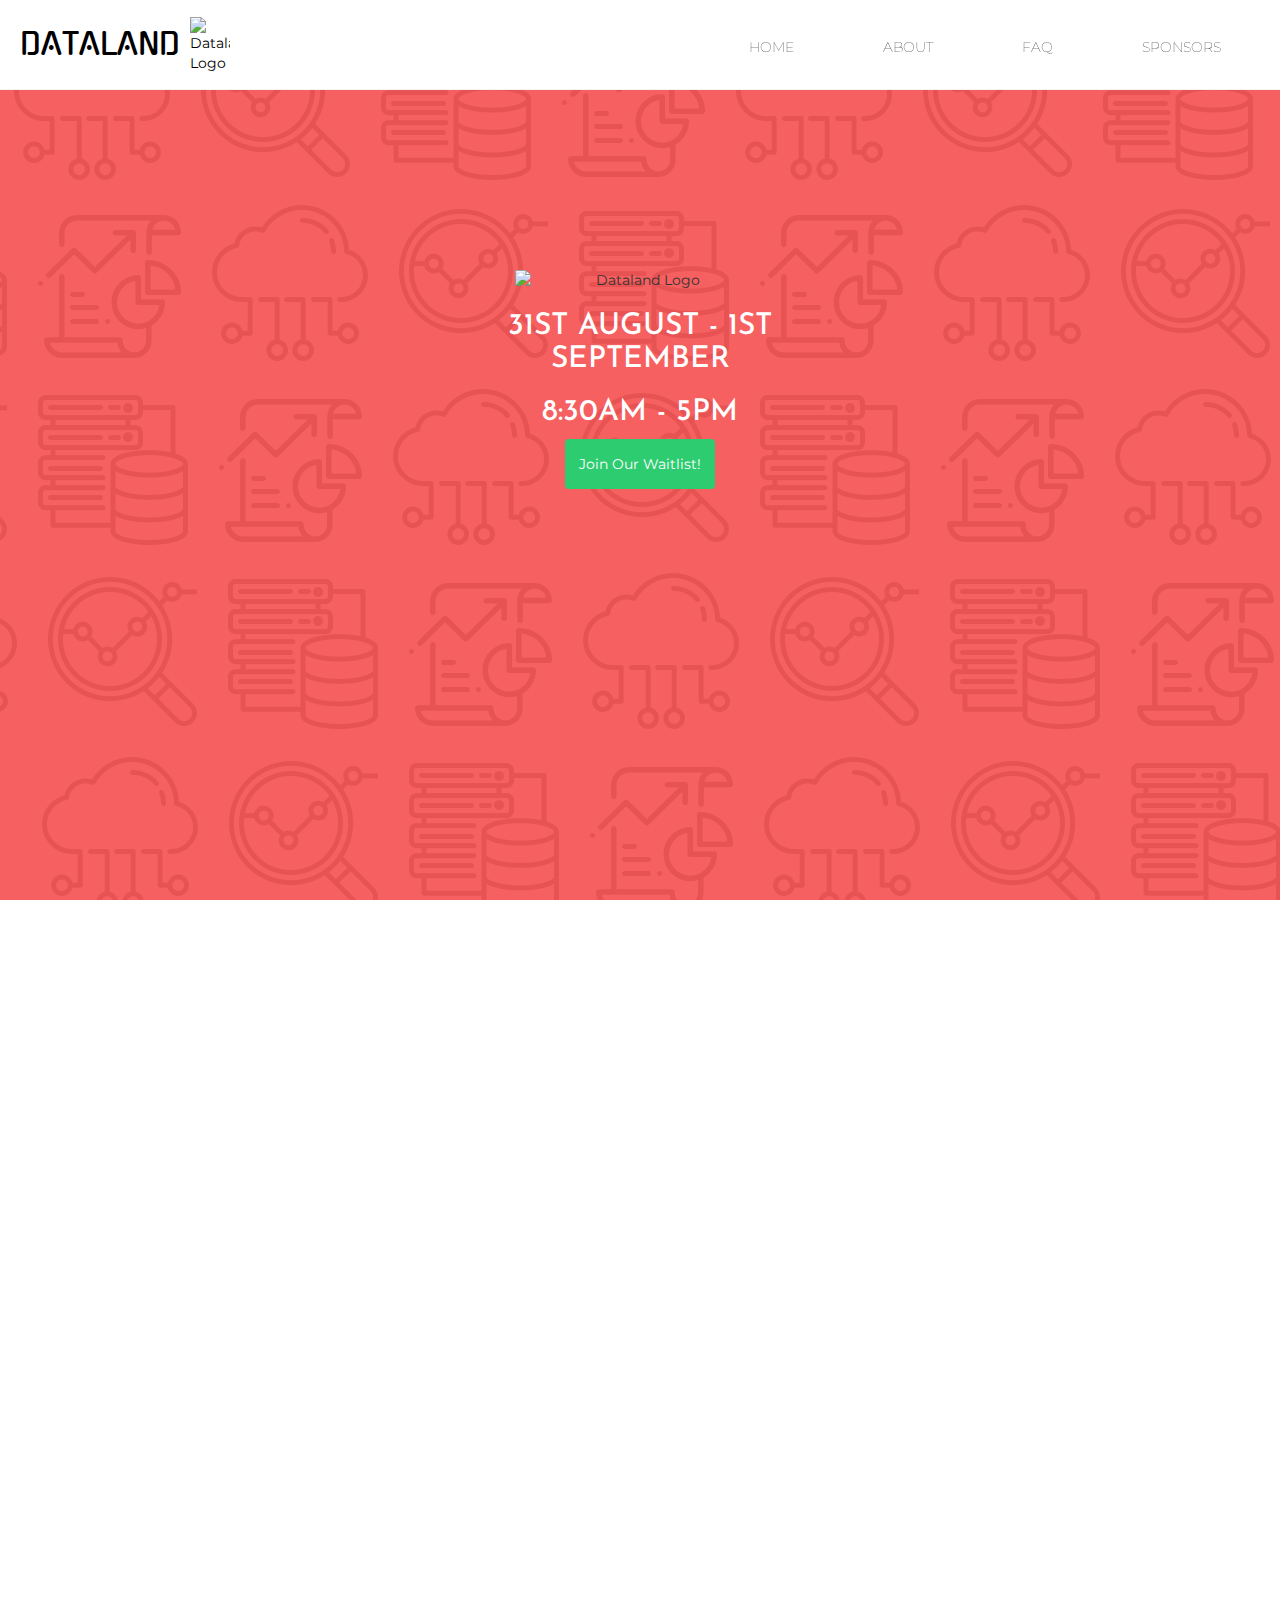
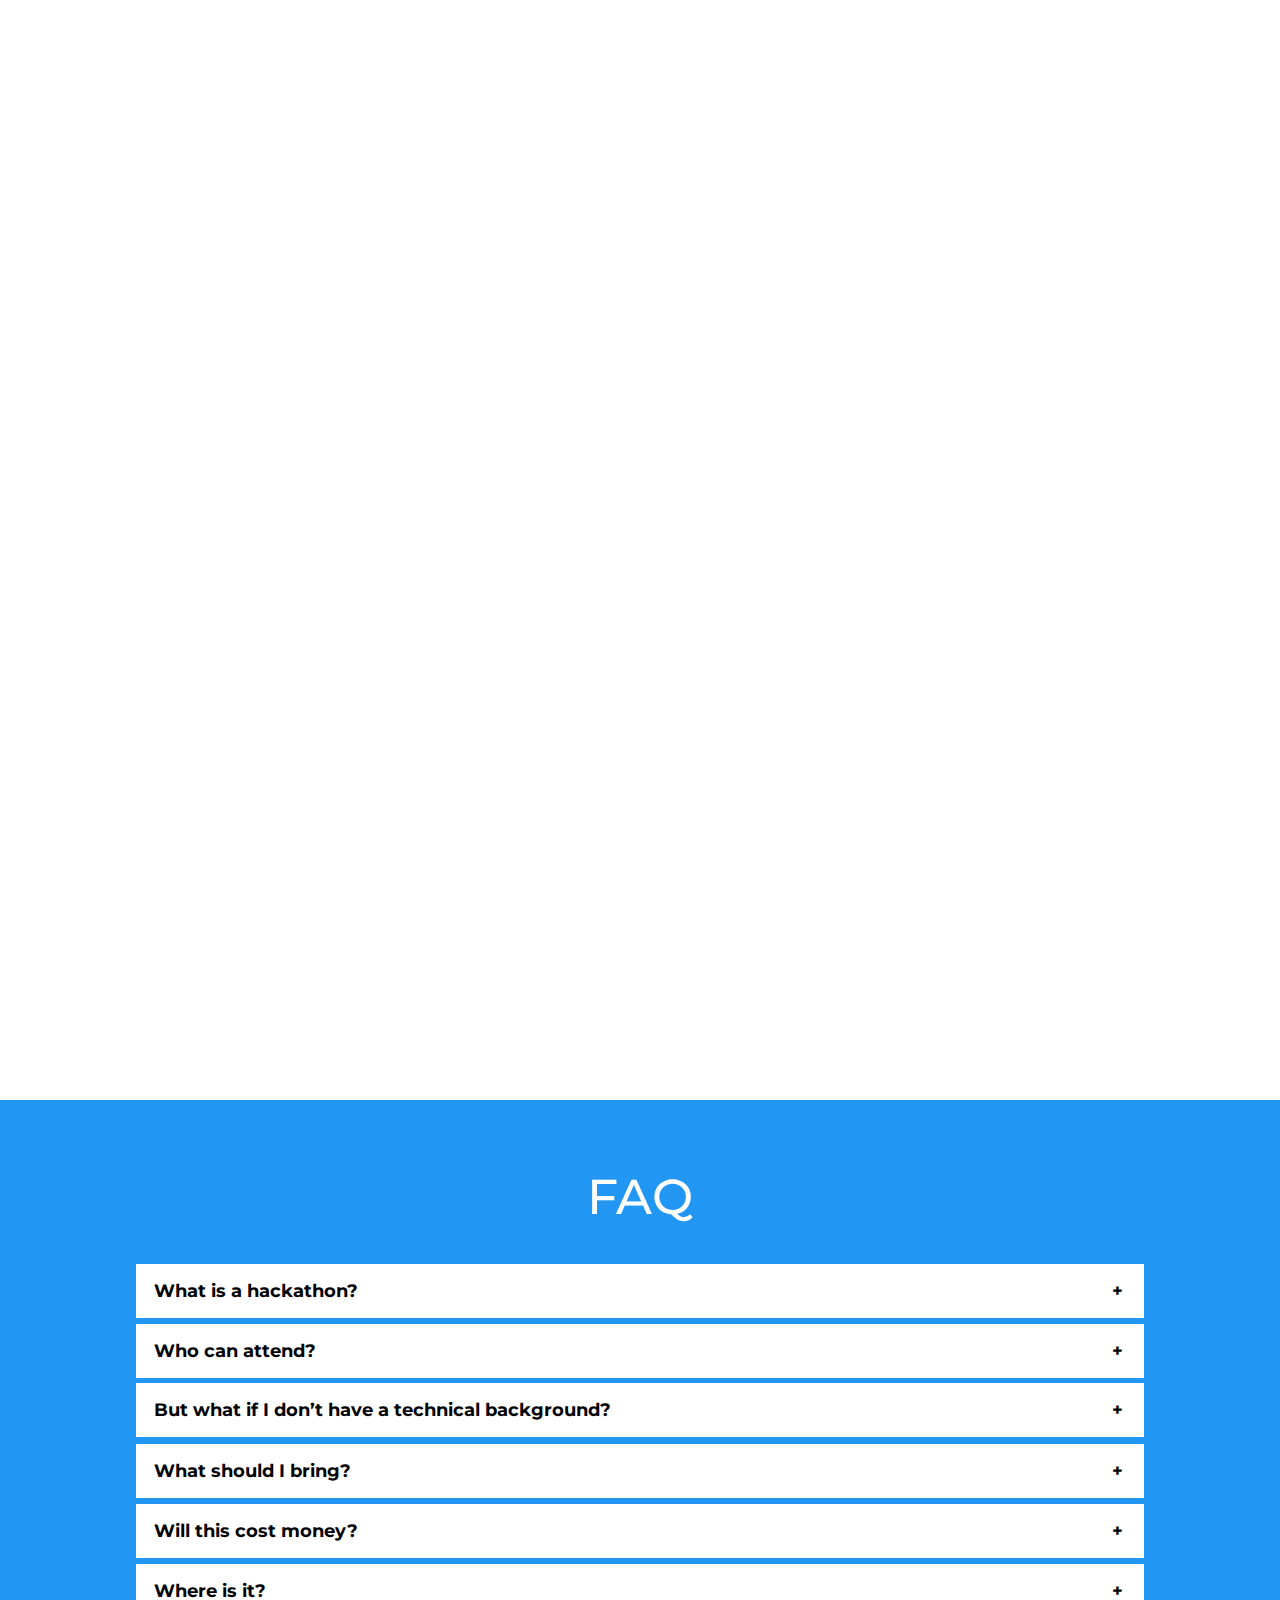
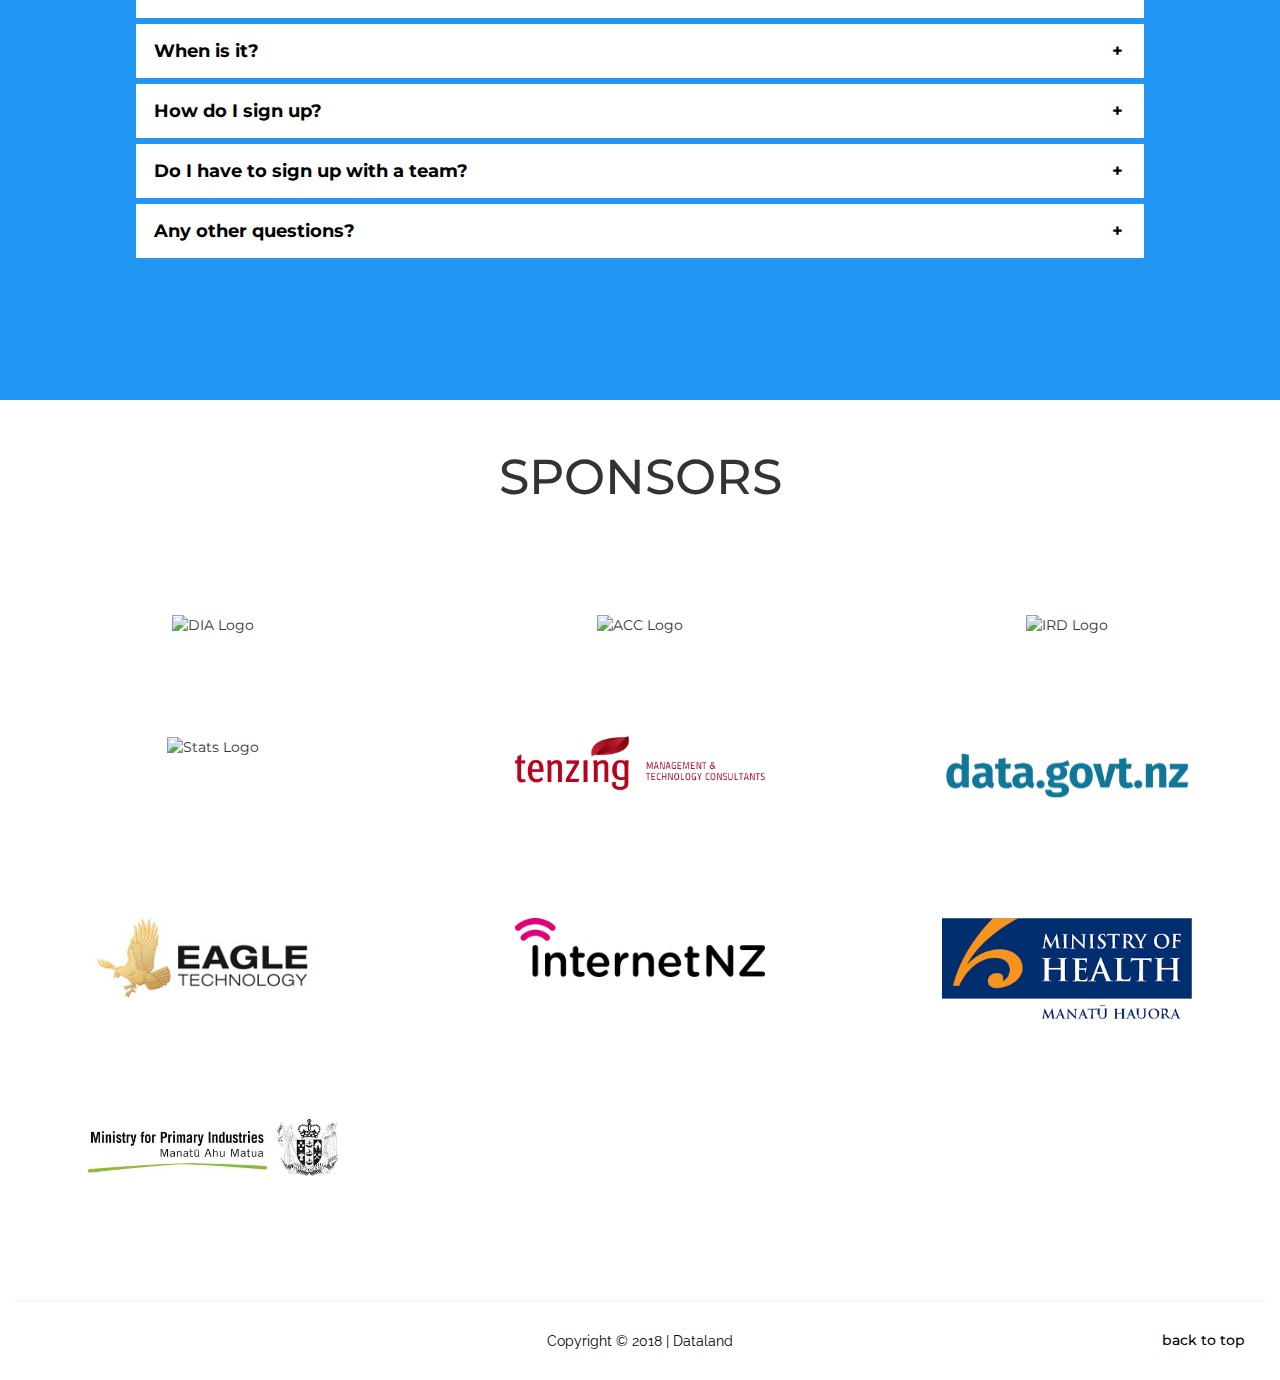
==== index.html @ 13bdbc5e "Tenzing logo added" ====
<!DOCTYPE html>
<html lang="en">

<head>

	<!-- Global site tag (gtag.js) - Google Analytics -->
	<script async src="https://www.googletagmanager.com/gtag/js?id=UA-121843398-1"></script>
	<script>
		window.dataLayer = window.dataLayer || [];

		function gtag() {
			dataLayer.push(arguments);
		}
		gtag('js', new Date());

		gtag('config', 'UA-121843398-1');
	</script>

	<!-- Hotjar Tracking Code for https://datalandnz.github.io/ -->
	<script>
		(function(h, o, t, j, a, r) {
			h.hj = h.hj || function() {
				(h.hj.q = h.hj.q || []).push(arguments)
			};
			h._hjSettings = {
				hjid: 945061,
				hjsv: 6
			};
			a = o.getElementsByTagName('head')[0];
			r = o.createElement('script');
			r.async = 1;
			r.src = t + h._hjSettings.hjid + j + h._hjSettings.hjsv;
			a.appendChild(r);
		})(window, document, 'https://static.hotjar.com/c/hotjar-', '.js?sv=');
	</script>

	<meta charset="utf-8">
	<meta http-equiv="X-UA-Compatible" content="IE=edge">
	<meta name="viewport" content="width=device-width, initial-scale=1.0">
	<!-- The above 3 meta tags *must* come first in the head; any other head content must come *after* these tags -->
	<title>Dataland</title>
	<link rel="icon" type="image/png" href="assets/favicon.ico" />

	<!-- Bootstrap -->
	<link href="css/bootstrap.min.css" rel="stylesheet">
	<link rel="stylesheet" href="https://maxcdn.bootstrapcdn.com/bootstrap/3.3.7/css/bootstrap.min.css" integrity="sha384-BVYiiSIFeK1dGmJRAkycuHAHRg32OmUcww7on3RYdg4Va+PmSTsz/K68vbdEjh4u" crossorigin="anonymous">

	<link href="css/style.css" rel="stylesheet">
	<link href="https://fonts.googleapis.com/css?family=Montserrat" rel="stylesheet">
	<link href="https://fonts.googleapis.com/css?family=Raleway" rel="stylesheet">
	<link href="https://fonts.googleapis.com/css?family=Josefin+Sans:700" rel="stylesheet">
	<link href="https://fonts.googleapis.com/css?family=Gugi" rel="stylesheet">


</head>

<body>



	<div class="content" id="page-top">
		<header class="header" id="top">

			<nav class="header-nav">
				<a href="#page-top"><h1 class="site-logo">DATALAND</h1></a>
				<a href="#page-top"><img class="" src="assets/logo.svg" alt="Dataland Logo"></a>
			</nav>


			<nav role='navigation' class="hamburger-nav">
				<div id="menuToggle">
					<input type="checkbox">
					<span></span>
					<span></span>
					<span></span>
					<ul id="menu">
						<a href="#page-top">
							<li>HOME</li>
						</a>

						<a href="#about" id="hamburger-dropdown">
							<li>ABOUT</li>
						</a>

						<a href="#" id="hamburger-dropdown">
							 <a href="#faq"><li>FAQ</li></a>
						</a>

						<a href="#sponsors" id="hamburger-dropdown">
							<li>SPONSORS</li>
						</a>
						<!-- <a href="#contact-form" id="hamburger-dropdown">
							<li>SCHEDULE</li>
						</a> -->
					</ul>
				</div>
			</nav>



			<div class="header-menu v-align">
				<ul>
					<li>
						<div class="dropdown">
							<button class="dropbtn"><a href="#page-top">Home</a></button>
						</div>
					</li>

					<li>
						<div class="dropdown sub-menu-parent">
							<button class="dropbtn sub-menu-parent"><a href="#about">About</a></button>
						</div>
					</li>

					<li>
						<div class="dropdown">
							<button class="dropbtn"><a href="#faq">FAQ</a></button>
						</div>
					</li>

					<li>
						<div class="dropdown">
							<button class="dropbtn"><a href="#sponsors">sponsors</a></button>
						</div>
					</li>
					<!-- <li>
						<div class="dropdown">
							<button class="dropbtn"><a href="#contact1">schedule</a></button>
						</div>
					</li> -->
					<!-- <li>
						<div class="dropdown">
							<img src="assets/facebook.png" alt="facebook icon">
						</div>
					</li> -->
				</ul>
			</div>
		</header>

		<div class="container-fluid">
			<div class="row">
				<div class="splash" id="large-header">
					<canvas id="demo-canvas"></canvas>
					<div class="wave">
						<!-- <img	src="assets/background.svg" alt="background image for splash page" > -->
					</div>

					<div class="logo-pic col-lg-4 col-xs-12">
						<img class="" src="assets/logo.svg" alt="Dataland Logo">
						<div class="quote-text">
							<h2>31st August - 1st September</h2>

							<h2>8:30am - 5pm</h2>
						</div>
						<div class="register">

							<a href="https://dataland-nz.lilregie.com/booking/attendees/new"><button type="button" class="btn btn-success">Join Our Waitlist!</button></a>
						</div>
					</div>
				</div>


			</div>
		</div>



		<div id="about" class="container-fluid">
			<div class="row">
				<div class="ux col-lg-12">
					<div class="row v-align">
						<div class=" col-xs-10  col-xs-offset-1">
							<div class="design-text col-xs-12 col-md-6">
								<h2>What we're about</h2>
								<hr>
								DataLand NZ is a cross-agency open data event, bringing creative minds together at the Department of Internal Affair's head office.
								<br>
								<br>
								We want to bring creativity from all different walks of life together to work collaboratively. We're looking for techies, arties, data people, graduates, workplace professionals, uni students and anyone in-between. If you're passionate, then all we ask for is your time, a laptop and a willingness to get stuck in!
								<br>
								<br>
								Our primary target audience is tertiary students and young professionals. But if you don’t fit into either of these categories, don’t worry! We are all about diversity of thinking, and what better way to promote the meeting of multifarious minds than to have seasoned open data enthusiasts collaborating with emerging talent. So, whatever age or background you come from we have a place for you at DataLand!
								<br>
								<br>
								Our event will bring together sponsors from the public and private sector. We'll have speakers leading up to the event, bringing inspiration on how companies use and manipulate data in innovative and insightful ways. On the day, we'll be bringing mentors and experts to help you reimagine Open Data and Open Government, with food and prizes to keep you motivated!

								</p>
							</div>
							<div class="ux-icon col-s-12 col-md-6">
								<img src="assets/network.png" alt="website icon">
							</div>
						</div>
					</div>

				</div>
			</div>
		</div>

		<div class="container-fluid">
			<div class="row">
				<div class=" dev-container col-lg-12">
					<div class="row v-align">
						<div class="col-xs-10  col-xs-offset-1">
							<div class="skills-text col-xs-12 col-md-6 align-items-start">
								<h2>About the event</h2>
								<hr>
								<p>
									The event will run over two days, from 8:30 am to 5 pm on Friday the 31st of August and Saturday the 1st of September, with morning tea, lunch and afternoon tea provided.
									<br>
									<br>
									Our pre-events will be held over the 20th to the 28th of August. We will be bringing in speakers, hosting board games, and holding Q&A panels. If you need that extra bit of inspiration, or just want a bit of an edge over the competition, come along and see what Open Data is already achieving.
									<br>
									<br>
									After the event, we will be hosting a short presentation and judging panel. Here you will get a chance to present your solution, with some quick feedback from our panel of expert judges. We will then be awarding spot prizes, for categories such as most helpful, best team names and funniest presentations. Our grand prizes will be awarded later, after careful consideration.
									<br>
									<br>
									The real prize will be the ability to come together and celebrate Open Data and Open Government driving innovation and connectivity for the benefit of all New Zealanders
								</p>
							</div>
							<div class="ux-icon col-xs-12 col-md-6">
								<img src="assets/calendar.svg" alt="icon for skills">
							</div>

						</div>
					</div>
				</div>

			</div>
		</div>
	</div>

	<!-- <div id="about" class="container-fluid">
		<div class="row">
			<div class="schedule col-lg-12">
				<h2>SCHEDULE</h2>

			</div>
		</div>
	</div> -->

	<div id="faq" class="container-fluid">
		<div class="row">
			<div class="faq col-lg-12" id="contact-form">
				<div class="row faq-background">
					<div class="col-md-10  col-md-offset-1">

						<h2>FAQ</h2>
						<p>
							<div class="accordion-background">

								<div class="wrapper">


									<div class="half">

										<div class="tab">
											<input id="tab-one" type="checkbox" name="tabs">
											<label for="tab-one">What is a hackathon?</label>
											<div class="tab-content">
												<p>Hackathons provide a venue for self-expression and creativity through technology and ideas. People with technical and creative thinking backgrounds come together, form teams around a problem or idea, and collaboratively come up with a unique
													solution from scratch — these generally take the shape of websites and mobile apps, but we welcome other formats too – the sky’s the limit!</p>
											</div>
										</div>
										<div class="tab">
											<input id="tab-two" type="checkbox" name="tabs">
											<label for="tab-two">Who can attend?</label>
											<div class="tab-content">
												<p>Anyone! We're looking for diverse thinkers and creators from all backgrounds and disciplines.</p>
											</div>

											<div class="tab">
												<input id="tab-2" type="checkbox" name="tabs">
												<label for="tab-2">But what if I don’t have a technical background?</label>
												<div class="tab-content">
													<p>That's fine! We're looking for diverse thinkers from all types of backgrounds. Your creative thinking will be valuable in coming up with solutions.</p>
												</div>
											</div>

										</div>
										<div class="tab">
											<input id="tab-three" type="checkbox" name="tabs">
											<label for="tab-three">What should I bring?</label>
											<div class="tab-content">
												<p>Bring your laptop and charger to work on. We'll take care of the rest.</p>
											</div>
										</div>

										<div class="tab">
											<input id="tab-4" type="checkbox" name="tabs">
											<label for="tab-4">Will this cost money?</label>
											<div class="tab-content">
												<p>Nope! It's free! We will also be providing food and drinks (if you have special dietary requirements you can specify these on our registration form).</p>
											</div>
										</div>

										<div class="tab">
											<input id="tab-5" type="checkbox" name="tabs">
											<label for="tab-5">Where is it?</label>
											<div class="tab-content">
												<p>Department of Internal Affairs building | 45 Pipitea Street | Wellington</p>
											</div>
										</div>

										<div class="tab">
											<input id="tab-5-2" type="checkbox" name="tabs">
											<label for="tab-5-2">When is it?</label>
											<div class="tab-content">
												<p>August 31st (Friday) - September 1st (Saturday)</p>
											</div>
										</div>

										<div class="tab">
											<input id="tab-6" type="checkbox" name="tabs">
											<label for="tab-6">How do I sign up?</label>
											<div class="tab-content">
												<p>Sign up <a href="https://dataland-nz.lilregie.com/booking/attendees/new"><strong>here!
												</strong></a> </p>
											</div>
										</div>

										<div class="tab">
											<input id="tab-7" type="checkbox" name="tabs">
											<label for="tab-7">Do I have to sign up with a team?</label>
											<div class="tab-content">
												<p>You don't have to sign up with a team, but it's certainly more fun! We allow teams of 4 - 6 people.</p>
											</div>
										</div>

										<div class="tab">
											<input id="tab-8" type="checkbox" name="tabs">
											<label for="tab-8">Any other questions?</label>
											<div class="tab-content">
												<p>Send them to datalandnz@gmail.com!</p>
											</div>
										</div>

									</div>
								</div>
							</div>
					</div>
				</div>
			</div>
		</div>
	</div>

	<div id="sponsors" class="container-fluid">
		<div class="row">
			<div class="sponsors col-lg-12">
				<h2>SPONSORS</h2>
				<div class="row">
					<div class="s-logo col-md-4 col-xs-12">
						<img src="assets/dia.png" alt="DIA Logo">
					</div>
					<div class="s-logo acc col-md-4 col-xs-12">
						<img src="assets/acc.png" alt="ACC Logo">
					</div>
					<div class="s-logo col-md-4 col-xs-12">
						<img src="assets/ird.png" alt="IRD Logo">
					</div>
				</div>
				<div class="row">
					<div class="s-logo col-md-4 col-xs-12">
						<img src="assets/stats.png" alt="Stats Logo">
					</div>
					<div class="s-logo mpi col-md-4 col-xs-12">
						<img src="assets/tenzing.png" alt="MPI Logo">
					</div </div>

					<div class="s-logo col-md-4 col-xs-12">
						 <img src="assets/datagovtnz.png" alt="MPI Logo">
					</div </div>

				</div>

				<div class="row">
					<div class="s-logo col-md-4 col-xs-12">
						 <img src="assets/EagleTech.jpg" alt="Eagle tech Logo">
					</div>
					<div class="s-logo col-md-4 col-xs-12">
						 <img src="assets/inz.png" alt="Immigration NZ Logo">
					</div>
					<div class="s-logo col-md-4 col-xs-12">
						 <img src="assets/moh.png" alt="Ministry of Health Logo">
					</div>

				</div>

				<div class="row">
					<div class="s-logo mpi col-md-4 col-xs-12">
						<img src="assets/mpi.jpeg" alt="MPI Logo">
					</div </div>
				</div>



			</div>
		</div>


		<div class="clear-float">
			<footer>
				<p class="v-align footer">Copyright © 2018 | Dataland</p>
				<h5 class="btt v-align"><a href="#page-top">back to top</a></h5>
			</footer>
		</div>









		<!-- jQuery (necessary for Bootstrap's JavaScript plugins) -->
		<script src="https://ajax.googleapis.com/ajax/libs/jquery/1.11.3/jquery.min.js"></script>


		<!-- Include all compiled plugins (below), or include individual files as needed -->
		<script src="http://cdnjs.cloudflare.com/ajax/libs/gsap/1.18.0/TweenMax.min.js"></script>
		<script src="https://cdnjs.cloudflare.com/ajax/libs/ScrollMagic/2.0.5/ScrollMagic.min.js"></script>
		<script src="https://cdnjs.cloudflare.com/ajax/libs/ScrollMagic/2.0.5/plugins/debug.addIndicators.min.js"></script>
		<script src="js/bootstrap.min.js"></script>
		<script type="text/javascript" src="js/script.js"></script>

</body>

</html>
---- css/style.css ----
body.day2 .day-2-415 {
  display: none; }
  @media (max-width: 415px) {
    body.day2 .day-2-415 {
      display: block; } }
body.day2 .day-2-700 {
  display: none; }
  @media (min-width: 415px) and (max-width: 700px) {
    body.day2 .day-2-700 {
      display: block; } }
body.day2 .day-2-992 {
  display: none; }
  @media (min-width: 700px) and (max-width: 992px) {
    body.day2 .day-2-992 {
      display: block; } }

body.day1 .day-1-415 {
  display: block; }
  @media (max-width: 415px) {
    body.day1 .day-1-415 {
      display: none; } }
body.day1 .day-1-700 {
  display: none; }
  @media (min-width: 415px) and (max-width: 992px) {
    body.day1 .day-1-700 {
      display: block; } }
body.day1 .day-1-992 {
  display: none; }
  @media (min-width: 700px) and (max-width: 992px) {
    body.day1 .day-1-992 {
      display: block; } }

.day-2-415 {
  display: none;
  text-align: center; }

body {
  font-family: 'Montserrat', sans-serif;
  margin: 0;
  overflow-x: hidden; }

p {
  font-family: 'Raleway', sans-serif; }

form {
  color: black; }

.half {
  float: left;
  width: 100%;
  padding: 0 1em; }

/* Acordeon styles */
.tab {
  position: relative;
  margin-bottom: 1px;
  width: 100%;
  color: #fff;
  overflow: hidden;
  font-size: 18px; }

input {
  position: absolute;
  opacity: 0;
  z-index: -1; }

label {
  position: relative;
  display: block;
  padding: 0 0 0 1em;
  background: white;
  font-weight: bold;
  line-height: 3;
  cursor: pointer; }

.tab-content {
  max-height: 0;
  overflow: hidden;
  background: #f3f3f3;
  -webkit-transition: max-height .35s;
  -o-transition: max-height .35s;
  transition: max-height .35s;
  color: black; }

.blue .tab-content {
  background: #3498db; }

.tab-content p {
  margin: 1em; }

/* :checked */
input:checked ~ .tab-content {
  max-height: 10em; }

/* Icon */
label::after {
  position: absolute;
  right: 0;
  top: 0;
  display: block;
  width: 3em;
  height: 3em;
  line-height: 3;
  text-align: center;
  -webkit-transition: all .35s;
  -o-transition: all .35s;
  transition: all .35s; }

input[type=checkbox] + label::after {
  content: "+"; }

input[type=radio] + label::after {
  content: "\25BC"; }

input[type=checkbox]:checked + label::after {
  transform: rotate(315deg); }

input[type=radio]:checked + label::after {
  transform: rotateX(180deg); }

.but {
  display: block; }

.formStyling {
  background-color: white;
  display: block;
  margin: 0 auto;
  border: 0;
  margin-top: 100px;
  width: 50vw;
  border-bottom: 1px solid black;
  height: 50px; }

button {
  display: block; }

.my-form {
  background-color: black; }

.v-align {
  position: relative;
  top: 50%;
  transform: translateY(-50%); }

/* Section */
/* Header */
header {
  width: 100%; }

header a.active, header a:hover {
  color: #3d3d3d; }

header li {
  margin-right: 30px; }

/* header large */
header.large {
  height: 10vh; }

/* header small */
header.small {
  height: 7vh; }

/* Transitions */
header {
  transition: .7s all;
  -moz-transition: .7s all;
  -webkit-transition: .7s all;
  -o-transition: .7s all; }

.header {
  background-color: white;
  font-family: 'Montserrat', sans-serif;
  color: #474747;
  position: fixed;
  display: flex;
  flex-flow: row;
  justify-content: space-between;
  height: 10vh;
  z-index: 1200;
  border-bottom: 1px solid #F3F3F3; }
  .header a {
    text-decoration: none; }

.header-nav img {
  max-width: 40px;
  margin-left: 10px; }

.header .header-nav {
  display: flex;
  align-items: center;
  margin-left: 20px; }

.header .header-nav .site-logo {
  color: black;
  text-decoration: none;
  font-family: 'Gugi', cursive;
  font-size: 30px;
  text-align: center; }

.header .header-menu {
  width: 600px;
  display: flex;
  align-items: center;
  margin-top: 7px; }

.header .header-menu ul {
  width: 100%;
  display: flex;
  justify-content: space-around; }

.header .header-menu ul li {
  list-style-type: none; }

.header .header-menu ul li a {
  text-decoration: none;
  color: black;
  text-transform: uppercase;
  font-weight: 100;
  display: block; }

.header .header-menu ul li a:hover {
  color: grey; }

/* Dropdown Button */
.dropbtn {
  background-color: white;
  color: black;
  border: none;
  cursor: pointer;
  display: block; }

/* The container <div> - needed to position the dropdown content */
.dropdown {
  position: relative;
  display: inline-block; }

/* Dropdown Content (Hidden by Default) */
.dropdown-content {
  position: absolute;
  background-color: white;
  min-width: 160px;
  box-shadow: 0px 8px 16px 0px rgba(0, 0, 0, 0);
  z-index: 1; }

/* Links inside the dropdown */
.dropdown-content a {
  color: black;
  padding: 12px 16px;
  text-decoration: none;
  display: block; }

/* Change color of dropdown links on hover */
.dropdown-content a:hover {
  background-color: white; }

/* Show the dropdown menu on hover */
.dropdown:hover .dropdown-content {
  display: block; }

/* Change the background color of the dropdown button when the dropdown content is shown */
.dropdown:hover .dropbtn {
  background-color: white; }

.sub-menu-parent {
  position: relative; }

.sub-menu {
  visibility: hidden;
  /* hides sub-menu */
  opacity: 0;
  position: absolute;
  top: 100%;
  left: 0;
  width: 100%;
  transform: translateY(-2em);
  z-index: -1;
  transition: all 0.3s ease-in-out 0s, visibility 0s linear 0.3s, z-index 0s linear 0.01s; }

.sub-menu-parent:hover .sub-menu {
  visibility: visible;
  /* shows sub-menu */
  opacity: 1;
  z-index: 1;
  transform: translateY(0%);
  transition-delay: 0s, 0s, 0.3s;
  /* this removes the transition delay so the menu will be visible while the other styles transition */ }

.nav-gap {
  height: 10vh;
  width: 100%;
  background-color: #F3F3F3; }

.hamburger-nav {
  display: none; }

.content {
  height: 100%;
  width: 100%; }

.splash {
  height: 100vh;
  width: 100vw;
  background-image: url("../assets/background2.png");
  background-repeat: repeat;
  display: flex; }

.large-header {
  position: relative;
  width: 100%;
  background: #333;
  overflow: hidden;
  background-size: cover;
  background-position: center center;
  z-index: 1; }

.wave {
  width: 100%;
  height: 100%;
  align-self: flex-end;
  position: absolute; }

.quote-text {
  display: inline-block;
  color: white;
  text-align: center;
  font-family: 'Josefin Sans', sans-serif; }
  .quote-text h2 {
    text-transform: uppercase; }

.site-logo {
  margin: 0 auto; }
  .site-logo h1 {
    font-family: 'Gugi', cursive; }

.logo-pic {
  position: absolute;
  /*it can be fixed too*/
  left: 0;
  right: 0;
  top: 10vh;
  bottom: 0;
  margin: auto;
  max-width: 50%;
  max-height: 50%;
  text-align: center; }
  .logo-pic img {
    display: block;
    margin-left: auto;
    margin-right: auto;
    max-width: 250px; }
  .logo-pic .register button {
    background-color: #2ecc71;
    height: 50px;
    width: 150px;
    border: none; }
  .logo-pic .register button:hover {
    border: 1px solid #27ae60;
    background-color: #27ae60; }
  .logo-pic p {
    position: absolute;
    width: 95%;
    bottom: 0;
    text-align: center;
    color: white; }

.pic {
  display: inline-block;
  height: 100%;
  vertical-align: middle; }

.large-header {
  position: relative;
  width: 100%;
  background: #333;
  overflow: hidden;
  background-size: cover;
  background-position: center center;
  z-index: 1; }

.main-title {
  position: absolute;
  margin: 0;
  padding: 0;
  color: #f9f1e9;
  text-align: center;
  top: 50%;
  left: 50%;
  -webkit-transform: translate3d(-50%, -50%, 0);
  transform: translate3d(-50%, -50%, 0); }

.demo-1 .main-title {
  text-transform: uppercase;
  font-size: 4.2em;
  letter-spacing: 0.1em; }

.main-title .thin {
  font-weight: 200; }

#about::before {
  display: block;
  content: " ";
  margin-top: -7vh;
  height: 7vh;
  visibility: hidden;
  pointer-events: none; }

#faq::before {
  display: block;
  content: " ";
  margin-top: -7vh;
  height: 7vh;
  visibility: hidden;
  pointer-events: none; }

#sponsors::before {
  display: block;
  content: " ";
  margin-top: -7vh;
  height: 7vh;
  visibility: hidden;
  pointer-events: none; }

.ux {
  height: 100vh;
  width: 100vw;
  background-color: #FFF;
  opacity: 0;
  transform: translateY(50px);
  transition: all 1s ease-out; }

.ux.fade-in {
  opacity: 1;
  transform: translateY(0); }

.design-text {
  color: #353535;
  float: left;
  left: 0;
  right: 0;
  top: 0;
  bottom: 0;
  margin: 0 auto; }
  .design-text h2 {
    font-size: 3.5em; }
  .design-text p {
    font-size: 1.2em; }
  .design-text hr {
    height: 4px;
    width: 100%;
    background-color: #fad292; }

.ux-icon {
  margin: 0 auto;
  text-align: center;
  margin-top: 100px; }
  .ux-icon img {
    max-width: 256px; }

.skills-text {
  color: #353535;
  float: left;
  left: 0;
  right: 0;
  top: 0;
  bottom: 0; }
  .skills-text h2 {
    font-size: 3.5em; }
  .skills-text p {
    font-size: 1.2em; }
  .skills-text hr {
    height: 4px;
    width: 100%;
    background-color: #9cc3c1; }

#BkUsCd7yX {
  height: 256px;
  width: 256px;
  animation-delay: 2s; }

.dev-container {
  height: 100vh;
  min-height: 850px;
  width: 100vw;
  background-color: #F3F3F3;
  opacity: 0;
  transform: translateY(50px);
  transition: all 1s ease-out; }

.dev-container.fade-in {
  opacity: 1;
  transform: translateY(0); }

.skills-icon h2 {
  font-size: 10em;
  color: #353535;
  font-family: 'Raleway';
  text-align: center;
  margin-top: 86px; }

.latest-work {
  height: 1130px;
  width: 100vw;
  background-color: #FFFFFF; }
  .latest-work h2 {
    font-size: 3.5em;
    margin-top: 60px; }

.work {
  float: left;
  height: 200px;
  width: 200px;
  background-color: blue; }

.work2 {
  float: left;
  height: 200px;
  width: 200px;
  background-color: red; }

.container-1 {
  display: flex;
  flex-wrap: wrap;
  text-align: center; }
  .container-1 hr {
    color: #36d6b7;
    background-color: #36d6b7;
    height: 5px;
    border: 0;
    width: 100%; }

.container-1 div {
  padding: 10px; }

.work-box {
  margin-bottom: 30px;
  margin-top: 20px; }

.button {
  width: 120px;
  border: black solid 1px;
  background-color: light-grey;
  border-radius: 2px;
  background-color: white;
  -o-transition: .5s;
  -ms-transition: .5s;
  -moz-transition: .5s;
  -webkit-transition: .5s;
  transition: .5s; }

.button:hover {
  background-color: black;
  color: white; }

.schedule {
  min-height: 100vh;
  width: 100vw;
  overflow: hidden;
  background-color: #FFF; }
  .schedule h2 {
    font-size: 3.5em;
    text-align: center;
    margin-top: 50px; }

.days {
  text-align: center; }

.btn-schedule {
  border: 1px solid black;
  width: 100px; }

.day1Btn {
  margin-left: 10px;
  margin-right: 10px;
  background-color: #f7605f;
  color: white; }

.day2Btn {
  margin-left: 10px;
  margin-right: 10px;
  background-color: white; }

.day-1 {
  text-align: center;
  padding-top: 40px;
  transition: ease-in-out 1s; }
  .day-1 img {
    max-width: 80vw; }

.day-1-992 {
  display: none; }

.day-2-992 {
  display: none; }

.day-1-700 {
  display: none; }

.day-2-700 {
  display: none; }

.day-2 {
  display: none;
  text-align: center;
  padding-top: 40px;
  transition: ease-in-out 1s; }
  .day-2 img {
    max-width: 80vw; }

.day-1-415 {
  display: none; }

.day-2-415 {
  display: none;
  text-align: center; }

.random-section {
  height: 100vh;
  width: 100vw;
  background-color: #2196F3;
  display: inline-table; }

.problems-container {
  padding-top: 50px; }

.problem-center {
  text-align: center; }

.faq {
  height: 100vh;
  width: 100vw;
  background-color: #2196F3;
  display: inline-table; }
  .faq h2 {
    font-size: 3.5em;
    color: white;
    text-align: center;
    margin-top: 70px; }

.faq-background {
  background-color: #2196F3; }

.accordion-background {
  padding-top: 30px; }

.tab-content {
  font-size: 16px; }
  .tab-content a {
    color: #0000EE;
    text-decoration: underline; }

.dataland-accordion {
  width: 100%;
  height: 60px;
  background-color: white;
  margin: 0 auto;
  z-index: 2;
  border-top-left-radius: 5px;
  border-top-right-radius: 5px; }
  .dataland-accordion h3 {
    padding-left: 100px;
    padding-top: 12px;
    margin: 0; }

.form-control {
  width: 100%; }

.contact-message {
  text-align: center;
  color: white; }

label {
  color: black; }

#message {
  height: 400px; }

.submit-button {
  background-color: white;
  width: 140px;
  height: 50px;
  border-radius: 2px; }

.input-errors {
  color: black; }

a {
  color: black; }

input:checked ~ .tab-content {
  max-height: 30em; }

footer {
  height: 80px;
  background-color: white;
  color: black;
  text-align: center;
  border-top: 1px solid #F3F3F3; }

.clear-float {
  clear: both; }

.btt {
  padding-right: 20px;
  float: right;
  position: inherit; }
  .btt a:hover {
    color: #474747;
    text-decoration: none; }

.problem-agency-text {
  font-size: 2em;
  font-weight: bold; }

.sponsors {
  height: 100vh;
  width: 100vw;
  background-color: #FFF; }
  .sponsors h2 {
    font-size: 3.5em;
    text-align: center;
    margin-top: 50px; }

.s-logo {
  padding-top: 100px;
  text-align: center; }
  .s-logo img {
    max-width: 250px; }

.acc {
  padding-top: 100px;
  text-align: center; }
  .acc img {
    max-width: 150px; }

.mpi {
  padding-bottom: 20px; }

.day-2-992 {
  display: none; }

@media only screen and (max-width: 1200px) {
  .logo-pic {
    border: none;
    max-width: 50%;
    max-height: 50%; } }
@media only screen and (max-width: 992px) and (min-width: 700px) {
  .dev-container {
    height: 1150px; }

  .ux {
    height: 1000px; }

  .skills-icon h2 {
    margin: 0; }

  .quote-text h2 {
    padding-top: 10px;
    font-size: 21px; }

  .day-1 {
    display: none; }

  .day-2 img {
    display: none; }

  .day-1-992 {
    display: block;
    text-align: center;
    padding-top: 40px;
    transition: ease-in-out 1s; }
    .day-1-992 img {
      max-width: 60vw; }

  .day-2-992 {
    display: block;
    text-align: center;
    transition: ease-in-out 1s; }
    .day-2-992 img {
      max-width: 60vw; }

  .day-1 .day-2 {
    display: none; } }
@media screen and (max-width: 700px) and (min-width: 510px) {
  .dev-container {
    height: 1200px; }

  .ux {
    height: 1200px; }

  .day-1-700 {
    padding-top: 40px;
    display: block;
    text-align: center; }
    .day-1-700 img {
      max-width: 70vw; }

  .day-2-700 {
    display: block;
    text-align: center; }
    .day-2-700 img {
      max-width: 70vw; }

  .day-1 {
    display: none; }

  .day-2 img {
    display: none; }

  .day-1-992 {
    display: none; }

  .day-2-992 {
    display: none; }

  .day-1-700 {
    display: block; } }
@media screen and (max-width: 510px) {
  /*
   * Made by Erik Terwan
   * 24th of November 2015
   * All rights reserved
   *
   *
   * If you are thinking of using this in
   * production code, beware of the browser
   * prefixes.
   */
  .day-1 {
    display: none; }

  .day-2 {
    display: none; }

  .day-2-415 {
    display: block;
    text-align: center; }
    .day-2-415 img {
      max-width: 70vw; }

  .day-1-415 {
    display: block;
    text-align: center;
    padding-top: 40px; }
    .day-1-415 img {
      max-width: 70vw; }

  .day-1-992 {
    display: none; }

  .day-2-992 {
    display: none; }

  .day-2 img {
    display: none; }

  .dev-container {
    height: 1500px; }

  .btt {
    display: none; }

  header.small {
    height: 10vh; }

  #menuToggle {
    display: block;
    position: absolute;
    top: 38px;
    right: 50px;
    z-index: 1;
    -webkit-user-select: none;
    user-select: none; }

  #menuToggle input {
    display: block;
    width: 40px;
    height: 32px;
    position: absolute;
    top: -7px;
    left: -5px;
    cursor: pointer;
    opacity: 0;
    /* hide this */
    z-index: 2;
    /* and place it over the hamburger */
    -webkit-touch-callout: none; }

  /*
   * Just a quick hamburger
   */
  #menuToggle span {
    display: block;
    width: 33px;
    height: 4px;
    margin-bottom: 5px;
    position: relative;
    background: #232323;
    border-radius: 3px;
    z-index: 1;
    transform-origin: 4px 0px;
    transition: transform 0.5s cubic-bezier(0.77, 0.2, 0.05, 1), background 0.5s cubic-bezier(0.77, 0.2, 0.05, 1), opacity 0.55s ease; }

  #menuToggle span:first-child {
    transform-origin: 0% 0%; }

  #menuToggle span:nth-last-child(2) {
    transform-origin: 0% 100%; }

  /*
   * Transform all the slices of hamburger
   * into a crossmark.
   */
  #menuToggle input:checked ~ span {
    opacity: 1;
    transform: rotate(45deg) translate(-2px, -1px);
    background: #232323; }

  /*
   * But let's hide the middle one.
   */
  #menuToggle input:checked ~ span:nth-last-child(3) {
    opacity: 0;
    transform: rotate(0deg) scale(0.2, 0.2); }

  /*
   * Ohyeah and the last one should go the other direction
   */
  #menuToggle input:checked ~ span:nth-last-child(2) {
    opacity: 1;
    transform: rotate(-45deg) translate(0, -1px); }

  /*
   * Make this absolute positioned
   * at the top left of the screen
   */
  #menu {
    position: absolute;
    width: 300px;
    margin: -100px 0 0 0;
    padding: 50px;
    padding-top: 125px;
    right: -100px;
    display: none;
    background: #f9f9f9;
    list-style-type: none;
    -webkit-font-smoothing: antialiased;
    /* to stop flickering of text in safari */
    transform-origin: 0% 0%;
    transform: translate(100%, 0);
    transition: transform 0.5s cubic-bezier(0.77, 0.2, 0.05, 1); }

  #menu li {
    padding: 10px 0;
    font-size: 22px;
    text-decoration: none;
    color: black;
    text-decoration: none; }

  #menu li:hover {
    color: grey; }

  /*
   * And let's fade it in from the left
   */
  #menuToggle input:checked ~ ul {
    transform: scale(1, 1);
    opacity: 1; }

  .hamburger-nav {
    display: block; }

  .header .header-menu .dropbtn {
    display: none; }

  #dropdown-list {
    display: none;
    padding-left: 10px; }
    #dropdown-list li {
      font-size: 18px;
      text-transform: uppercase; }

  .header .header-menu ul {
    width: 0%; }

  .photography-images img {
    max-width: 100%; }

  .quote-text h2 {
    text-transform: uppercase;
    padding-top: 10px;
    font-size: 24px; }

  .email h4 {
    padding-top: 0px;
    text-transform: lowercase;
    font-size: 1em; }

  .logo-pic {
    border: none;
    max-width: 100%;
    max-height: 100%;
    overflow: hidden; } }
@media screen and (max-width: 415px) {
  .splash {
    overflow: auto;
    padding-top: 100px; }

  .logo-pic {
    border: none;
    top: 150px; }
    .logo-pic img {
      max-width: 200px; }

  .site-logo {
    padding-top: 8px; }

  #menuToggle {
    top: 26px; }

  .header .header-nav .site-logo {
    font-size: 18px; }

  .skills-text h2 {
    font-size: 2.5em; }

  .design-text h2 {
    font-size: 2.5em; }

  .container-1 h2 {
    font-size: 2.5em; }

  .container-fluid {
    height: auto; }

  .dev-container {
    height: 1500px; }

  .skills-icon h2 {
    font-size: 6em;
    padding-top: 50px; }

  .ux {
    height: 1400px; }

  #message {
    height: 100px; }

  .hello {
    text-align: center;
    padding-top: 50px; }

  .faq h2 {
    margin-top: 20px; }

  .tab {
    font-size: 14px; }

  input:checked ~ .tab-content {
    max-height: 30em; }

  .day-1-415 {
    display: block;
    text-align: center;
    padding-top: 40px; }
    .day-1-415 img {
      max-width: 70vw; }

  .day-1-992 {
    display: none; }

  .day-2-700 {
    display: none; }

  .day-2-992 {
    display: none; } }

/*# sourceMappingURL=style.css.map */
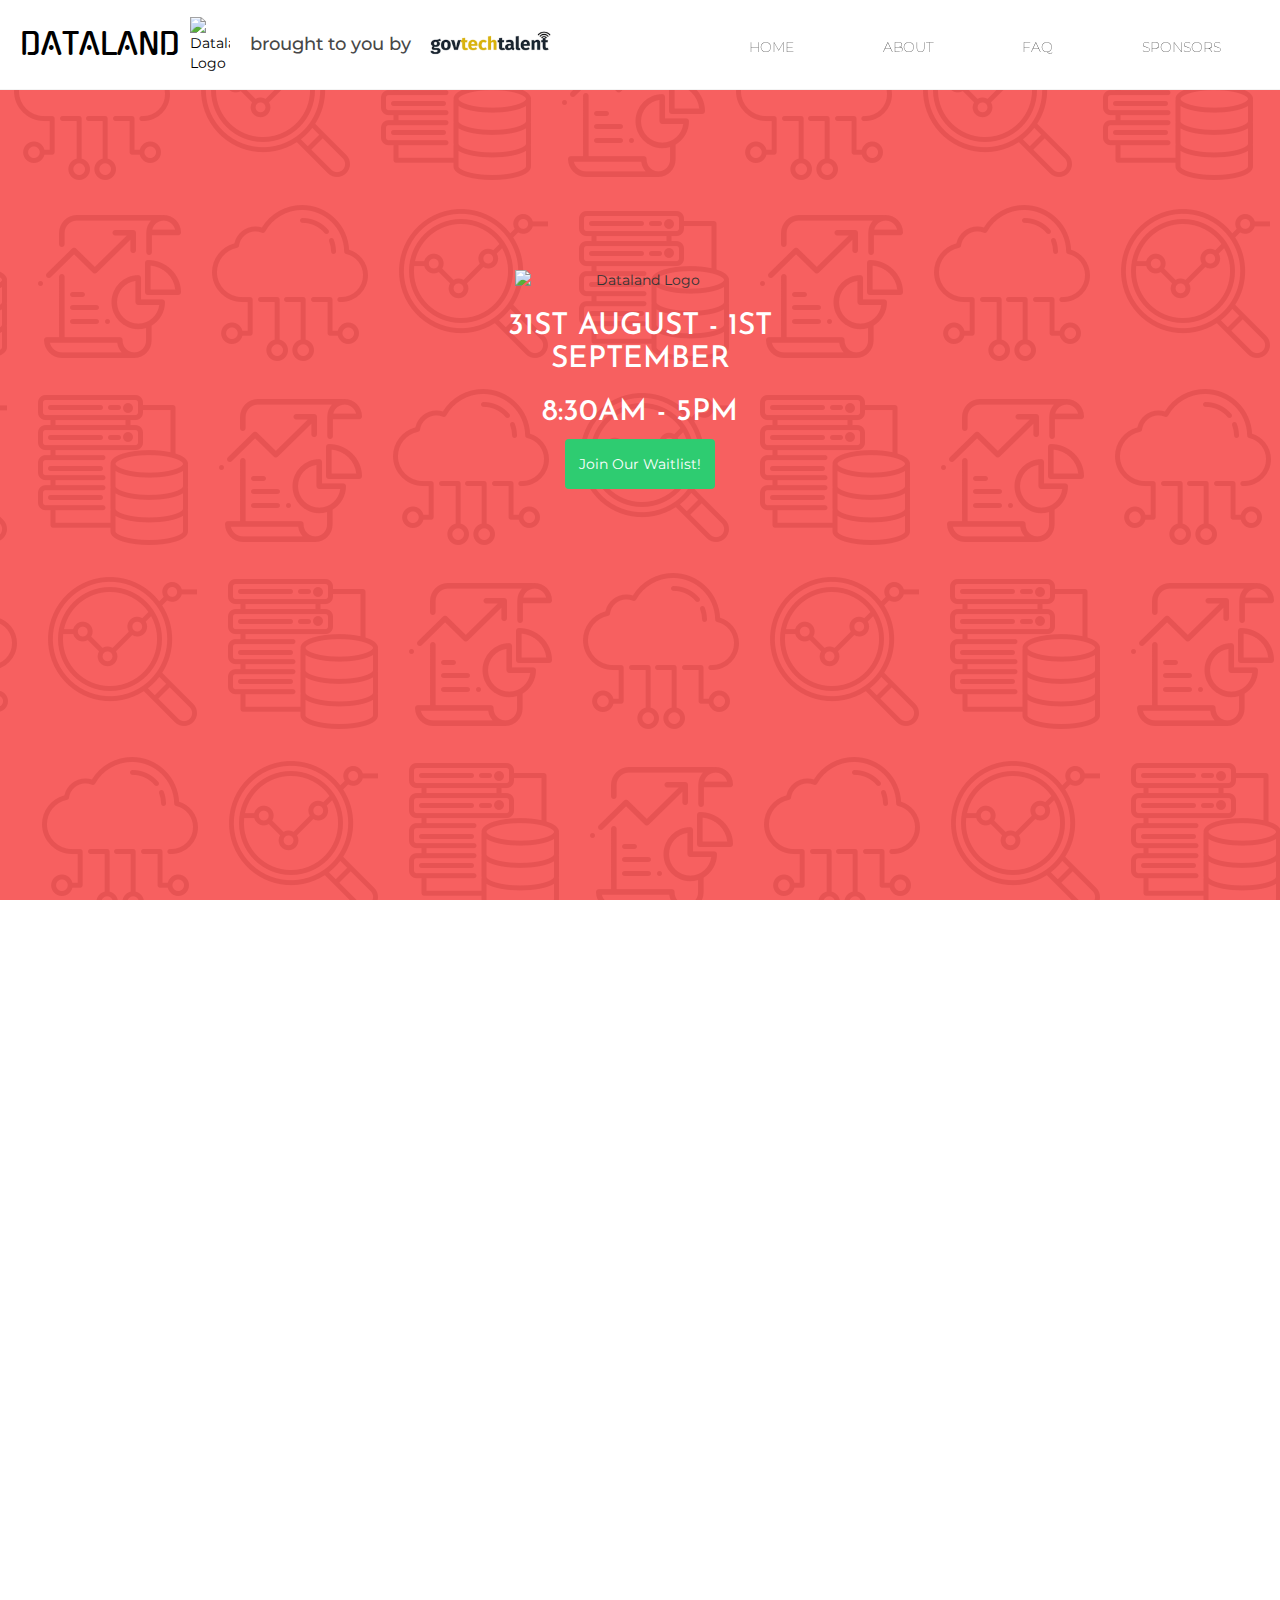
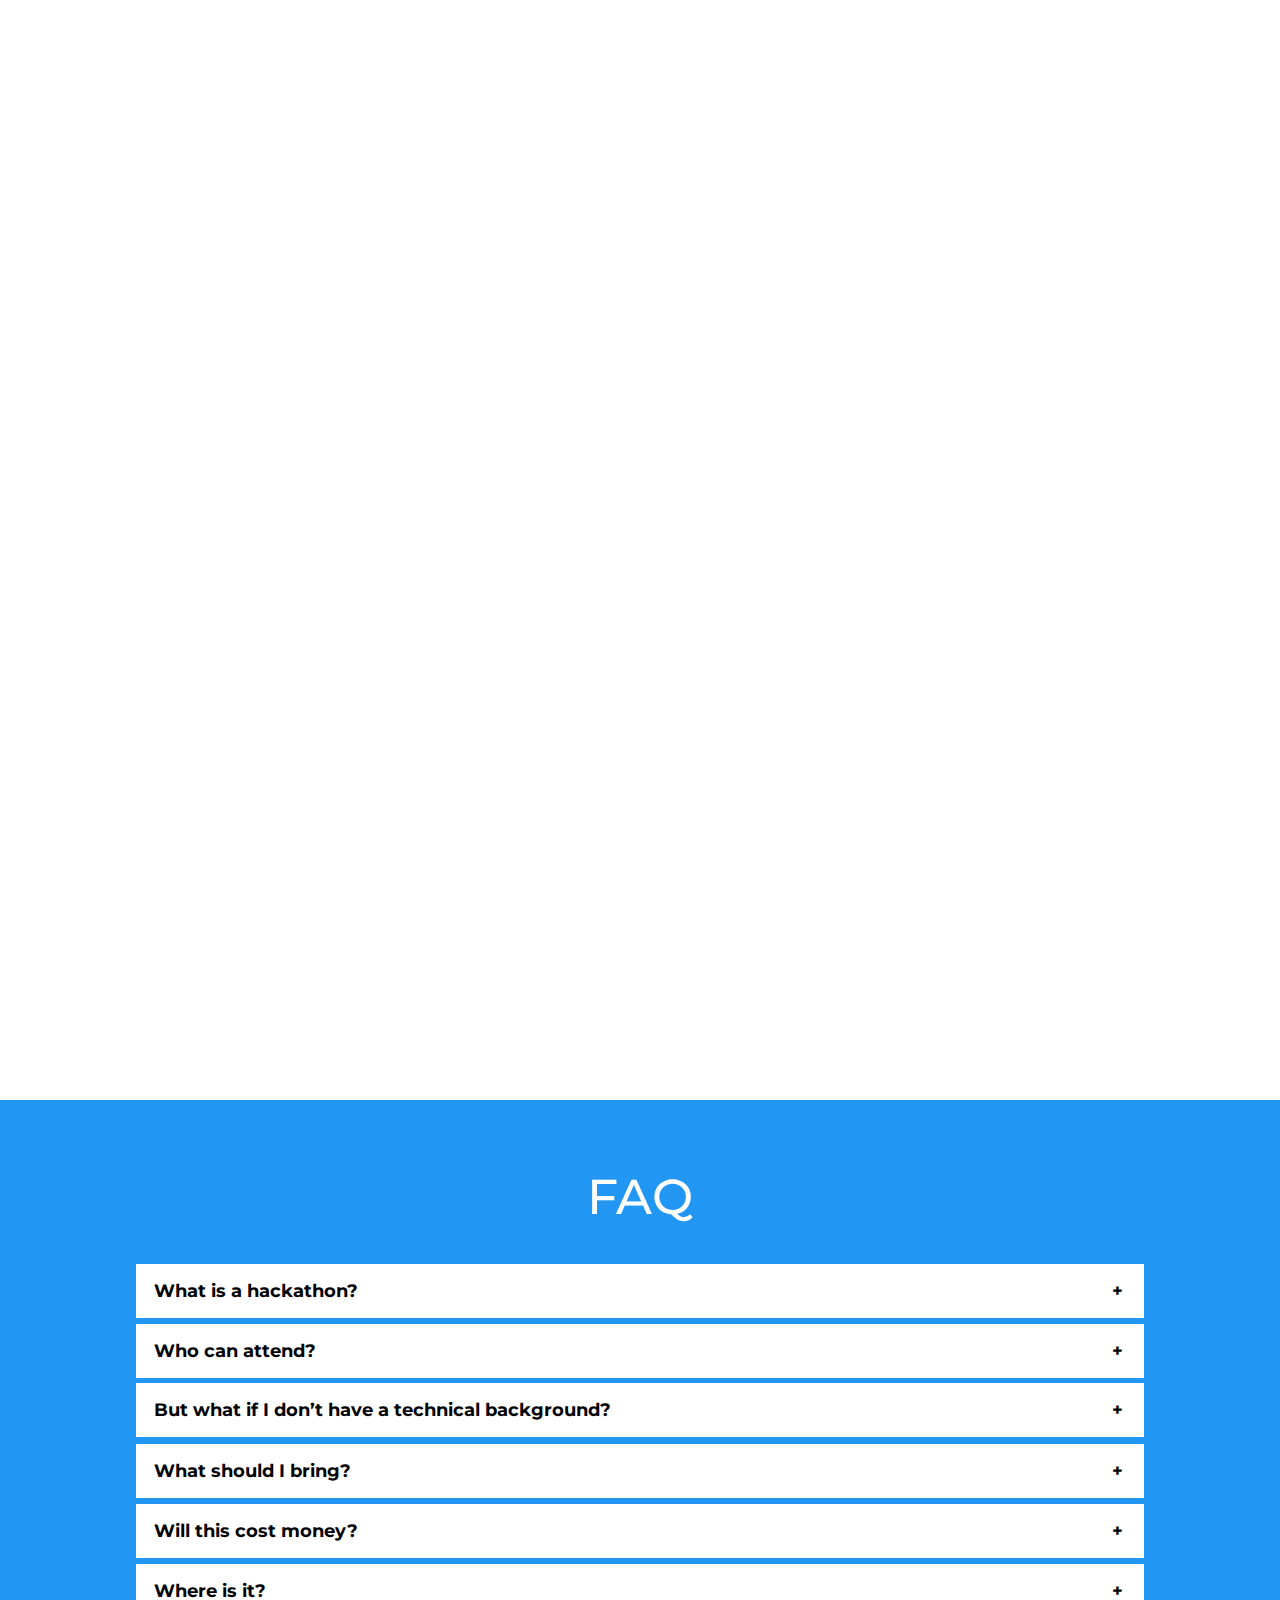
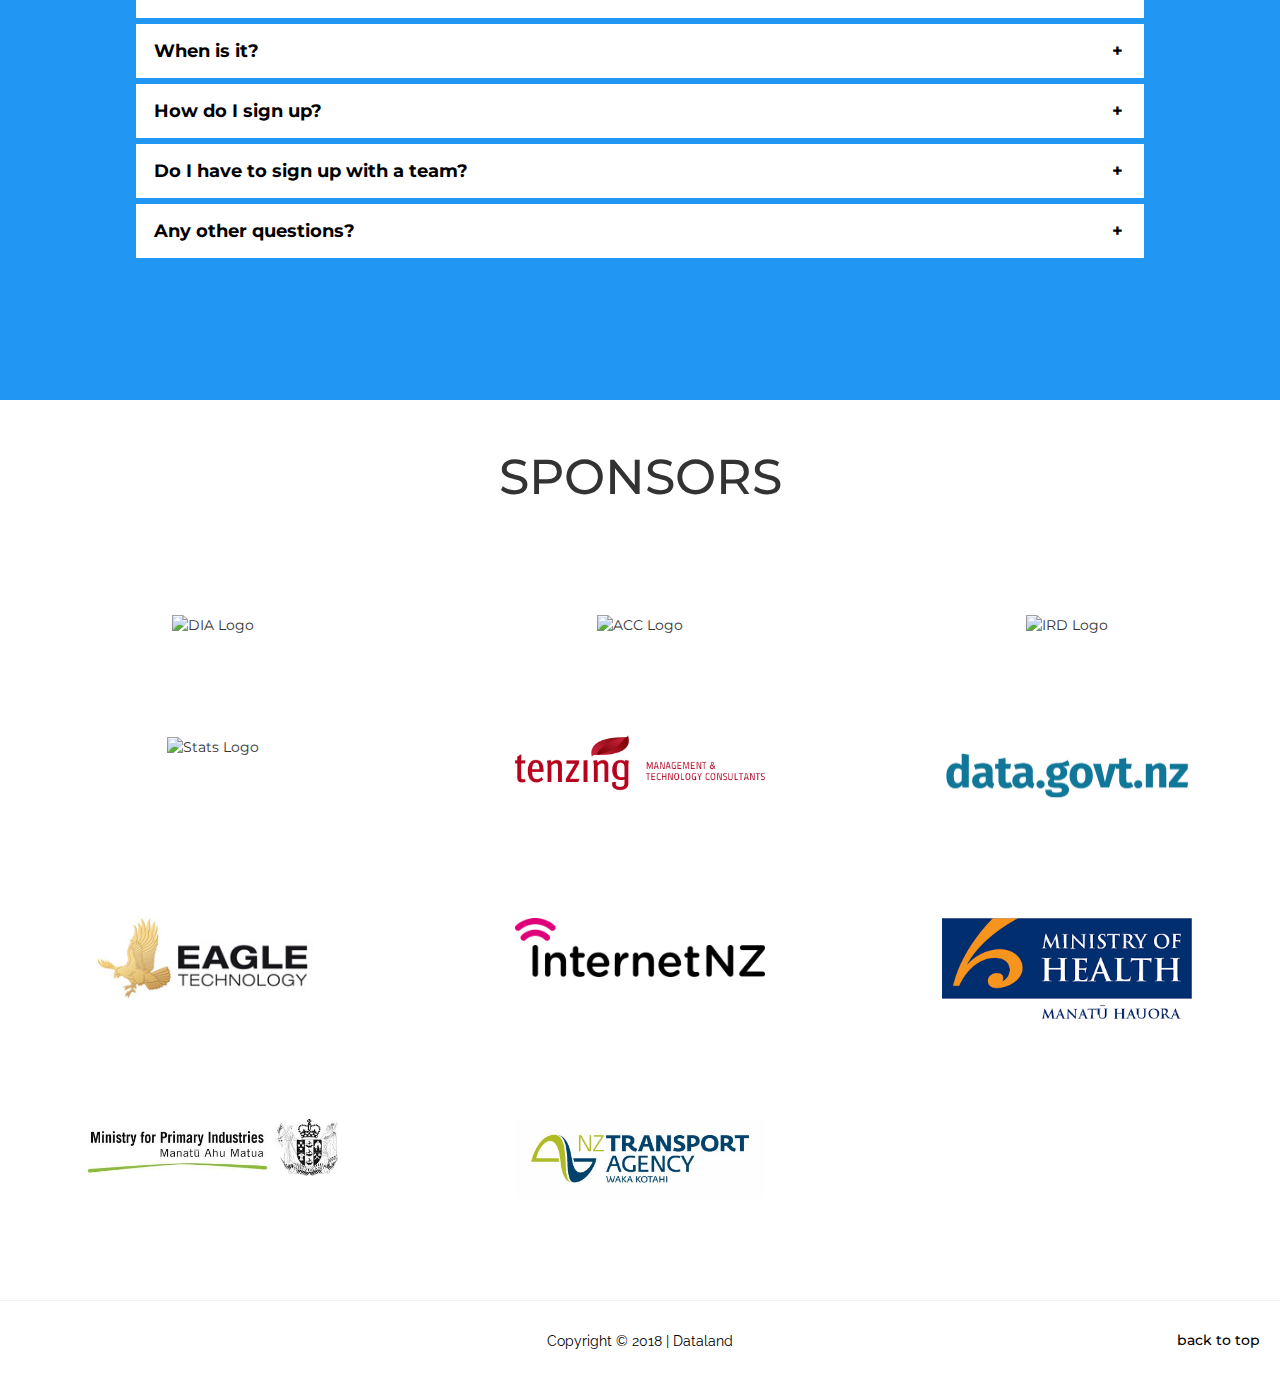
==== commit 78510b76: "Basic structure for PS done. Added GTT and NZTA logos" ====
--- a/index.html
+++ b/index.html
@@ -64,6 +64,9 @@
 			<nav class="header-nav">
 				<a href="#page-top"><h1 class="site-logo">DATALAND</h1></a>
 				<a href="#page-top"><img class="" src="assets/logo.svg" alt="Dataland Logo"></a>
+				<div class="gtt">
+					<h4>brought to you by</h4> <a href="https://govtechtalent.co.nz/"><img class="" src="assets/gtt.png" alt="Dataland Logo"></a>
+				</div>
 			</nav>
 
 
@@ -388,8 +391,10 @@
 				<div class="row">
 					<div class="s-logo mpi col-md-4 col-xs-12">
 						<img src="assets/mpi.jpeg" alt="MPI Logo">
-					</div </div>
-				</div>
+				</div>
+				<div class="s-logo mpi col-md-4 col-xs-12">
+					<img src="assets/nzta.jpg" alt="MPI Logo">
+			</div>
 
 
 
--- a/css/style.css
+++ b/css/style.css
@@ -185,6 +185,13 @@
 .header-nav img {
   max-width: 40px;
   margin-left: 10px; }
+
+.gtt {
+  display: flex;
+  align-items: center;
+  margin-left: 20px; }
+  .gtt img {
+    max-width: 15vh; }
 
 .header .header-nav {
   display: flex;
@@ -624,7 +631,17 @@
   padding-top: 50px; }
 
 .problem-center {
-  text-align: center; }
+  text-align: center;
+  padding: 30px; }
+  .problem-center a {
+    color: white;
+    text-decoration: underline;
+    border-radius: 4px;
+    background-color: #696DE2;
+    padding-top: 5px;
+    padding-bottom: 5px;
+    padding-left: 10px;
+    padding-right: 10px; }
 
 .faq {
   height: 100vh;
@@ -715,7 +732,9 @@
 .sponsors {
   height: 100vh;
   width: 100vw;
-  background-color: #FFF; }
+  overflow: auto;
+  background-color: #FFF;
+  position: relative; }
   .sponsors h2 {
     font-size: 3.5em;
     text-align: center;
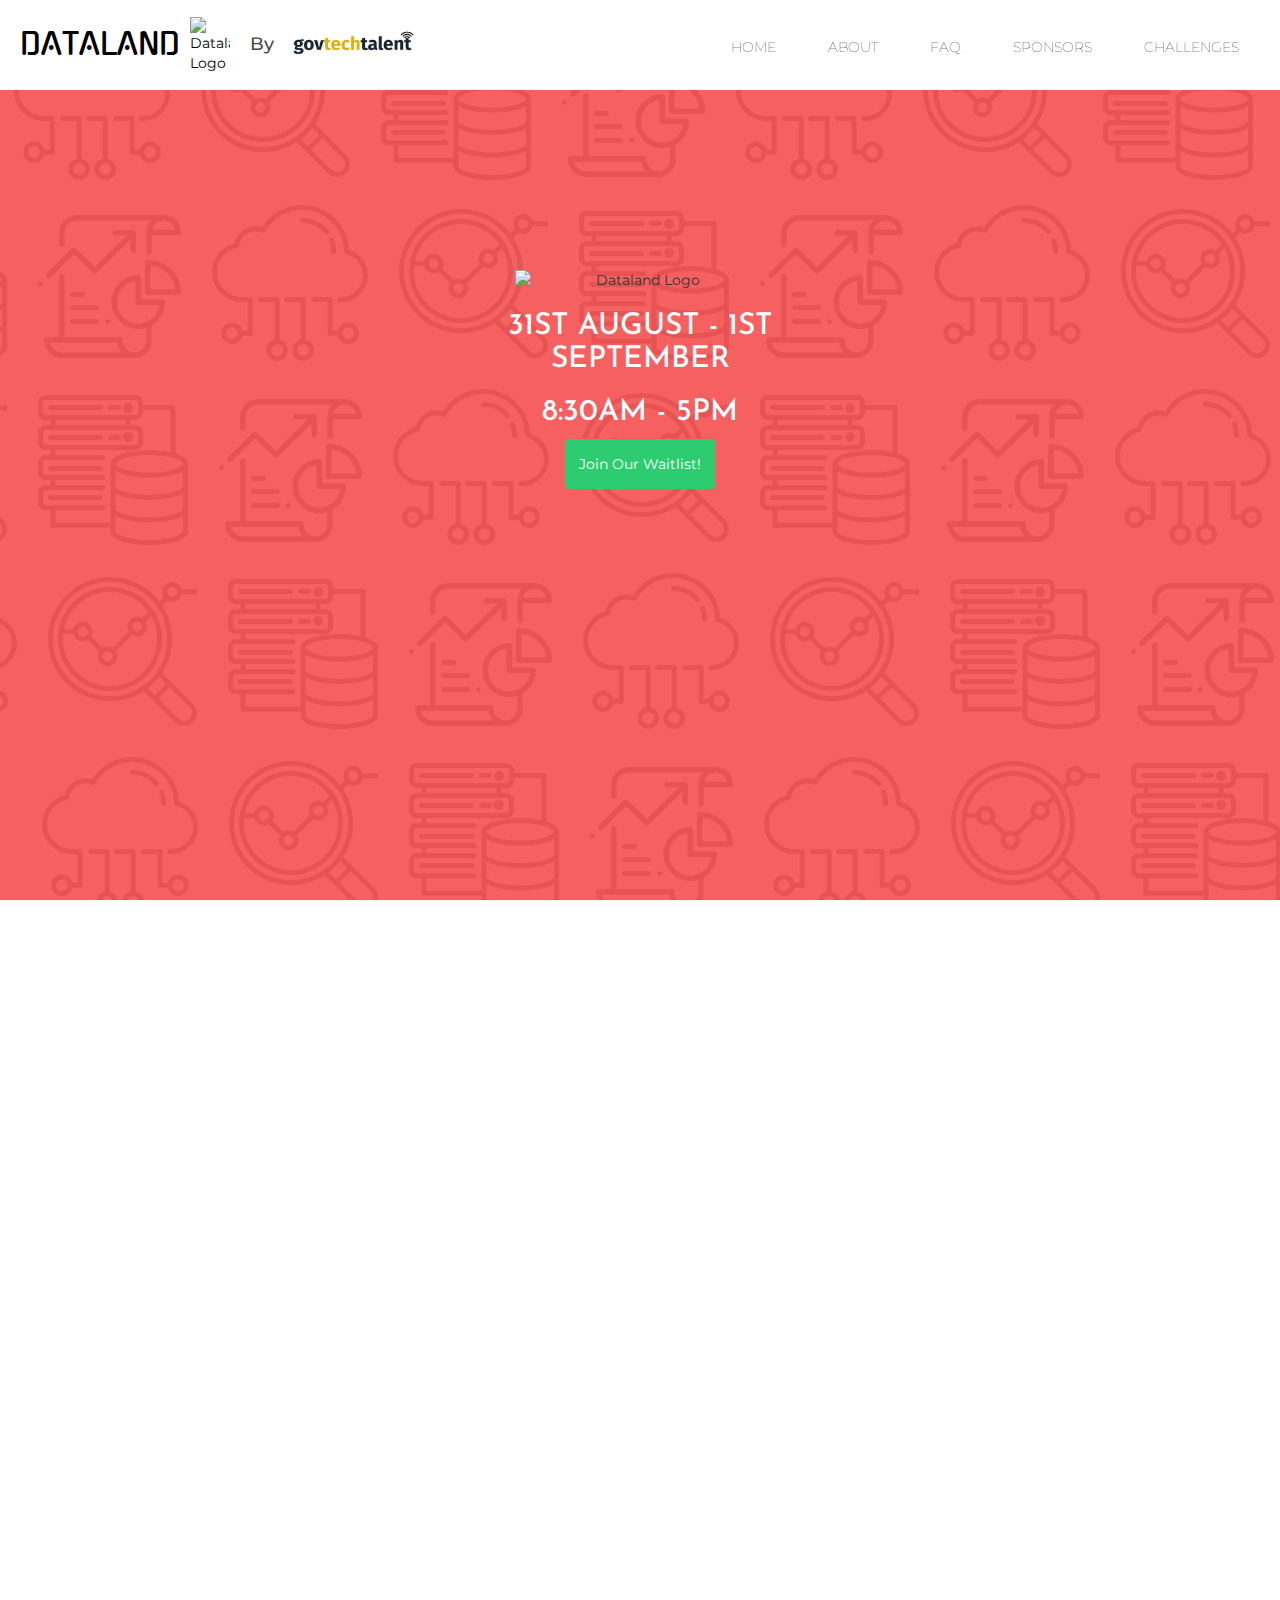
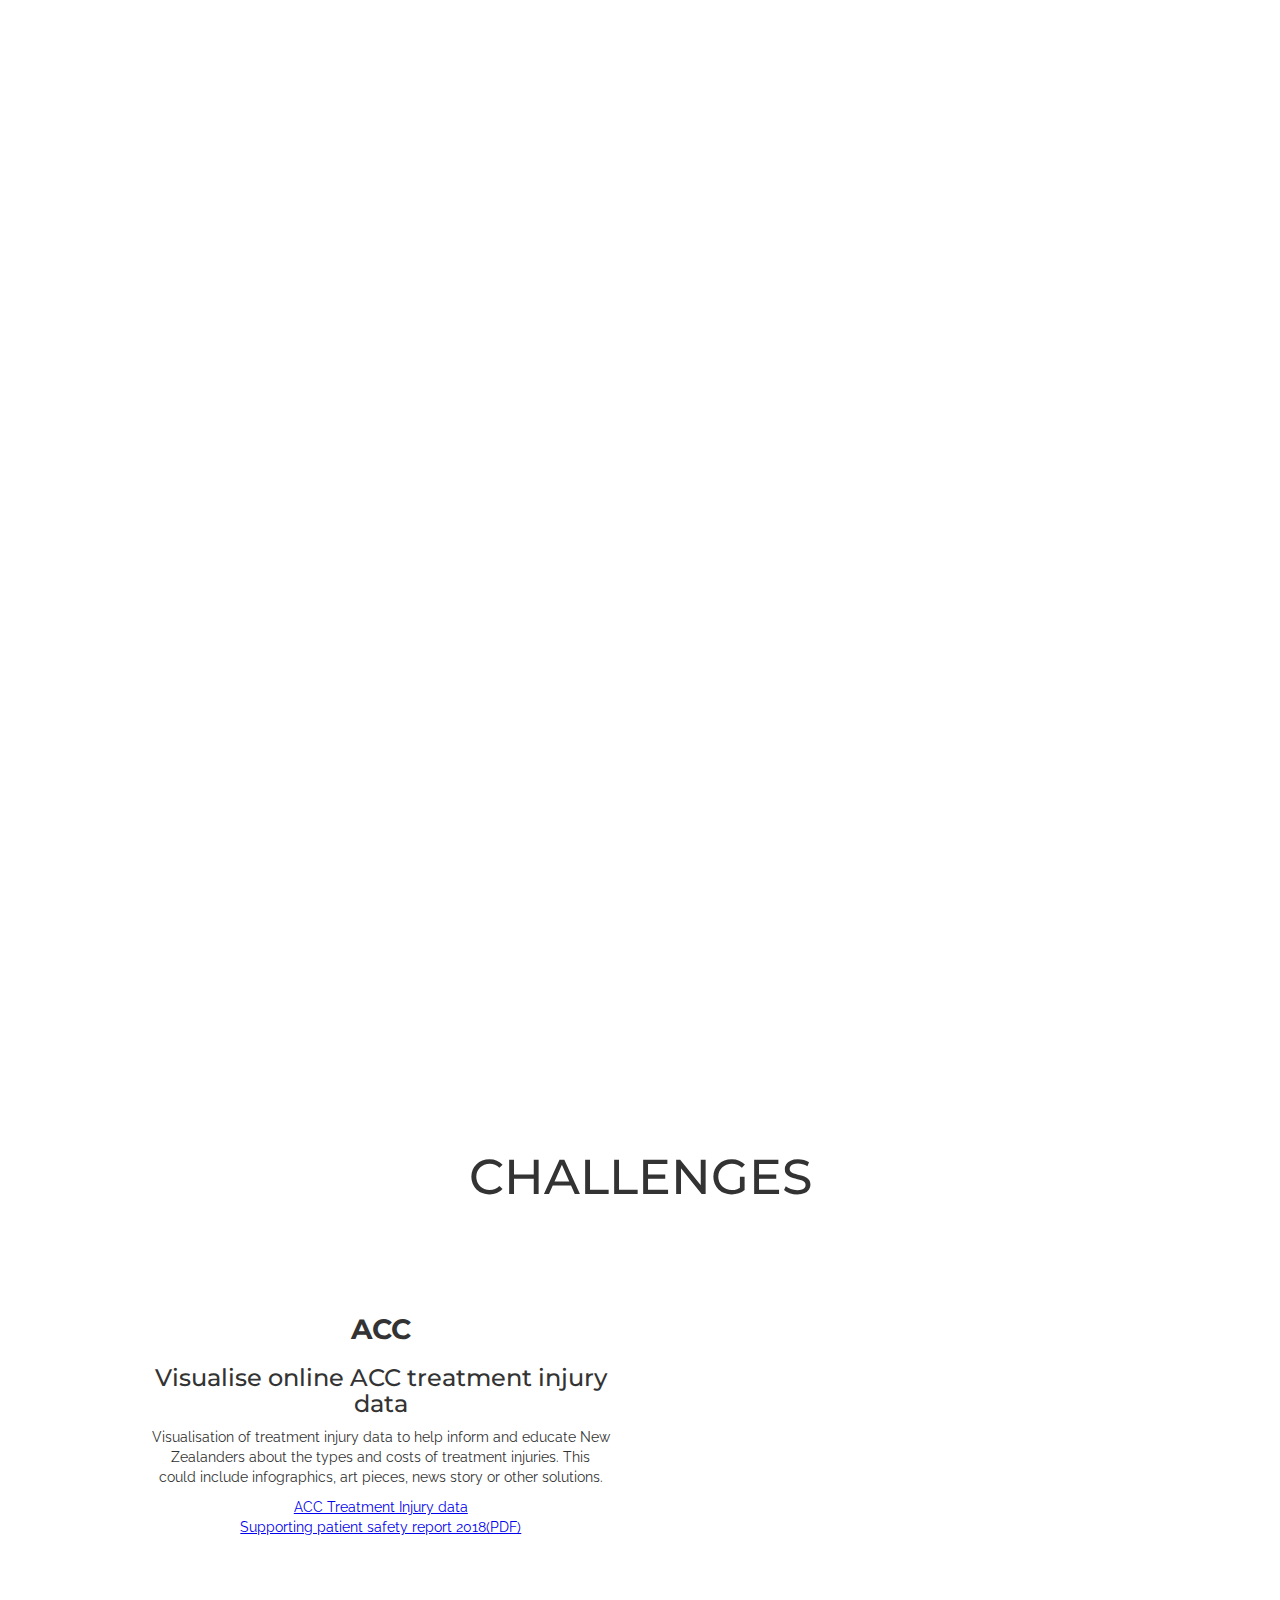
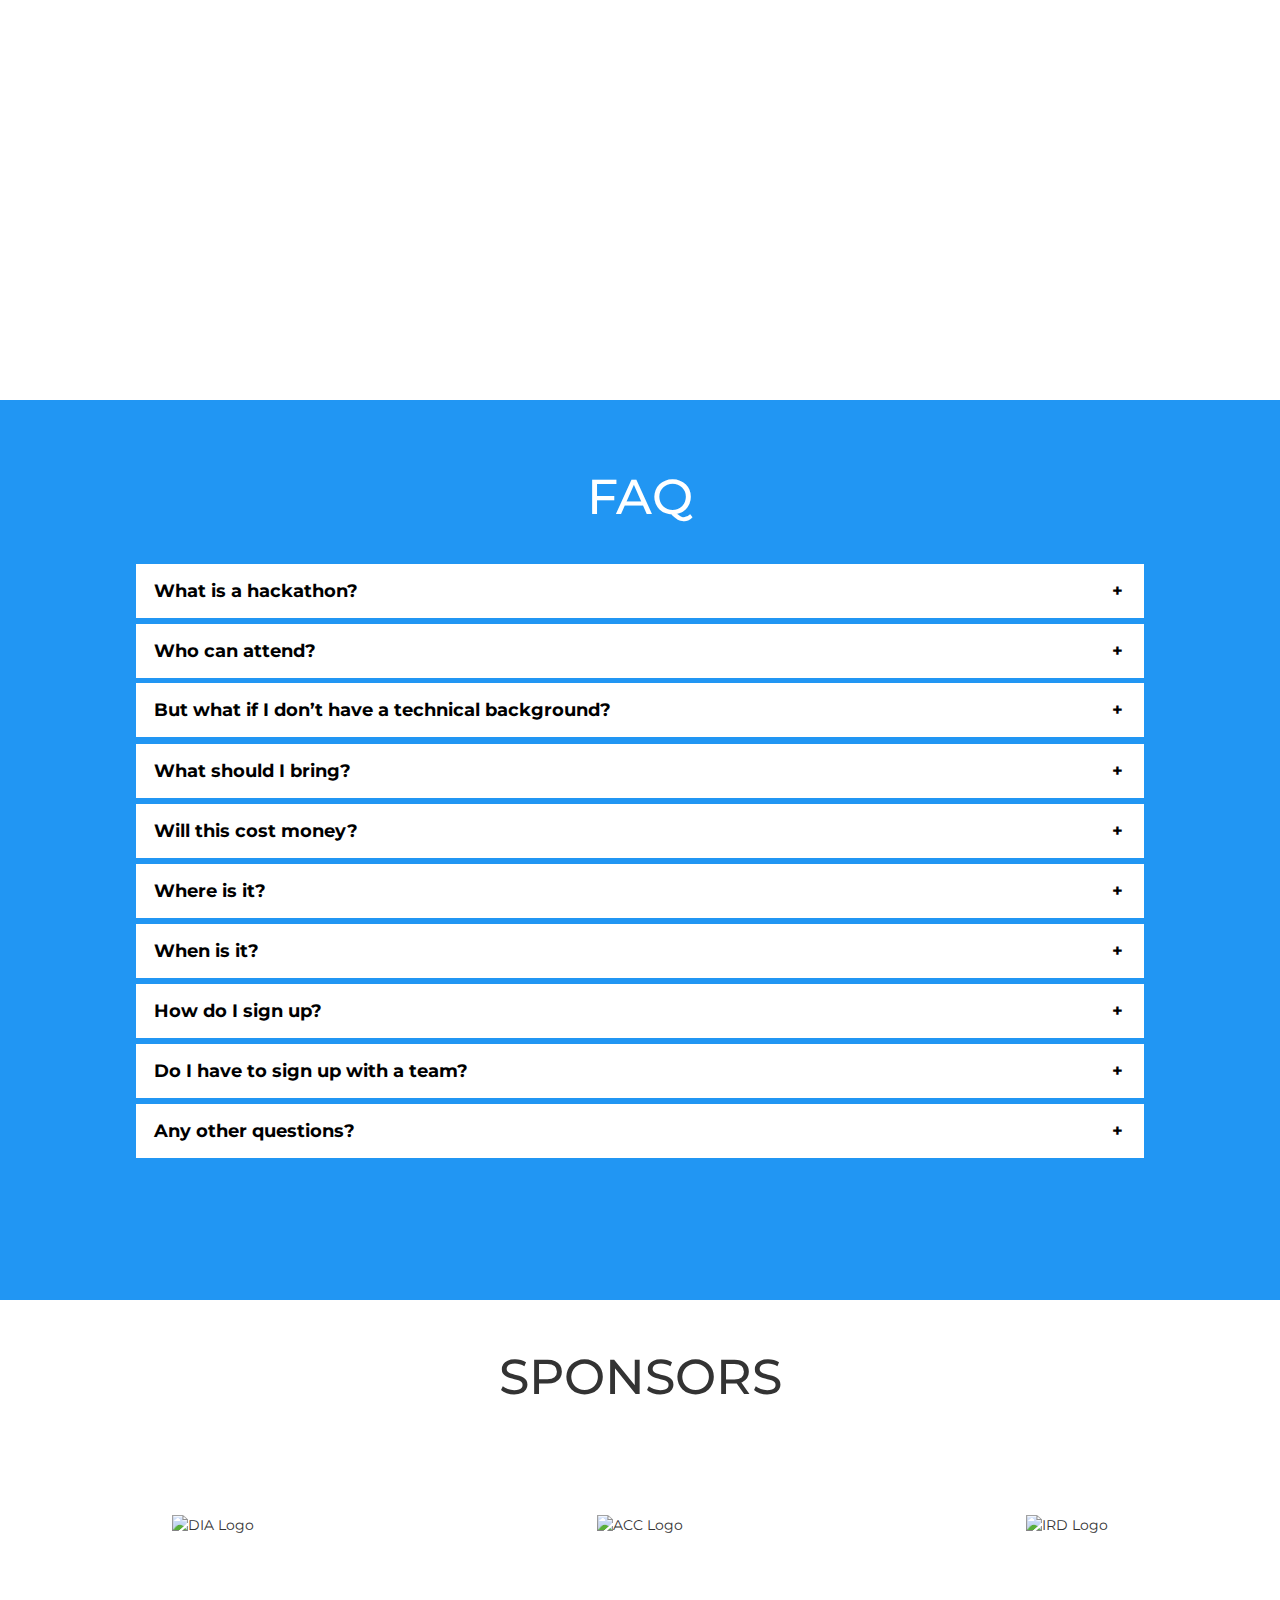
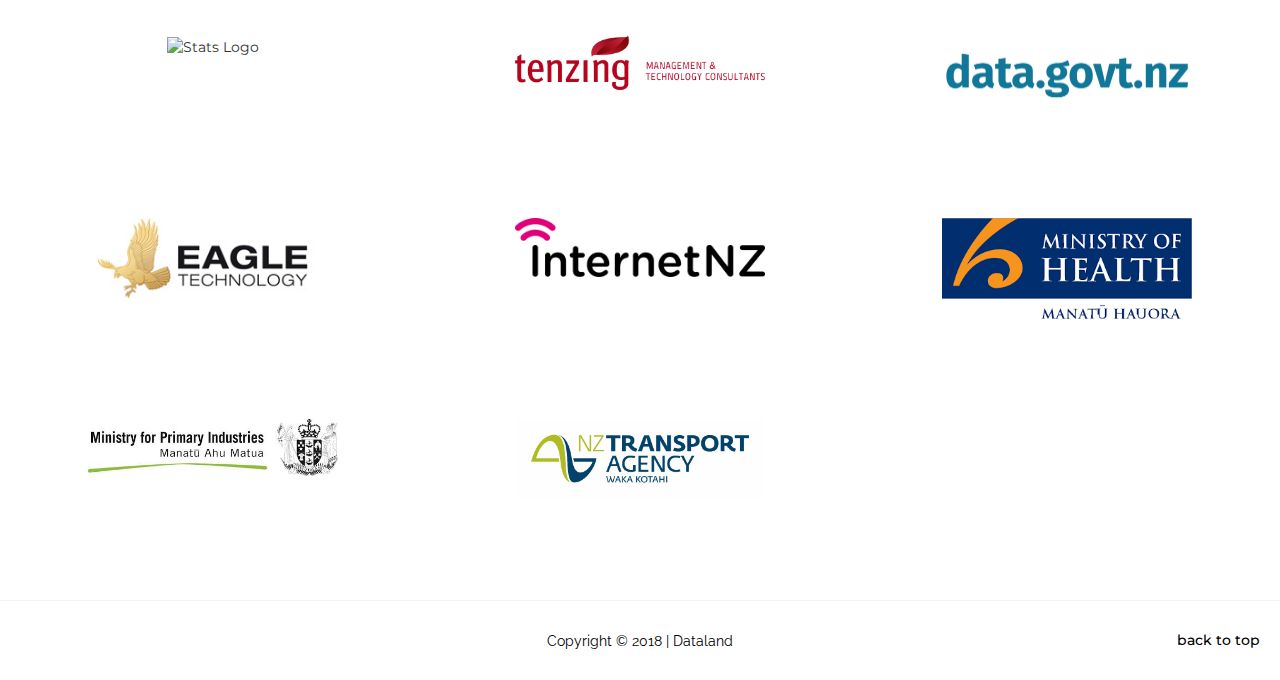
==== commit bb783b8e: "Added challenges" ====
--- a/index.html
+++ b/index.html
@@ -65,10 +65,9 @@
 				<a href="#page-top"><h1 class="site-logo">DATALAND</h1></a>
 				<a href="#page-top"><img class="" src="assets/logo.svg" alt="Dataland Logo"></a>
 				<div class="gtt">
-					<h4>brought to you by</h4> <a href="https://govtechtalent.co.nz/"><img class="" src="assets/gtt.png" alt="Dataland Logo"></a>
+					<h4>By</h4> <a href="https://govtechtalent.co.nz/"><img class="" src="assets/gtt.png" alt="Dataland Logo"></a>
 				</div>
 			</nav>
-
 
 			<nav role='navigation' class="hamburger-nav">
 				<div id="menuToggle">
@@ -92,6 +91,10 @@
 						<a href="#sponsors" id="hamburger-dropdown">
 							<li>SPONSORS</li>
 						</a>
+
+						<a href="#challenges" id="hamburger-dropdown">
+							<li>CHALLENGES</li>
+						</a>
 						<!-- <a href="#contact-form" id="hamburger-dropdown">
 							<li>SCHEDULE</li>
 						</a> -->
@@ -124,6 +127,12 @@
 					<li>
 						<div class="dropdown">
 							<button class="dropbtn"><a href="#sponsors">sponsors</a></button>
+						</div>
+					</li>
+
+					<li>
+						<div class="dropdown">
+							<button class="dropbtn"><a href="#challenges">challenges</a></button>
 						</div>
 					</li>
 					<!-- <li>
@@ -241,6 +250,28 @@
 		</div>
 	</div> -->
 
+	<div class="schedule">
+		<h2>CHALLENGES</h2>
+
+		<div id="challenges" class="container-fluid">
+			<div class="row">
+				<div class="col-md-10  col-md-offset-1 problems-container">
+					<div class="problem-center col-md-6">
+						<h3 class="problem-agency-text">ACC</h3>
+						<h3>Visualise online ACC treatment injury data</h3>
+						<p>Visualisation of treatment injury data to help inform and educate New Zealanders about the types and costs of treatment injuries. This could include infographics, art pieces, news story or other solutions.</p>
+						<p>
+							<a href="https://drive.google.com/open?id=1KTscztl4YjTWpEeOVvDToGq4e_s71DwV">ACC Treatment Injury data</a>
+							<br>
+							<a href="https://www.acc.co.nz/assets/provider/supporting-patient-safety-report-2018.pdf">Supporting patient safety report 2018(PDF)</a></p>
+					</div>
+
+
+				</div>
+			</div>
+		</div>
+	</div>
+
 	<div id="faq" class="container-fluid">
 		<div class="row">
 			<div class="faq col-lg-12" id="contact-form">
--- a/css/style.css
+++ b/css/style.css
@@ -634,14 +634,8 @@
   text-align: center;
   padding: 30px; }
   .problem-center a {
-    color: white;
-    text-decoration: underline;
-    border-radius: 4px;
-    background-color: #696DE2;
-    padding-top: 5px;
-    padding-bottom: 5px;
-    padding-left: 10px;
-    padding-right: 10px; }
+    color: #0000EE;
+    text-decoration: underline; }
 
 .faq {
   height: 100vh;
@@ -799,6 +793,9 @@
       max-width: 60vw; }
 
   .day-1 .day-2 {
+    display: none; } }
+@media only screen and (max-width: 900px) {
+  .gtt {
     display: none; } }
 @media screen and (max-width: 700px) and (min-width: 510px) {
   .dev-container {
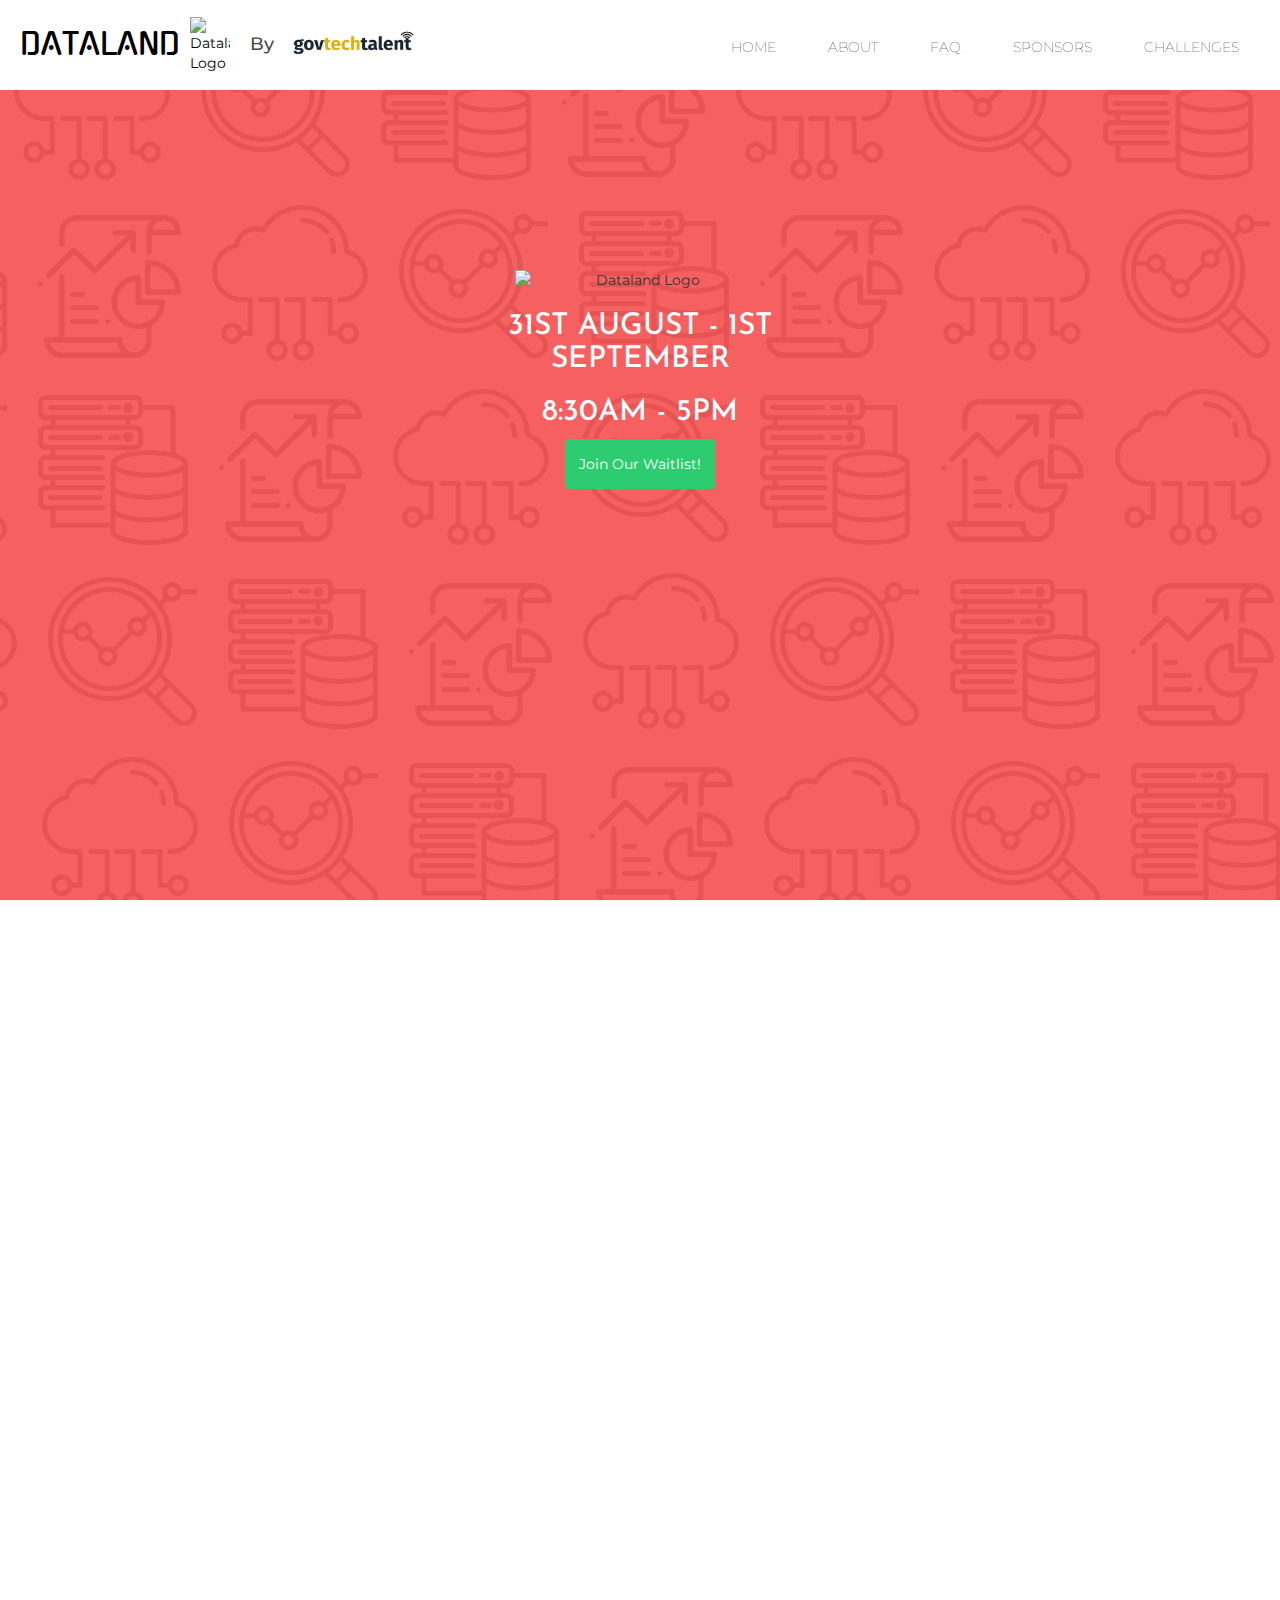
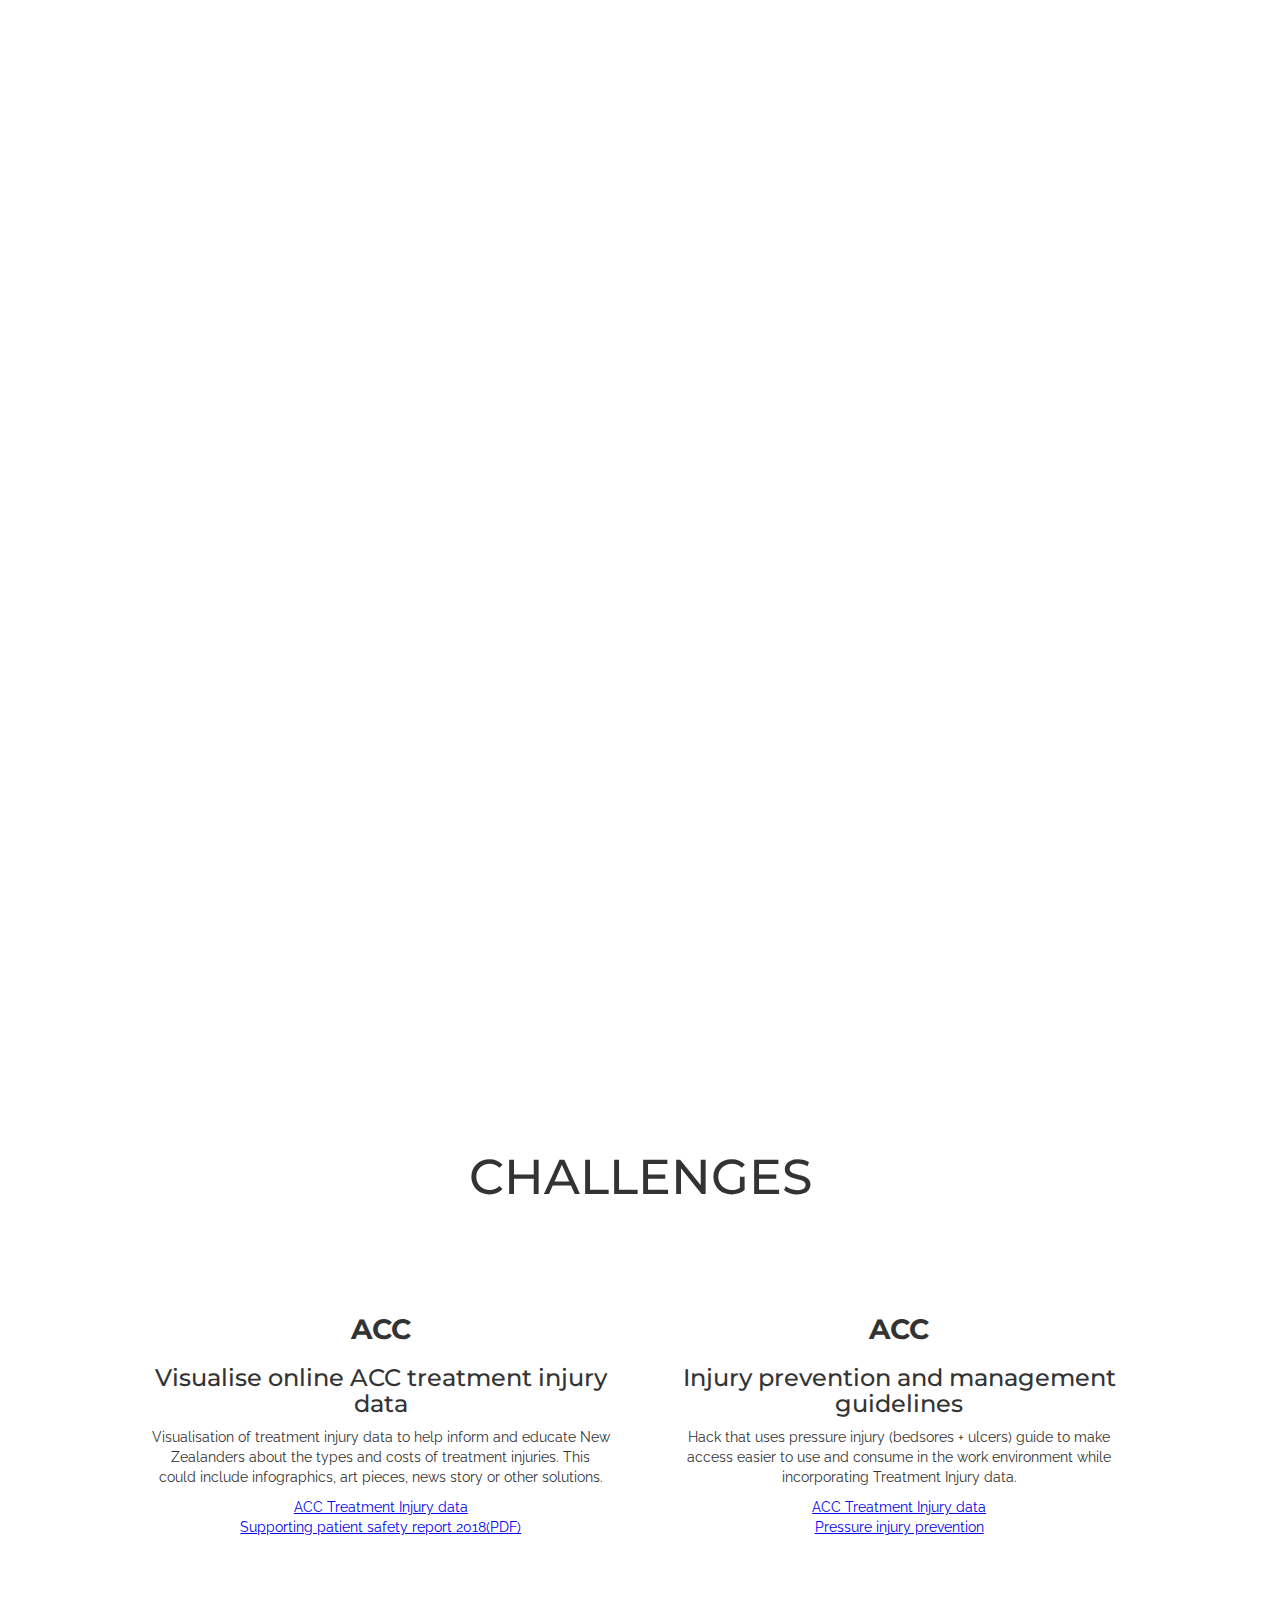
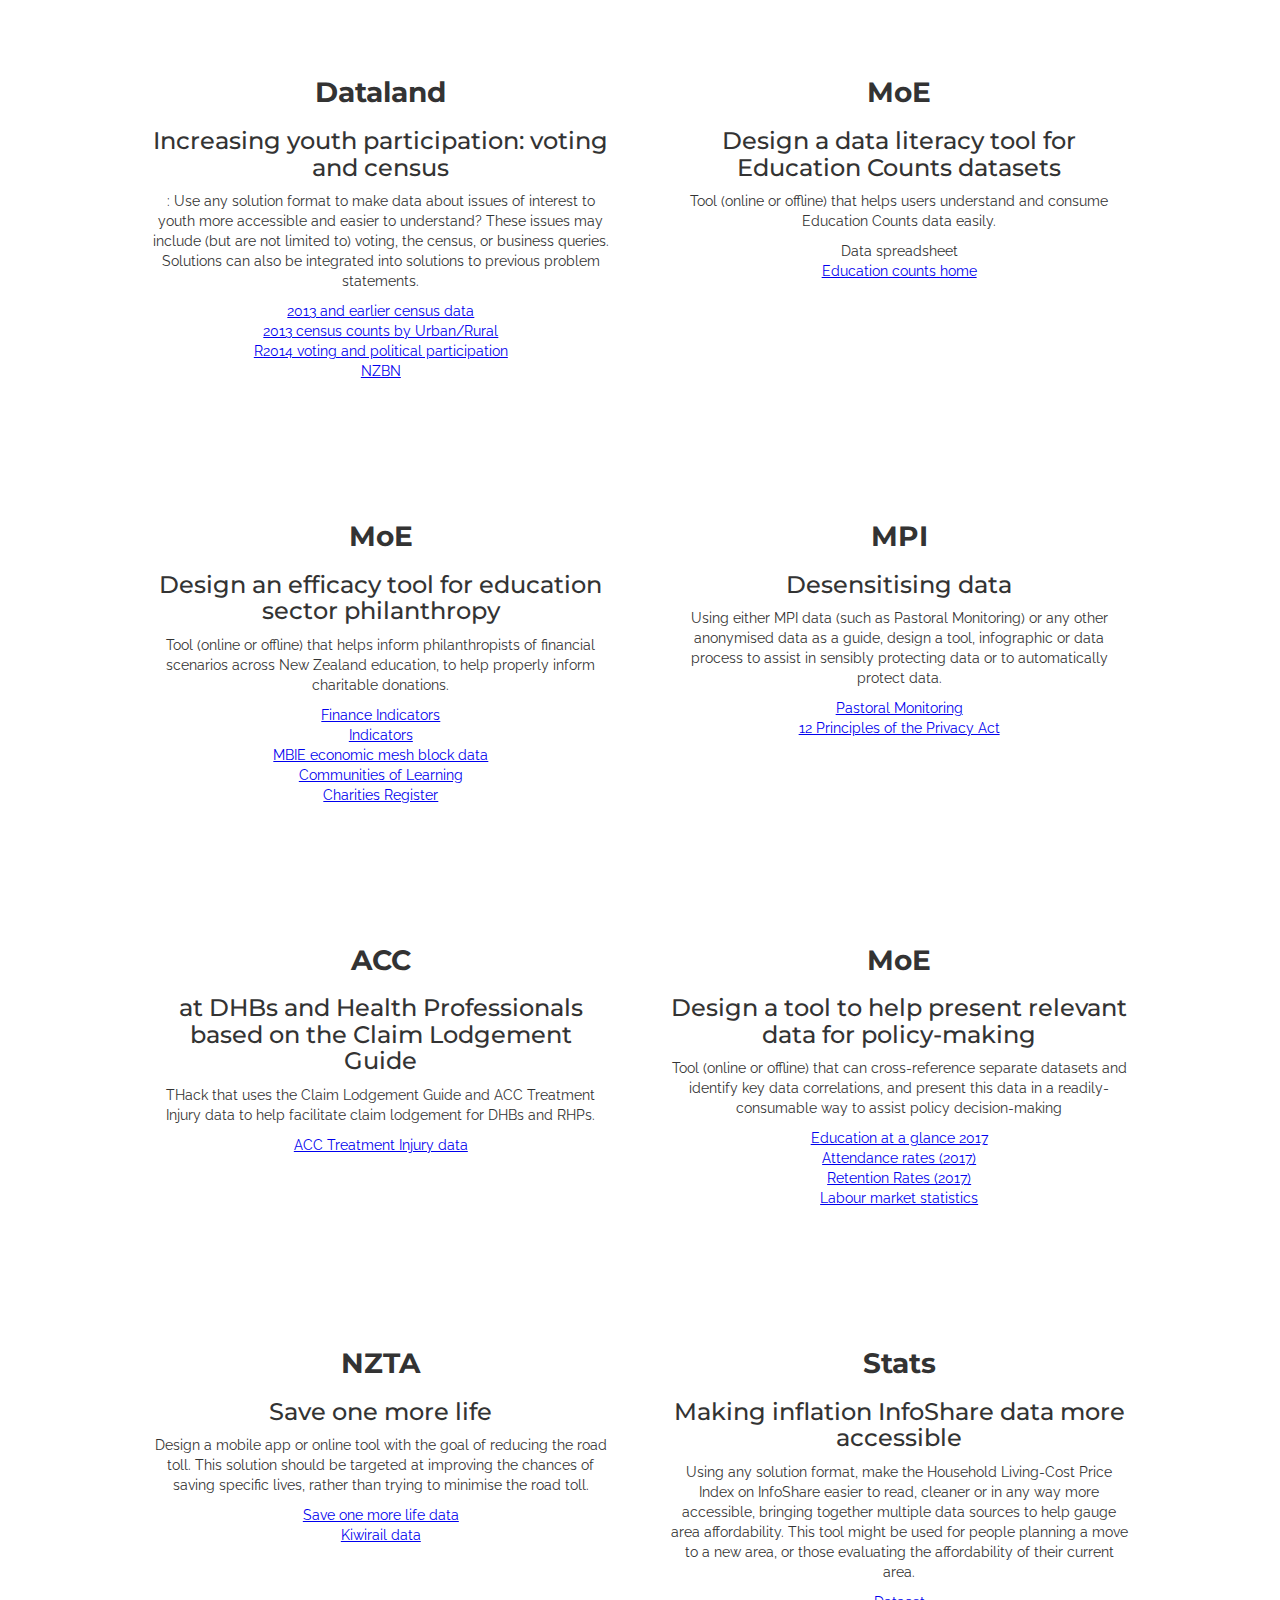
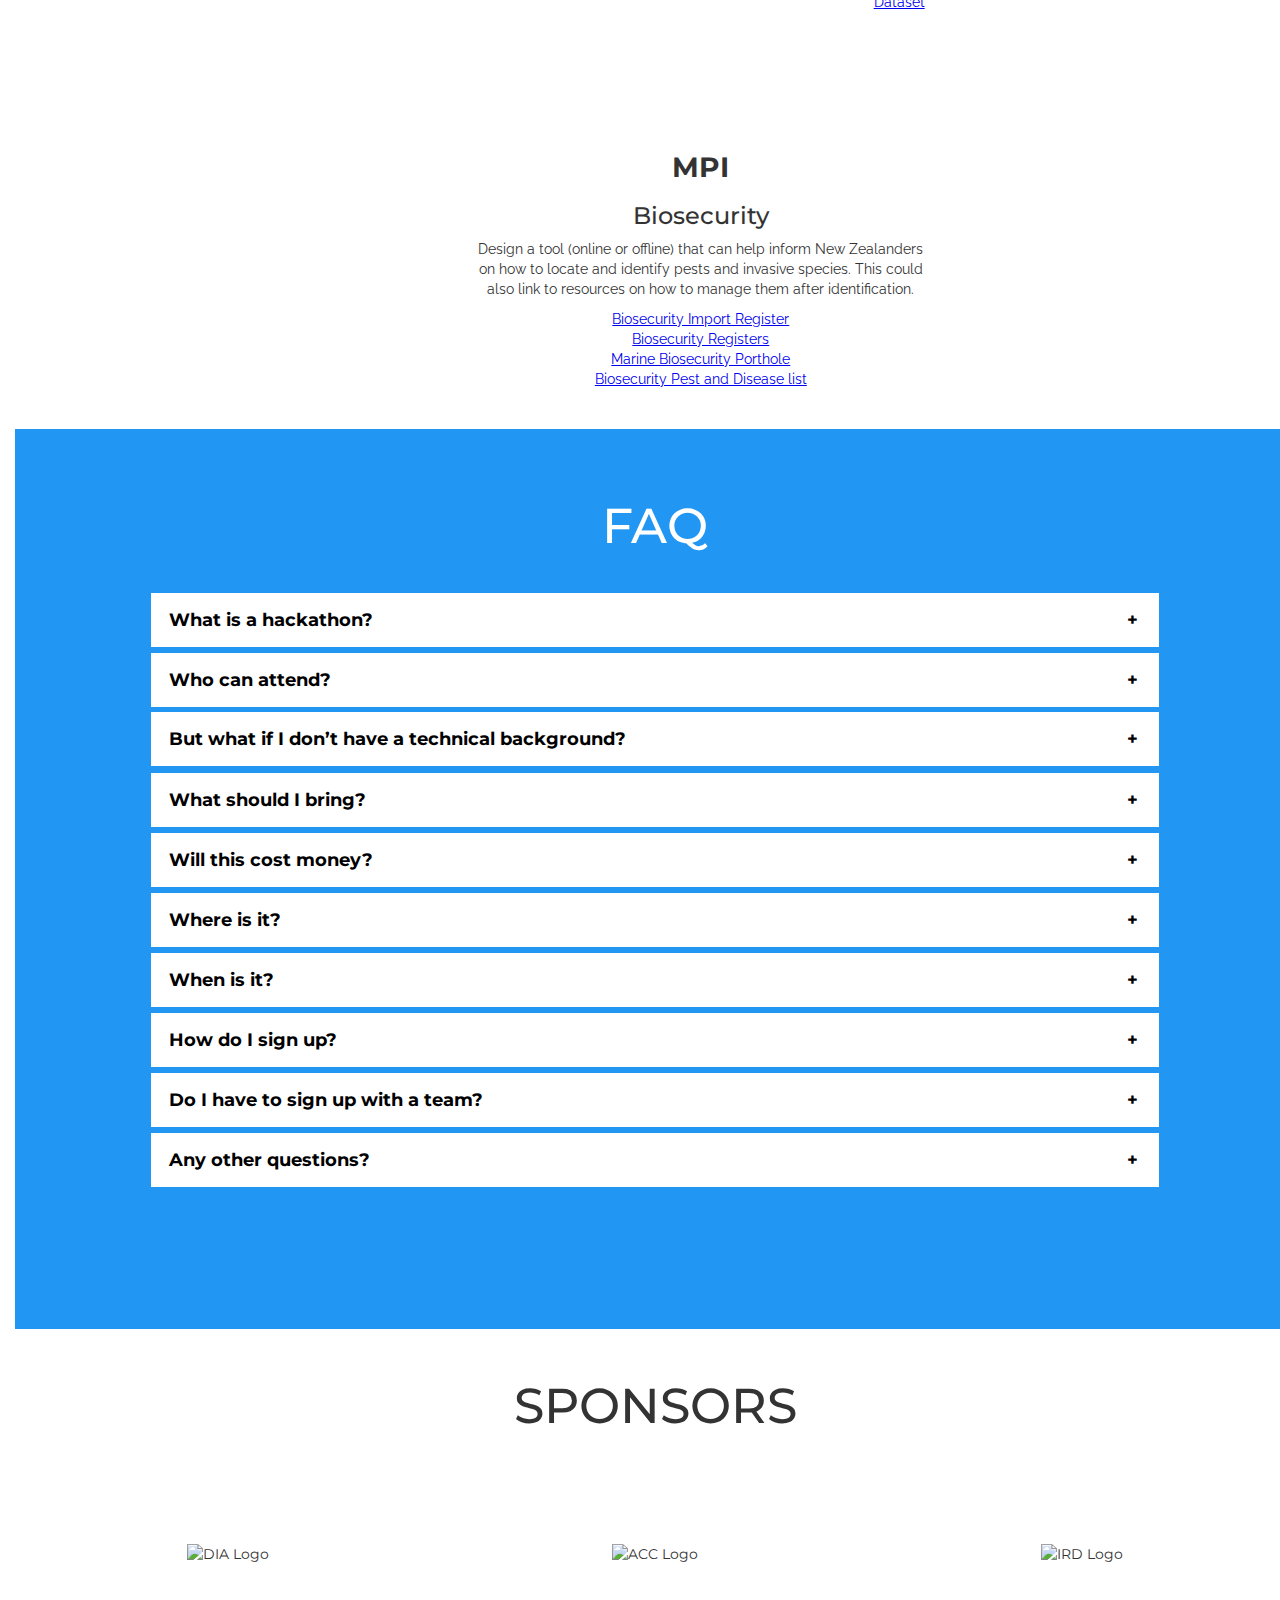
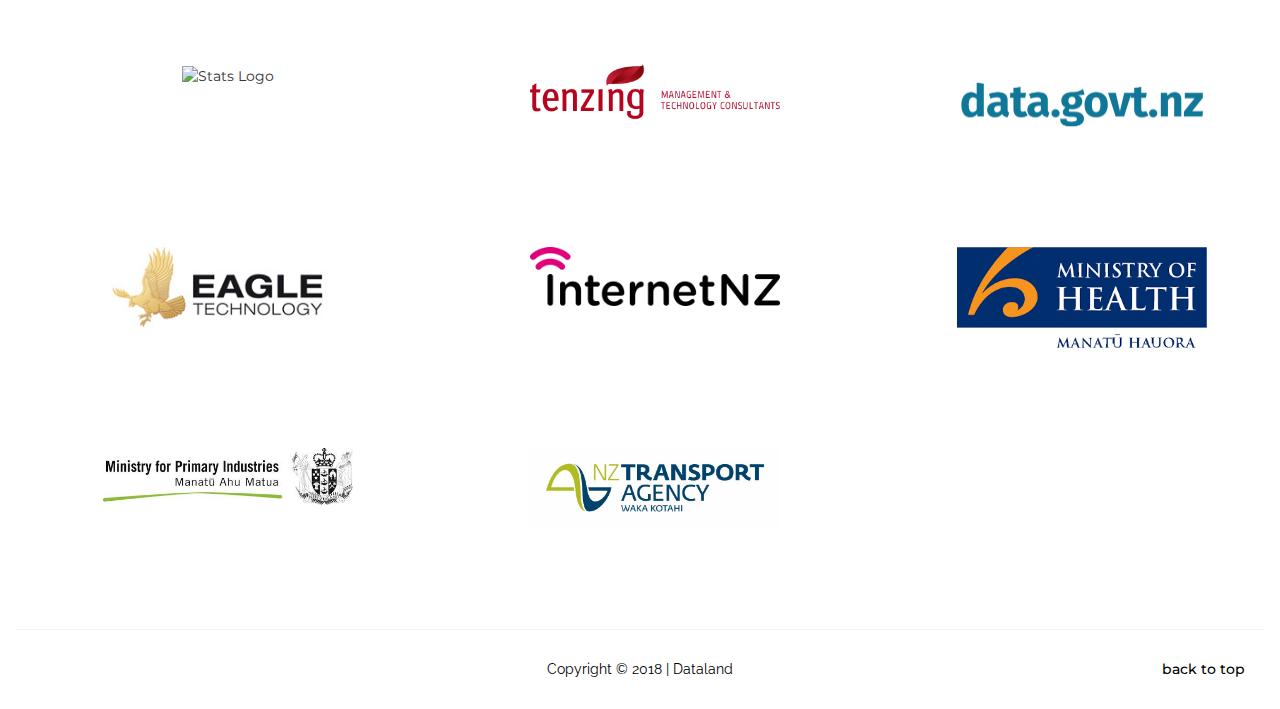
==== commit 471266ae: "Baisc version of problem statements" ====
--- a/index.html
+++ b/index.html
@@ -255,22 +255,155 @@
 
 		<div id="challenges" class="container-fluid">
 			<div class="row">
-				<div class="col-md-10  col-md-offset-1 problems-container">
-					<div class="problem-center col-md-6">
-						<h3 class="problem-agency-text">ACC</h3>
-						<h3>Visualise online ACC treatment injury data</h3>
-						<p>Visualisation of treatment injury data to help inform and educate New Zealanders about the types and costs of treatment injuries. This could include infographics, art pieces, news story or other solutions.</p>
-						<p>
-							<a href="https://drive.google.com/open?id=1KTscztl4YjTWpEeOVvDToGq4e_s71DwV">ACC Treatment Injury data</a>
-							<br>
-							<a href="https://www.acc.co.nz/assets/provider/supporting-patient-safety-report-2018.pdf">Supporting patient safety report 2018(PDF)</a></p>
-					</div>
-
-
-				</div>
-			</div>
-		</div>
-	</div>
+        <div class="col-md-10  col-md-offset-1 problems-container">
+          <div class="problem-center col-md-6">
+            <h3 class="problem-agency-text">ACC</h3>
+            <h3>Visualise online ACC treatment injury data</h3>
+            <p>Visualisation of treatment injury data to help inform and educate New Zealanders about the types and costs of treatment injuries. This could include infographics, art pieces, news story or other solutions.</p>
+            <p>
+              <a href="https://drive.google.com/open?id=1KTscztl4YjTWpEeOVvDToGq4e_s71DwV">ACC Treatment Injury data</a>
+              <br>
+              <a href="https://www.acc.co.nz/assets/provider/supporting-patient-safety-report-2018.pdf">Supporting patient safety report 2018(PDF)</a></p>
+          </div>
+          <div class="problem-center col-md-6">
+            <h3 class="problem-agency-text">ACC</h3>
+            <h3>Injury prevention and management guidelines</h3>
+            <p>Hack that uses pressure injury (bedsores + ulcers) guide to make access easier to use and consume in the work environment while incorporating Treatment Injury data.</p>
+            <p>
+              <a href="https://drive.google.com/open?id=1KTscztl4YjTWpEeOVvDToGq4e_s71DwV">ACC Treatment Injury data</a>
+              <br>
+              <a href="•	https://www.acc.co.nz/assets/provider/acc7758-pressure-injury-prevention.pdf
+">Pressure injury prevention</a></p>
+          </div>
+
+        </div>
+      </div>
+      <div class="row">
+        <div class="col-md-10  col-md-offset-1 problems-container">
+
+          <div class="problem-center col-md-6">
+            <h3 class="problem-agency-text">Dataland</h3>
+            <h3>Increasing youth participation: voting and census</h3>
+            <p>: Use any solution format to make data about issues of interest to youth more accessible and easier to understand? These issues may include (but are not limited to) voting, the census, or business queries. Solutions can also be integrated into solutions to previous problem statements.</p>
+            <p>
+              <a href="http://archive.stats.govt.nz/Census.aspx">2013 and earlier census data</a><br>
+              <a href="https://catalogue.data.govt.nz/dataset/2013-census-counts-by-urban-rural-2018">2013 census counts by Urban/Rural</a><br>
+              <a href="https://www.stats.govt.nz/reports/voting-and-political-participation">R2014 voting and political participation</a><br>
+              <a href="https://www.nzbn.govt.nz/">NZBN</a>
+            </p>
+          </div>
+          <div class="problem-center col-md-6">
+            <h3 class="problem-agency-text">MoE</h3>
+            <h3>Design a data literacy tool for Education Counts datasets</h3>
+            <p>Tool (online or offline) that helps users understand and consume Education Counts data easily.</p>
+            <p>
+              Data spreadsheet
+              <br>
+              <a href="https://www.educationcounts.govt.nz/home">Education counts home</a>
+            </p>
+          </div>
+
+        </div>
+      </div>
+
+      <div class="row">
+        <div class="col-md-10  col-md-offset-1 problems-container">
+
+          <div class="problem-center col-md-6">
+            <h3 class="problem-agency-text">MoE</h3>
+            <h3>Design an efficacy tool for education sector philanthropy</h3>
+            <p>Tool (online or offline) that helps inform philanthropists of financial scenarios across New Zealand education, to help properly inform charitable donations.</p>
+            <p>
+              <a href="https://catalogue.data.govt.nz/dataset/key-financial-performance-indicators-for-schools">Finance Indicators</a><br>
+              <a href="https://www.educationcounts.govt.nz/statistics/indicators">Indicators</a><br>
+              <a href="http://webrear.mbie.govt.nz/summary/new-zealand?accessedvia=new-zealand&bailiwick=WyJhdWNrbGFuZCIsdHJ1ZSx0cnVlLHRydWVd">MBIE economic mesh block data</a><br>
+              <a href="https://www.education.govt.nz/communities-of-learning/evidence-and-data/">Communities of Learning</a><br>
+              <a href="#">Charities Register</a>
+            </p>
+          </div>
+          <div class="problem-center col-md-6">
+            <h3 class="problem-agency-text">MPI</h3>
+            <h3>Desensitising data</h3>
+            <p>Using either MPI data (such as Pastoral Monitoring) or any other anonymised data as a guide, design a tool, infographic or data process to assist in sensibly protecting data or to automatically protect data.</p>
+            <p>
+              <a href="https://catalogue.data.govt.nz/dataset/pastoral-monitoring">Pastoral Monitoring</a>
+              <br>
+              <a href="https://www.privacy.org.nz/the-privacy-act-and-codes/privacy-principles/
+                  ">12 Principles of the Privacy Act</a>
+            </p>
+          </div>
+
+        </div>
+      </div>
+
+      <div class="row">
+        <div class="col-md-10  col-md-offset-1 problems-container">
+
+          <div class="problem-center col-md-6">
+            <h3 class="problem-agency-text">ACC</h3>
+            <h3>at DHBs and Health Professionals based on the Claim Lodgement Guide</h3>
+            <p>THack that uses the Claim Lodgement Guide and ACC Treatment Injury data to help facilitate claim lodgement for DHBs and RHPs.</p>
+            <p>
+              <a href="https://drive.google.com/open?id=1KTscztl4YjTWpEeOVvDToGq4e_s71DwV">ACC Treatment Injury data</a>
+            </p>
+          </div>
+          <div class="problem-center col-md-6">
+            <h3 class="problem-agency-text">MoE</h3>
+            <h3>Design a tool to help present relevant data for policy-making</h3>
+            <p>Tool (online or offline) that can cross-reference separate datasets and identify key data correlations, and present this data in a readily-consumable way to assist policy decision-making</p>
+            <p>
+              <a href="https://www.educationcounts.govt.nz/publications/series/education-at-a-glance/how-does-new-zealands-education-system-compare-oecds-education-at-a-glance-2017">Education at a glance 2017 </a><br>
+              <a href="https://www.educationcounts.govt.nz/statistics/indicators/main/student-engagement-participation/1935">Attendance rates (2017)</a><br>
+              <a href="https://www.educationcounts.govt.nz/statistics/indicators/main/student-engagement-participation/1955">Retention Rates (2017)</a><br>
+              <a href="https://www.stats.govt.nz/information-releases/labour-market-statistics-march-2018-quarter">Labour market statistics</a><br>
+            </p>
+          </div>
+
+        </div>
+      </div>
+
+      <div class="row">
+        <div class="col-md-10  col-md-offset-1 problems-container">
+
+          <div class="problem-center col-md-6">
+            <h3 class="problem-agency-text">NZTA</h3>
+            <h3>Save one more life</h3>
+            <p>Design a mobile app or online tool with the goal of reducing the road toll. This solution should be targeted at improving the chances of saving specific lives, rather than trying to minimise the road toll.</p>
+            <p>
+              <a href="https://www.saveonemorelife.co.nz/data/">Save one more life data</a><br>
+              <a href="http://data-kiwirail.opendata.arcgis.com/datasets">Kiwirail data</a><br>
+            </p>
+          </div>
+          <div class="problem-center col-md-6">
+            <h3 class="problem-agency-text">Stats</h3>
+            <h3>Making inflation InfoShare data more accessible</h3>
+            <p>Using any solution format, make the Household Living-Cost Price Index on InfoShare easier to read, cleaner or in any way more accessible, bringing together multiple data sources to help gauge area affordability. This tool might be used for people planning a move to a new area, or those evaluating the affordability of their current area.</p>
+            <p>
+              <a href="http://archive.stats.govt.nz/infoshare/SelectVariables.aspx?pxID=0822ab7b-b10d-4a9d-aa9f-48182f41740d">Dataset</a><br>
+
+            </p>
+          </div>
+
+        </div>
+      </div>
+
+      <div class="row">
+        <div class="col-md-10  col-md-offset-4 problems-container">
+
+          <div class="problem-center col-md-6">
+            <h3 class="problem-agency-text">MPI</h3>
+            <h3>Biosecurity</h3>
+            <p>Design a tool (online or offline) that can help inform New Zealanders on how to locate and identify pests and invasive species. This could also link to resources on how to manage them after identification.</p>
+            <p>
+              <a href="https://catalogue.data.govt.nz/dataset/biosecurity-organisms-register-for-imported-commodities">Biosecurity Import Register</a><br>
+              <a href="https://catalogue.data.govt.nz/dataset/biosecurity-registers-list-and-indexes">Biosecurity Registers</a><br>
+              <a href="https://catalogue.data.govt.nz/dataset/new-zealand-marine-biosecurity-porthole">Marine Biosecurity Porthole</a><br>
+              <a href="https://www.mpi.govt.nz/protection-and-response/finding-and-reporting-pests-and-diseases/pest-and-disease-search/">Biosecurity Pest and Disease list</a>
+            </p>
+          </div>
+
+        </div>
+      </div>
 
 	<div id="faq" class="container-fluid">
 		<div class="row">
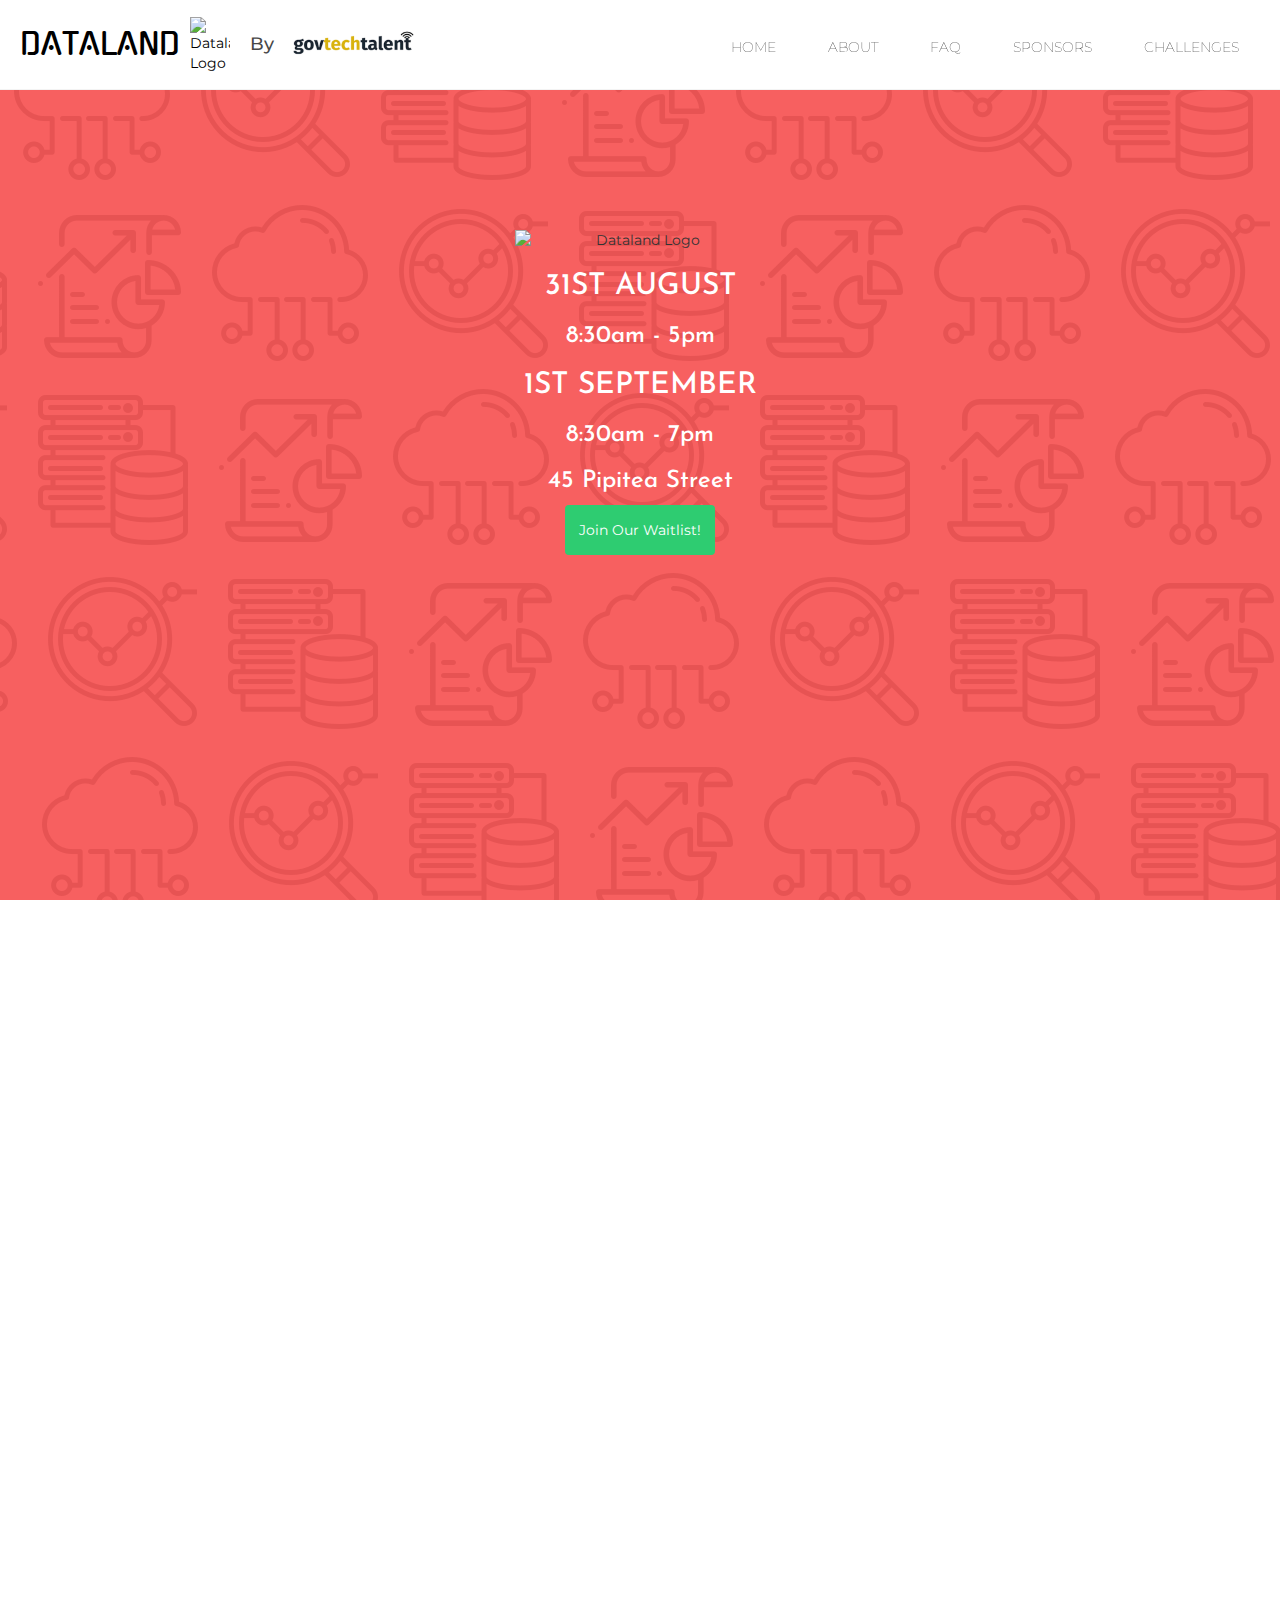
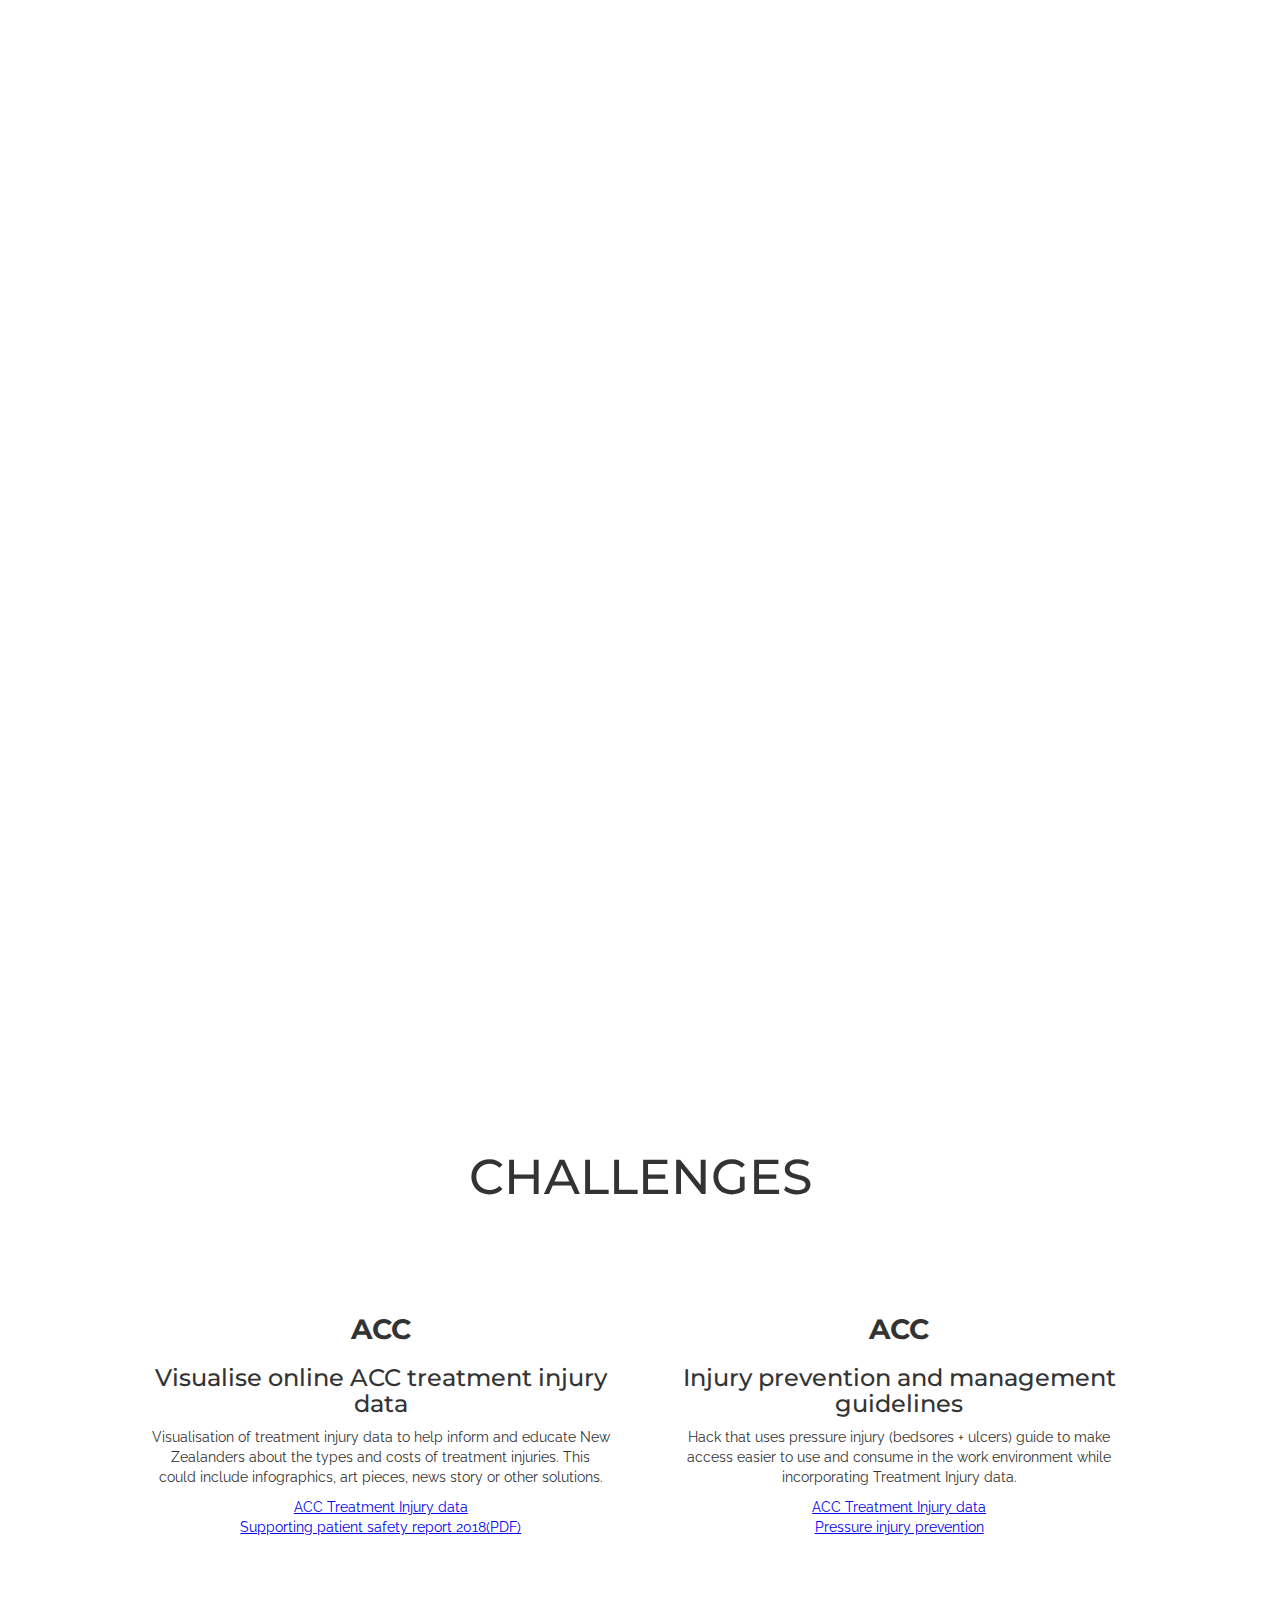
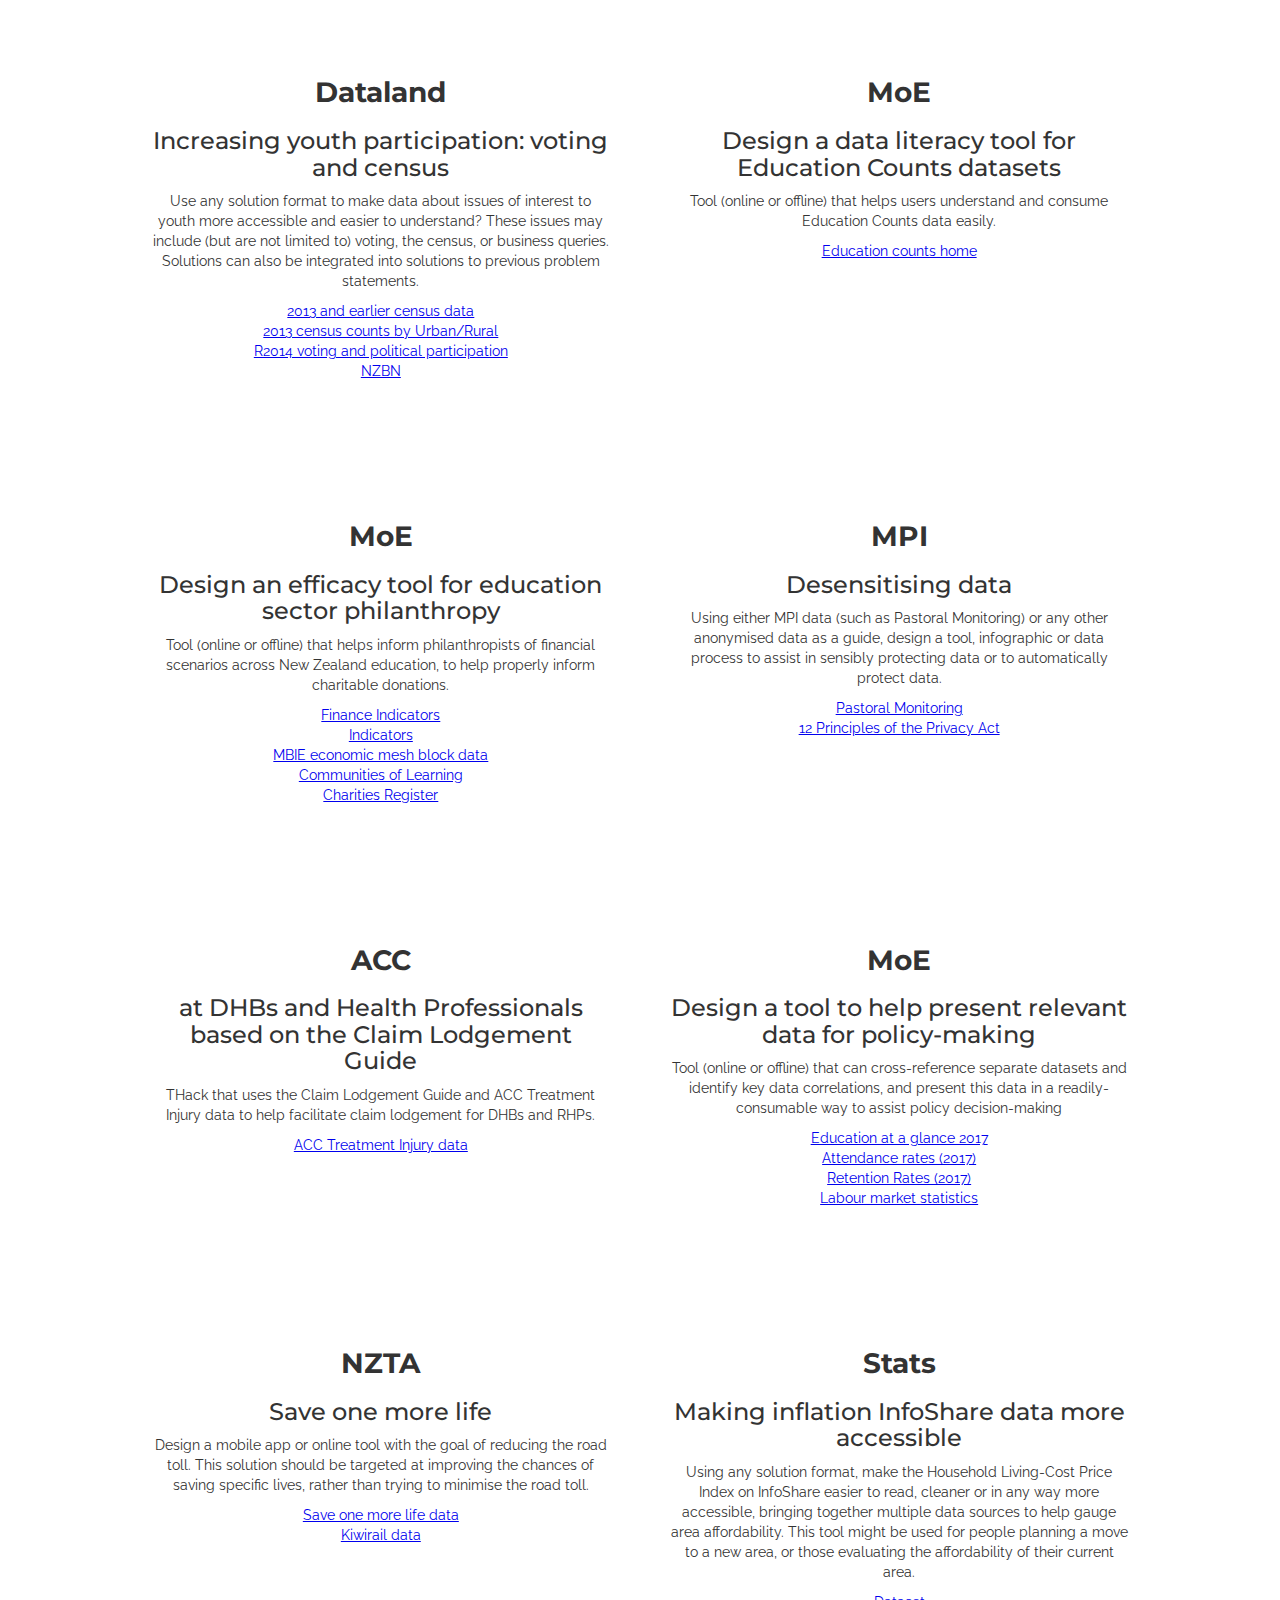
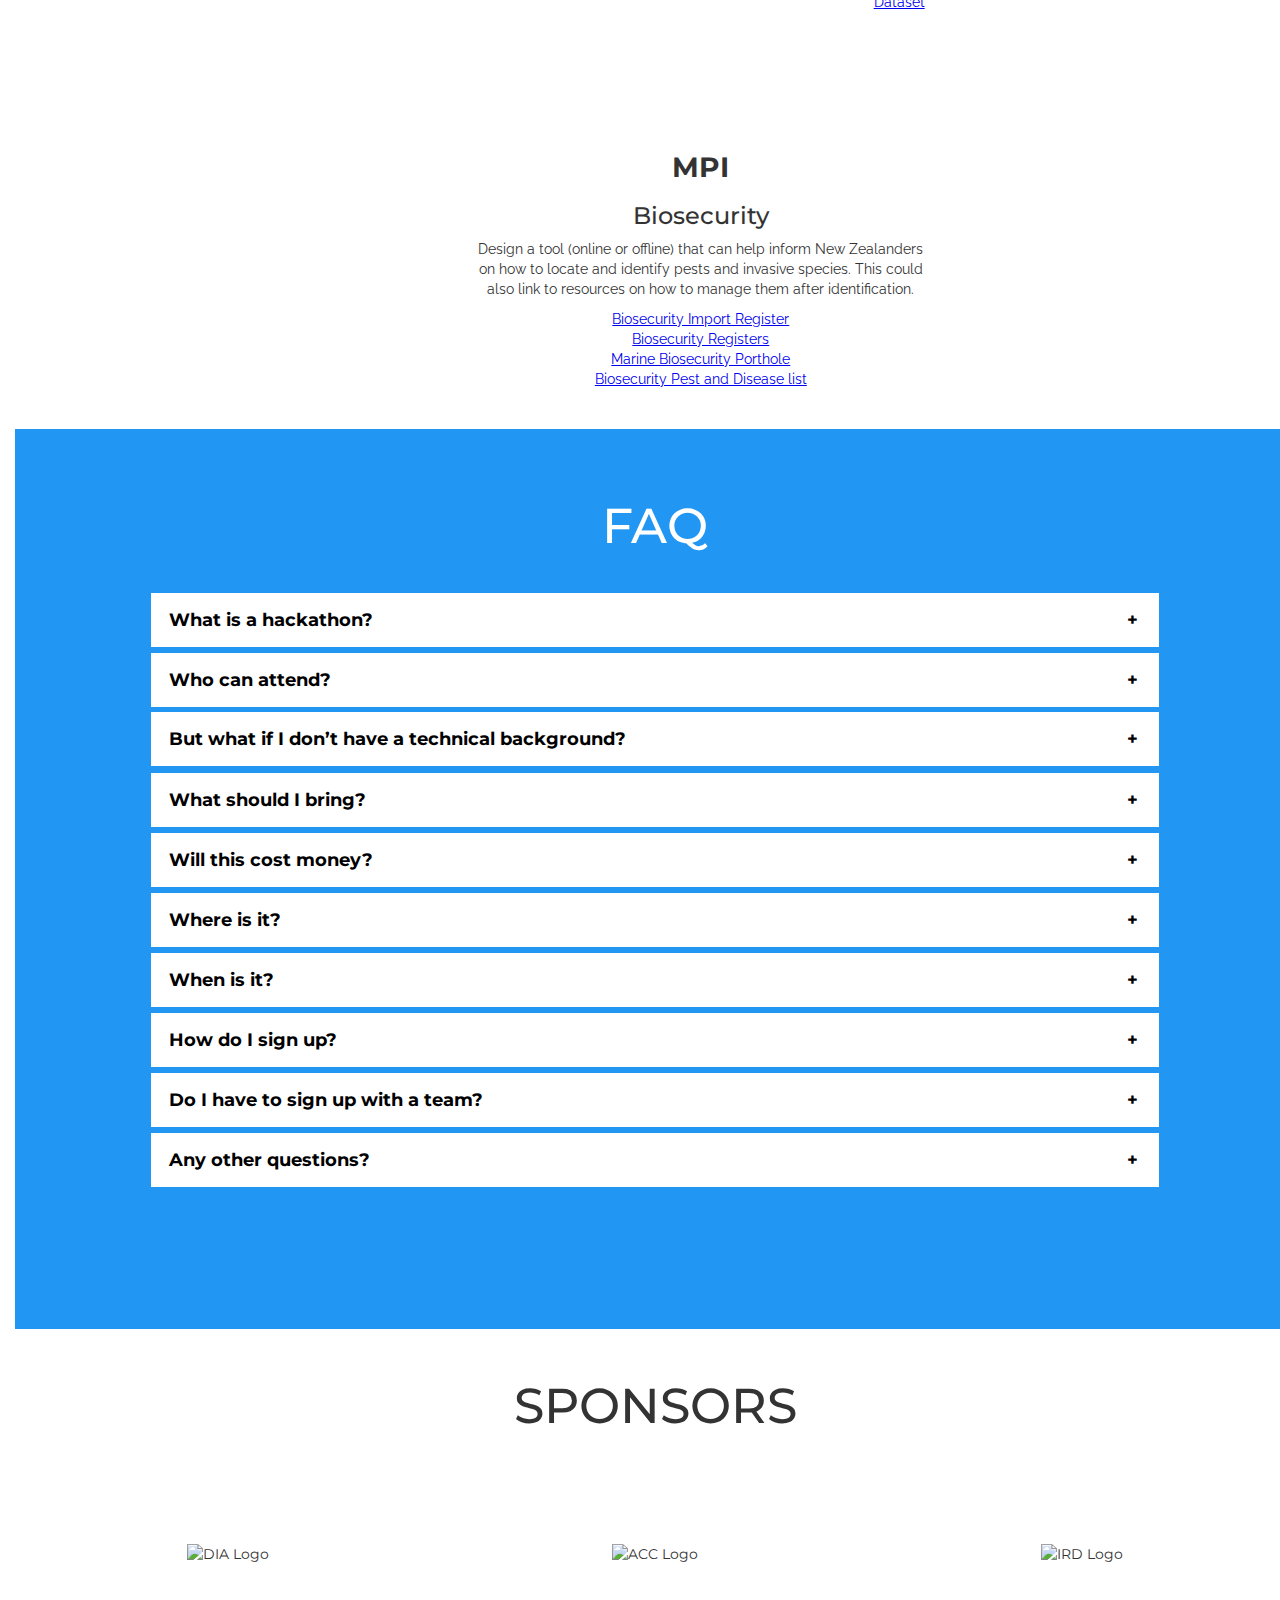
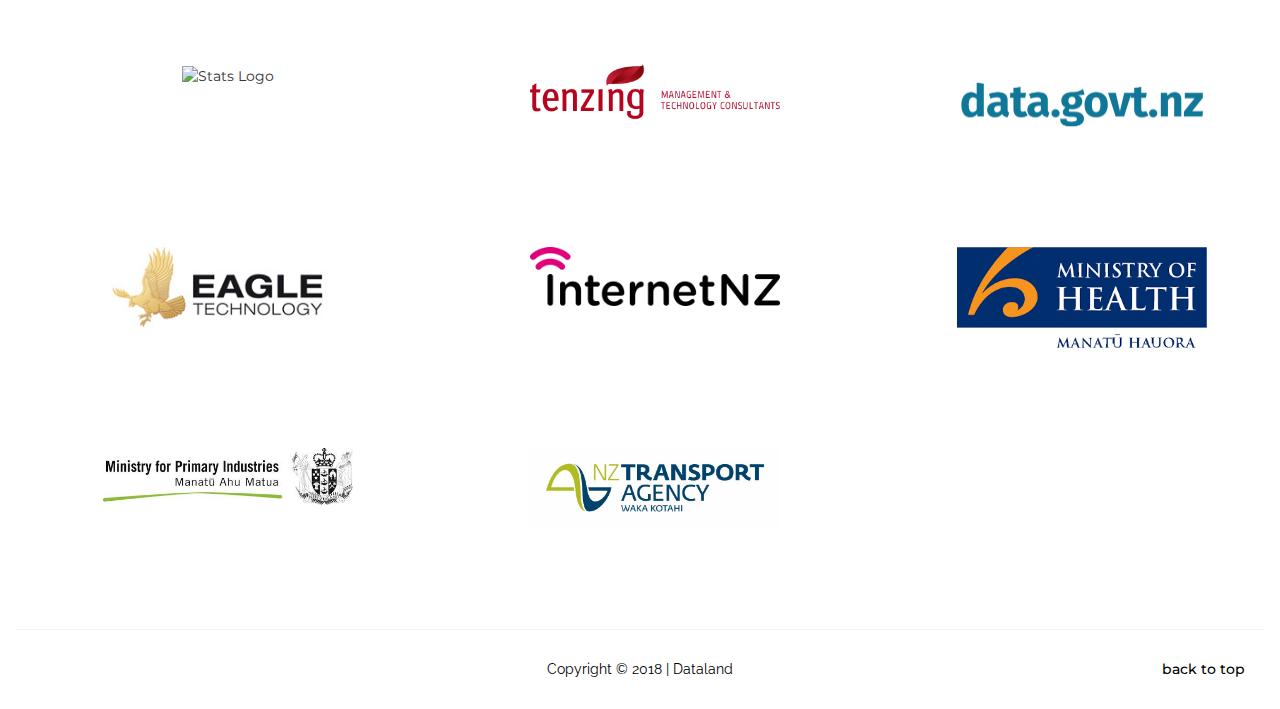
==== commit 50711152: "Added address to splash page" ====
--- a/index.html
+++ b/index.html
@@ -160,9 +160,10 @@
 					<div class="logo-pic col-lg-4 col-xs-12">
 						<img class="" src="assets/logo.svg" alt="Dataland Logo">
 						<div class="quote-text">
-							<h2>31st August - 1st September</h2>
-
-							<h2>8:30am - 5pm</h2>
+							<h2>31st August</h2> <h3>8:30am - 5pm</h3> <h2>1st September</h2> <h3>8:30am - 7pm</h3>
+							<h3>45 Pipitea Street</h3>
+
+
 						</div>
 						<div class="register">
 
@@ -284,7 +285,7 @@
           <div class="problem-center col-md-6">
             <h3 class="problem-agency-text">Dataland</h3>
             <h3>Increasing youth participation: voting and census</h3>
-            <p>: Use any solution format to make data about issues of interest to youth more accessible and easier to understand? These issues may include (but are not limited to) voting, the census, or business queries. Solutions can also be integrated into solutions to previous problem statements.</p>
+            <p>Use any solution format to make data about issues of interest to youth more accessible and easier to understand? These issues may include (but are not limited to) voting, the census, or business queries. Solutions can also be integrated into solutions to previous problem statements.</p>
             <p>
               <a href="http://archive.stats.govt.nz/Census.aspx">2013 and earlier census data</a><br>
               <a href="https://catalogue.data.govt.nz/dataset/2013-census-counts-by-urban-rural-2018">2013 census counts by Urban/Rural</a><br>
@@ -297,8 +298,6 @@
             <h3>Design a data literacy tool for Education Counts datasets</h3>
             <p>Tool (online or offline) that helps users understand and consume Education Counts data easily.</p>
             <p>
-              Data spreadsheet
-              <br>
               <a href="https://www.educationcounts.govt.nz/home">Education counts home</a>
             </p>
           </div>
--- a/css/style.css
+++ b/css/style.css
@@ -345,7 +345,7 @@
   /*it can be fixed too*/
   left: 0;
   right: 0;
-  top: 10vh;
+  top: 1vh;
   bottom: 0;
   margin: auto;
   max-width: 50%;
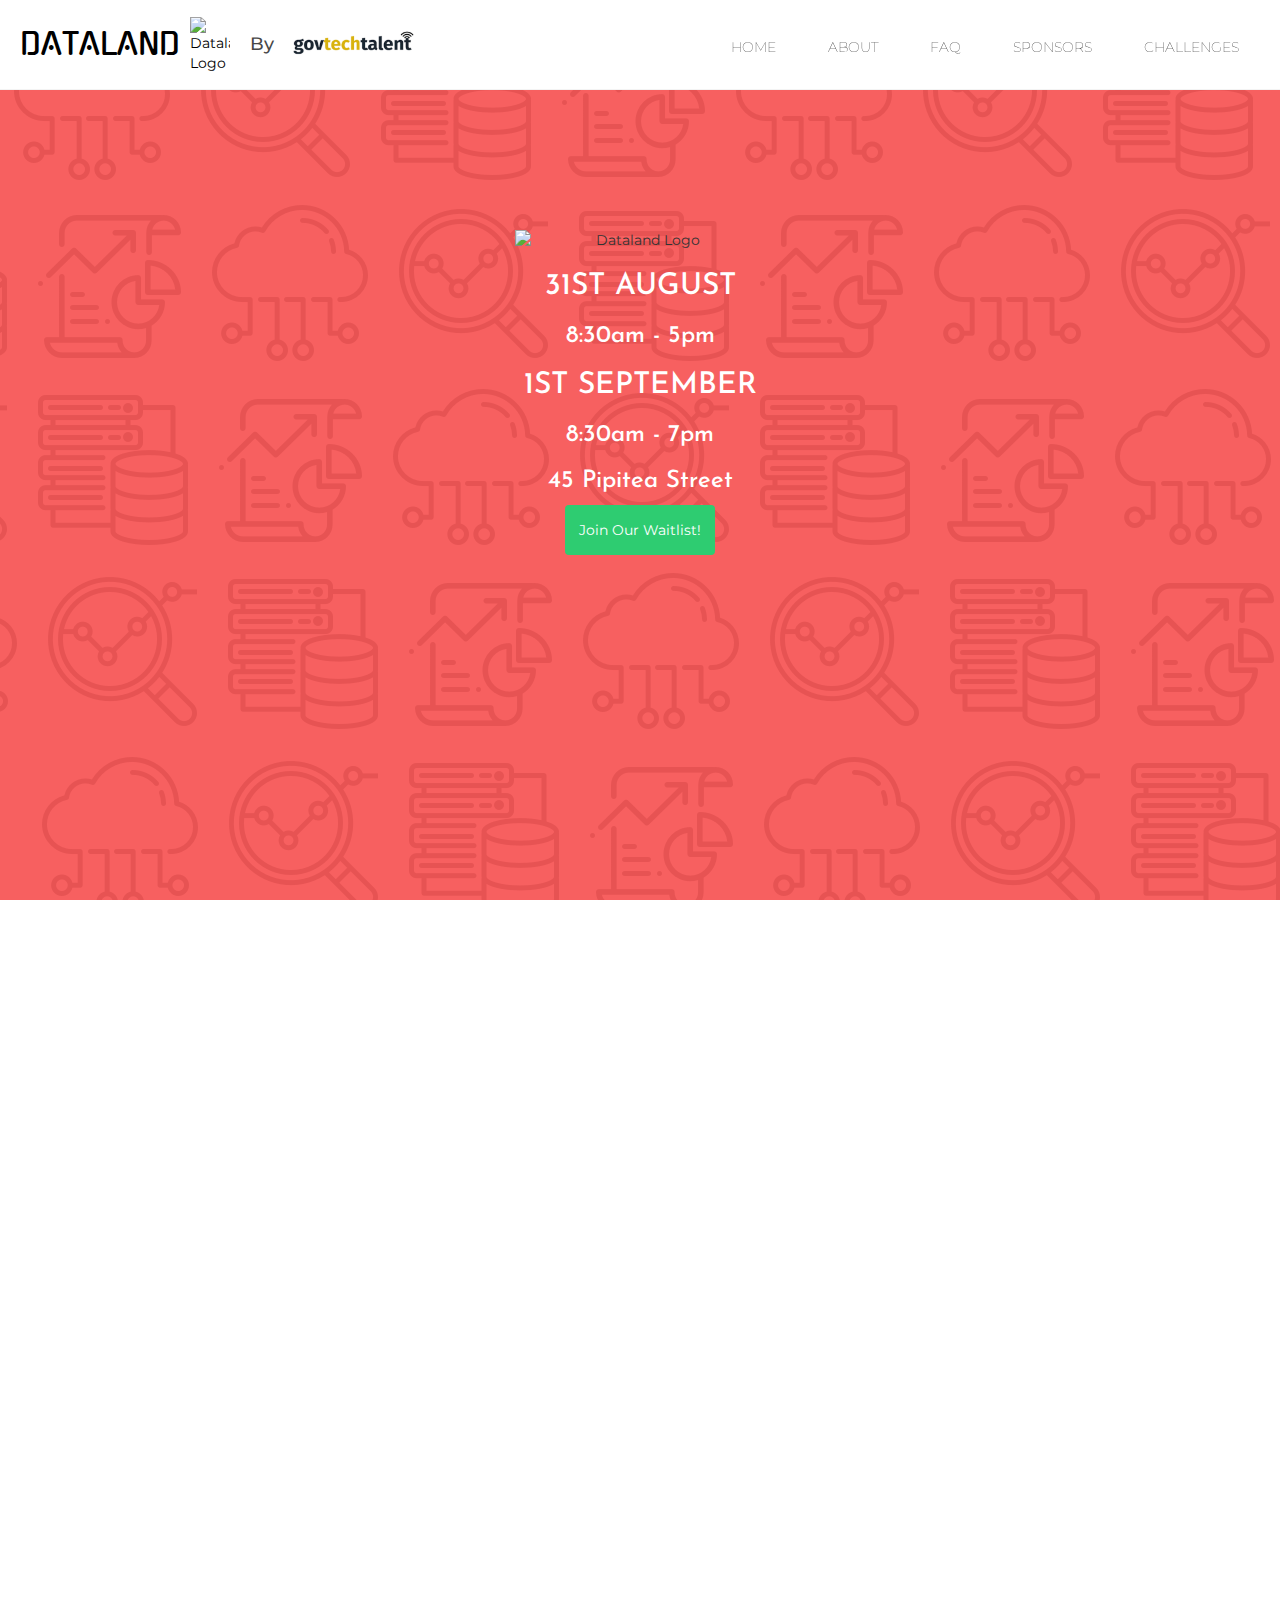
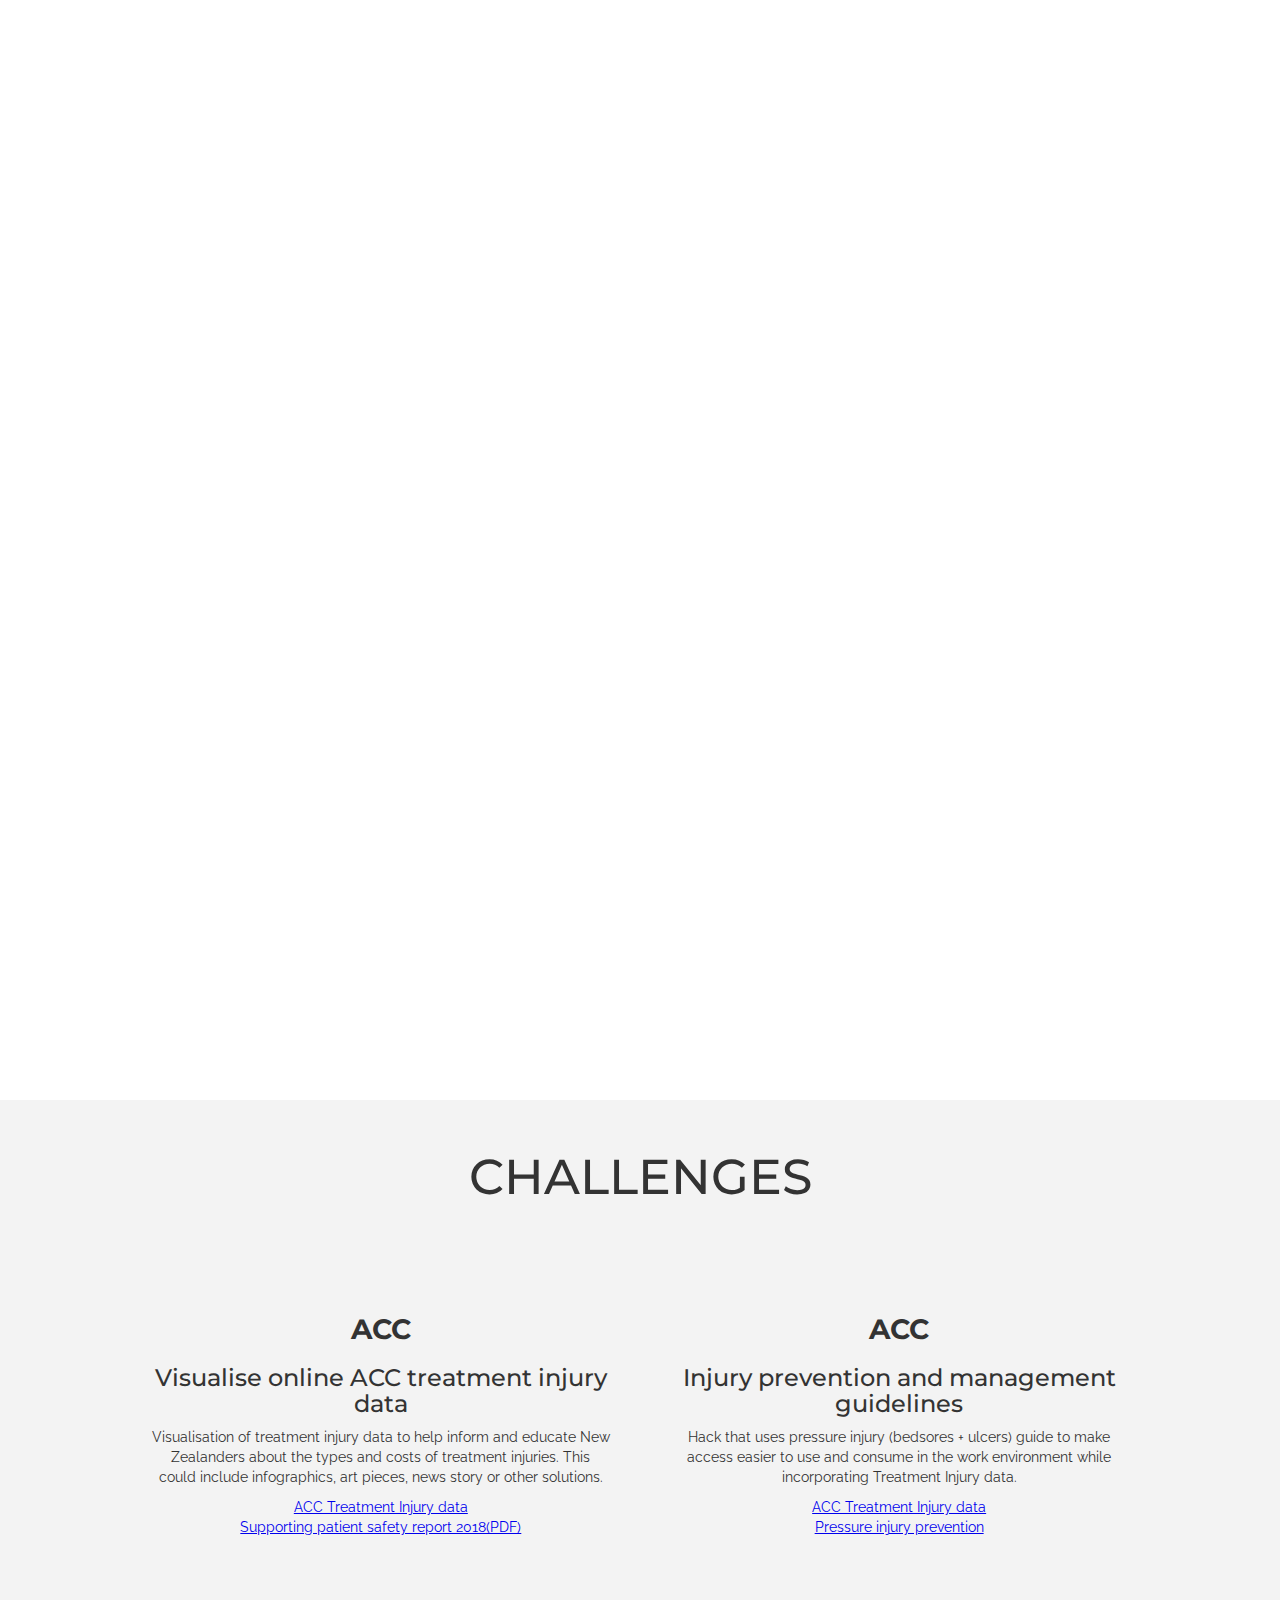
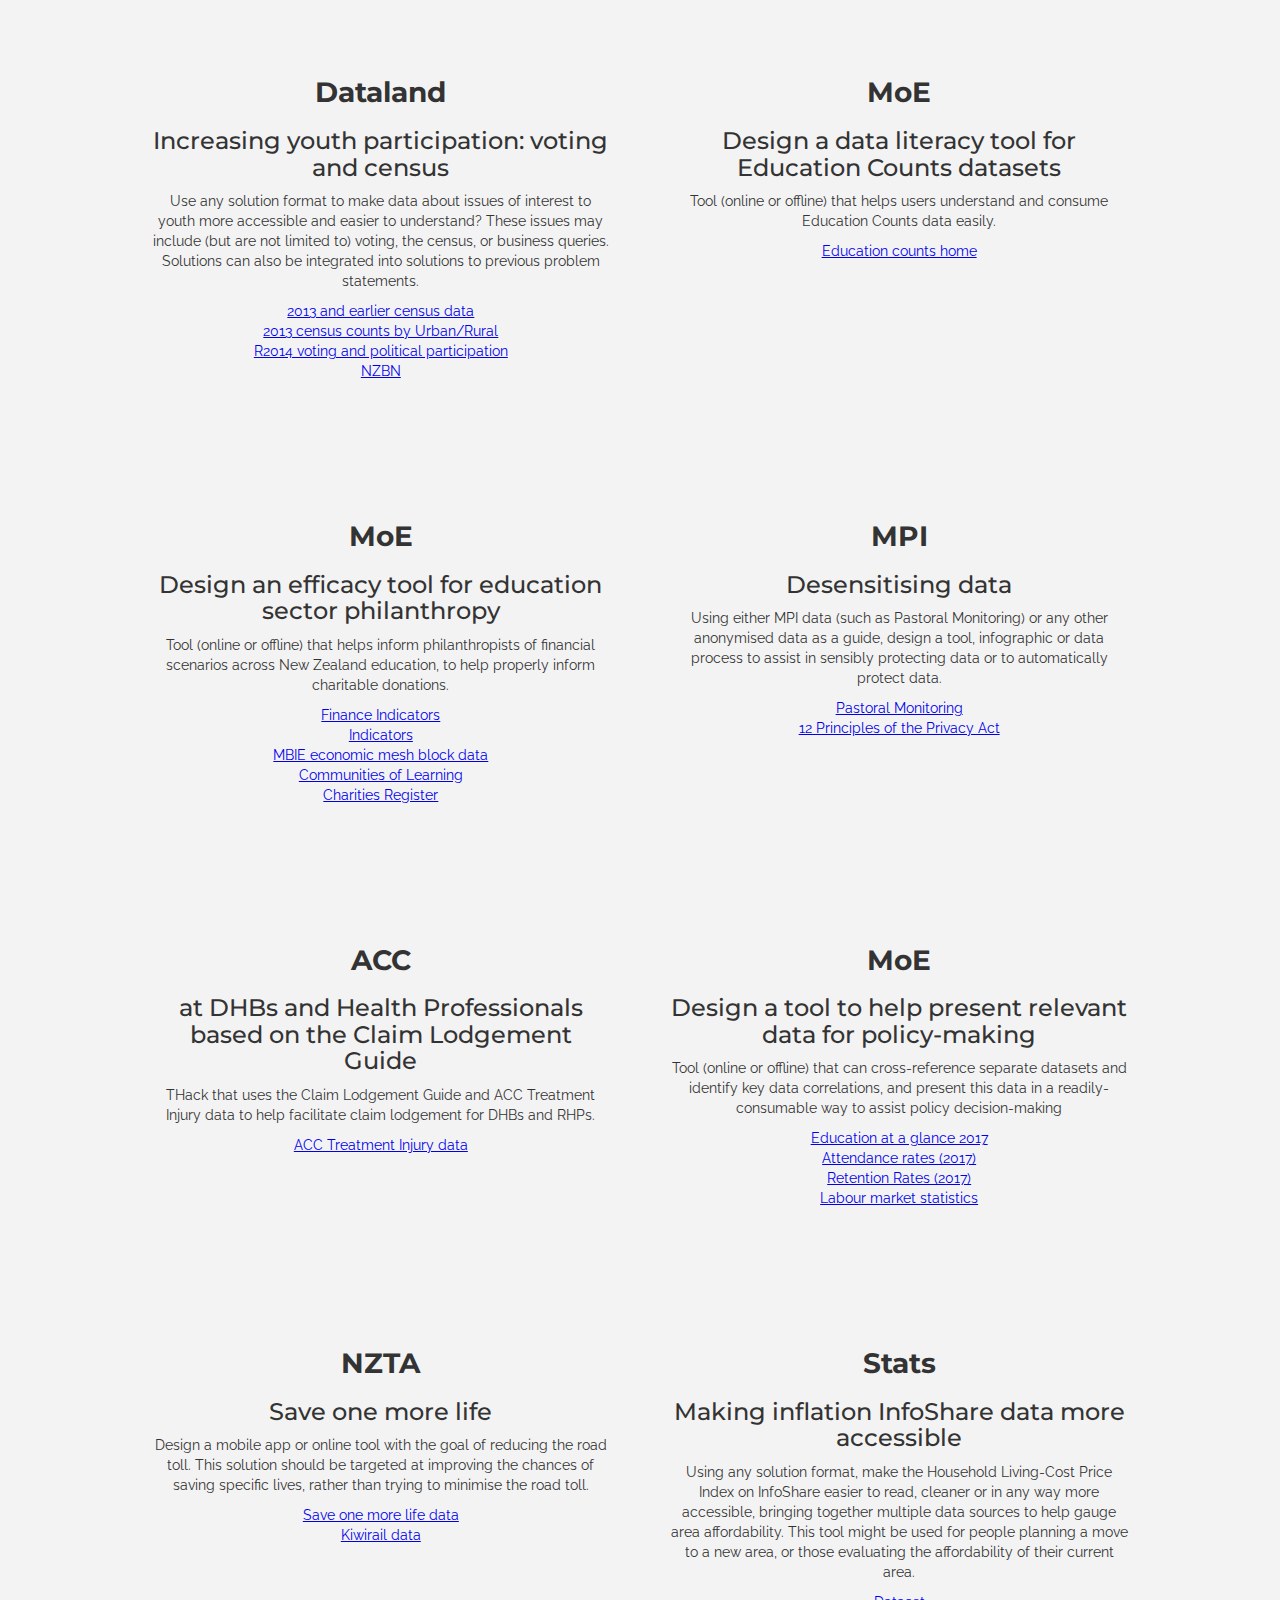
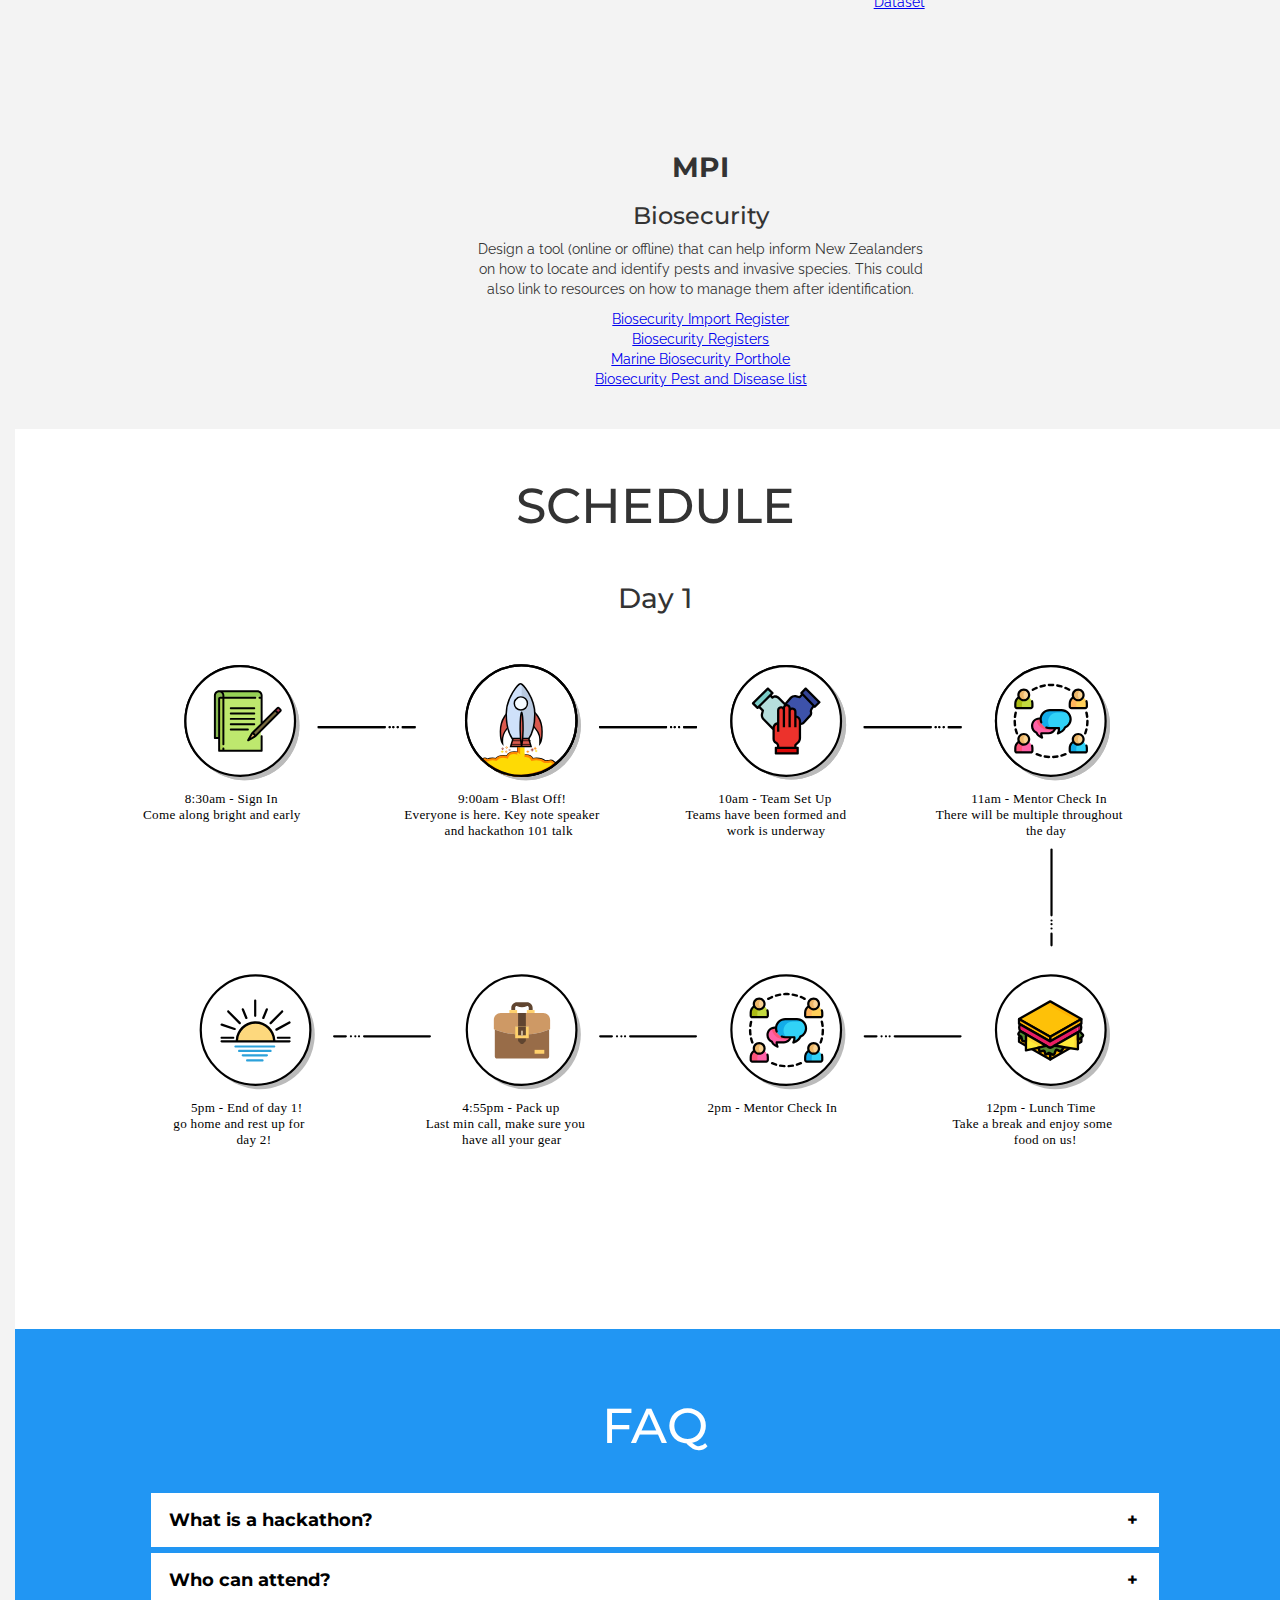
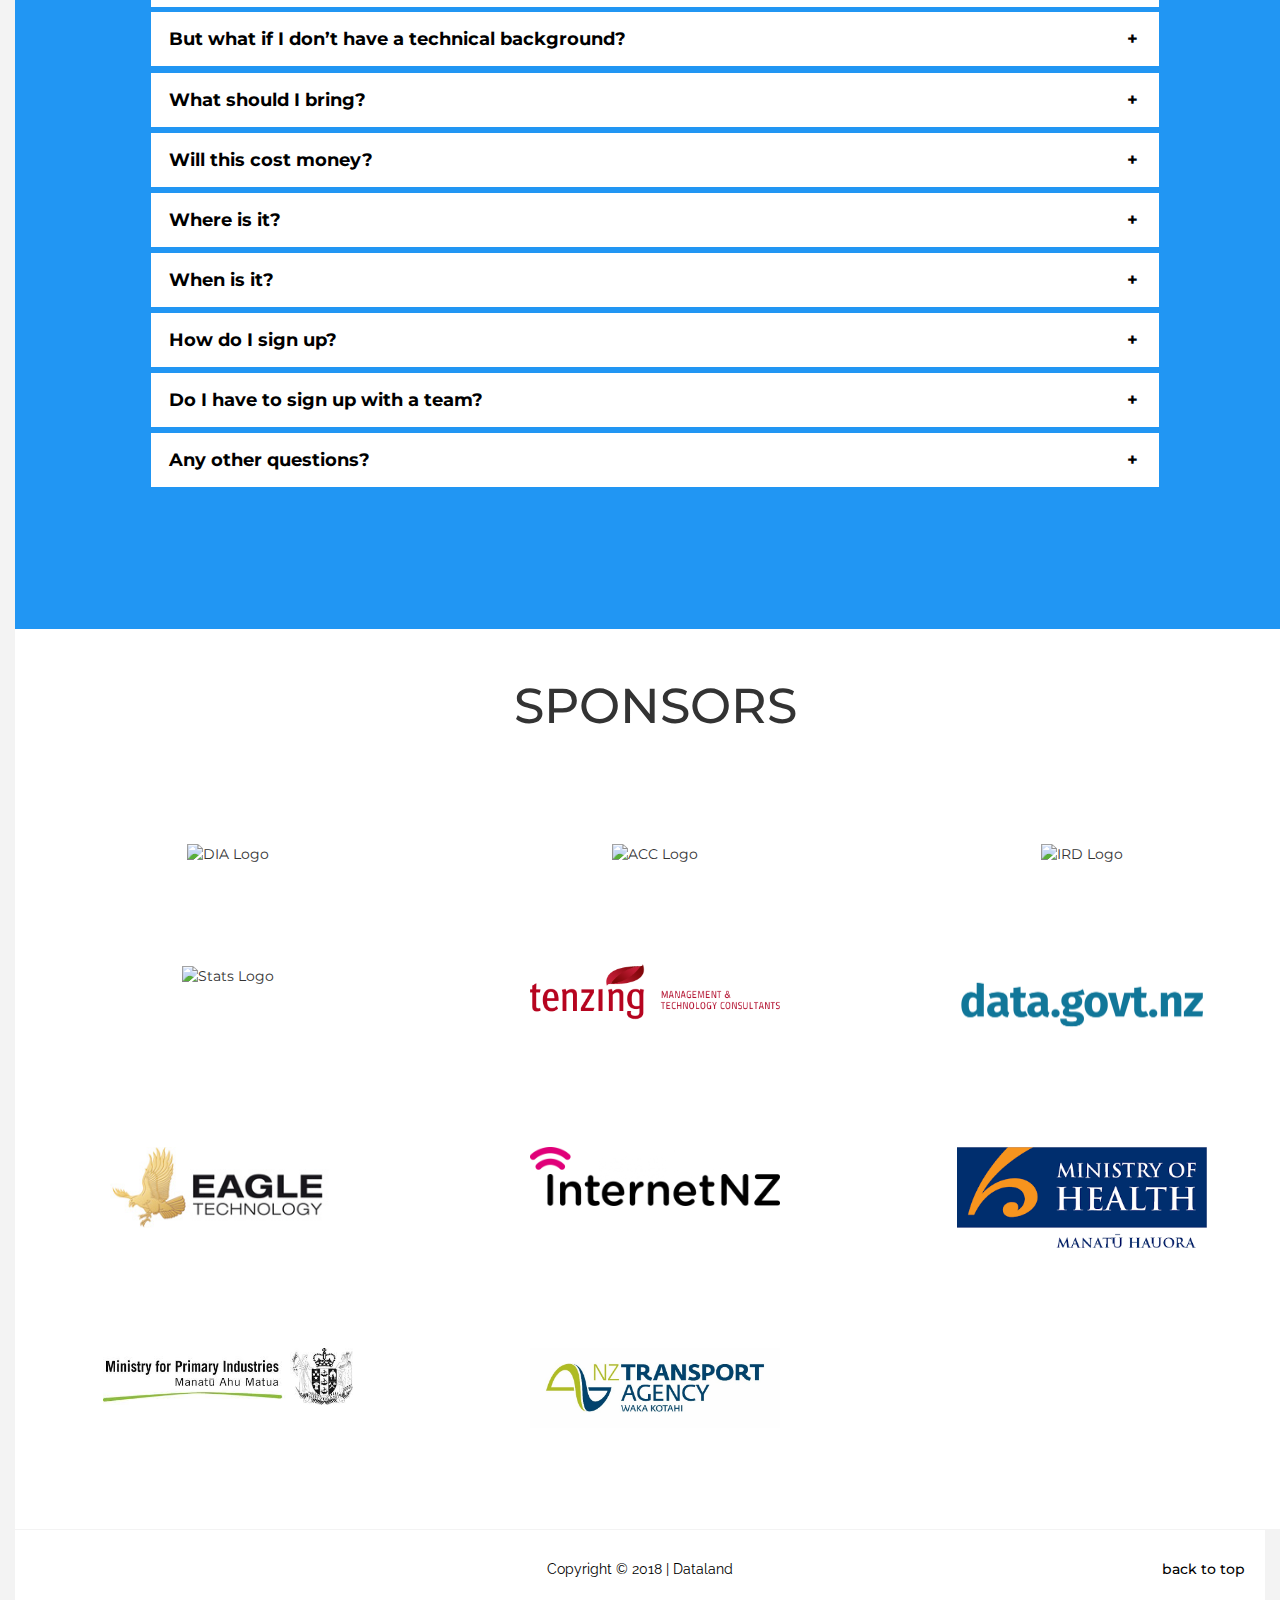
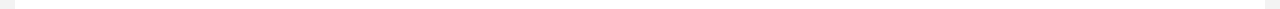
==== commit 2f5090a5: "Added day 1 schedule to prod" ====
--- a/index.html
+++ b/index.html
@@ -251,7 +251,7 @@
 		</div>
 	</div> -->
 
-	<div class="schedule">
+	<div class="challenges">
 		<h2>CHALLENGES</h2>
 
 		<div id="challenges" class="container-fluid">
@@ -403,6 +403,40 @@
 
         </div>
       </div>
+
+
+<!-- Schedule section -->
+
+<div class="schedule">
+	<h2>SCHEDULE</h2>
+	<div class="days">
+		<h3 class=" btn-schedule">Day 1</h3>
+		<!-- <button type="button" class="btn btn-schedule day2Btn" name="button">Day 2</button> -->
+	</div>
+
+	<div class="day1">
+		<div class="day-1 s-padding">
+					<img src="assets/schedule-day-1.svg" alt="rocket icon">
+		</div>
+		<div class="day-1-992 s-padding">
+					<img src="assets/schedule-3-across.svg" alt="rocket icon">
+		</div>
+		<div class="day-1-700 s-padding">
+			<img src="assets/schedule-2-across.svg" alt="rocket icon">
+		</div>
+		<div class="day-1-415 s-padding">
+			<img src="assets/schedule-1-across.svg" alt="rocket icon">
+		</div>
+	</div>
+
+
+
+
+</div>
+
+
+
+
 
 	<div id="faq" class="container-fluid">
 		<div class="row">
--- a/css/style.css
+++ b/css/style.css
@@ -1,19 +1,3 @@
-body.day2 .day-2-415 {
-  display: none; }
-  @media (max-width: 415px) {
-    body.day2 .day-2-415 {
-      display: block; } }
-body.day2 .day-2-700 {
-  display: none; }
-  @media (min-width: 415px) and (max-width: 700px) {
-    body.day2 .day-2-700 {
-      display: block; } }
-body.day2 .day-2-992 {
-  display: none; }
-  @media (min-width: 700px) and (max-width: 992px) {
-    body.day2 .day-2-992 {
-      display: block; } }
-
 body.day1 .day-1-415 {
   display: block; }
   @media (max-width: 415px) {
@@ -489,7 +473,7 @@
   height: 100vh;
   min-height: 850px;
   width: 100vw;
-  background-color: #F3F3F3;
+  background-color: #FFF;
   opacity: 0;
   transform: translateY(50px);
   transition: all 1s ease-out; }
@@ -559,6 +543,16 @@
   background-color: black;
   color: white; }
 
+.challenges {
+  min-height: 100vh;
+  width: 100vw;
+  overflow: hidden;
+  background-color: #f3f3f3; }
+  .challenges h2 {
+    font-size: 3.5em;
+    text-align: center;
+    margin-top: 50px; }
+
 .schedule {
   min-height: 100vh;
   width: 100vw;
@@ -573,8 +567,11 @@
   text-align: center; }
 
 .btn-schedule {
-  border: 1px solid black;
-  width: 100px; }
+  font-size: 2em;
+  padding-top: 30px; }
+
+.s-padding {
+  padding-bottom: 30px; }
 
 .day1Btn {
   margin-left: 10px;
@@ -607,7 +604,6 @@
   display: none; }
 
 .day-2 {
-  display: none;
   text-align: center;
   padding-top: 40px;
   transition: ease-in-out 1s; }
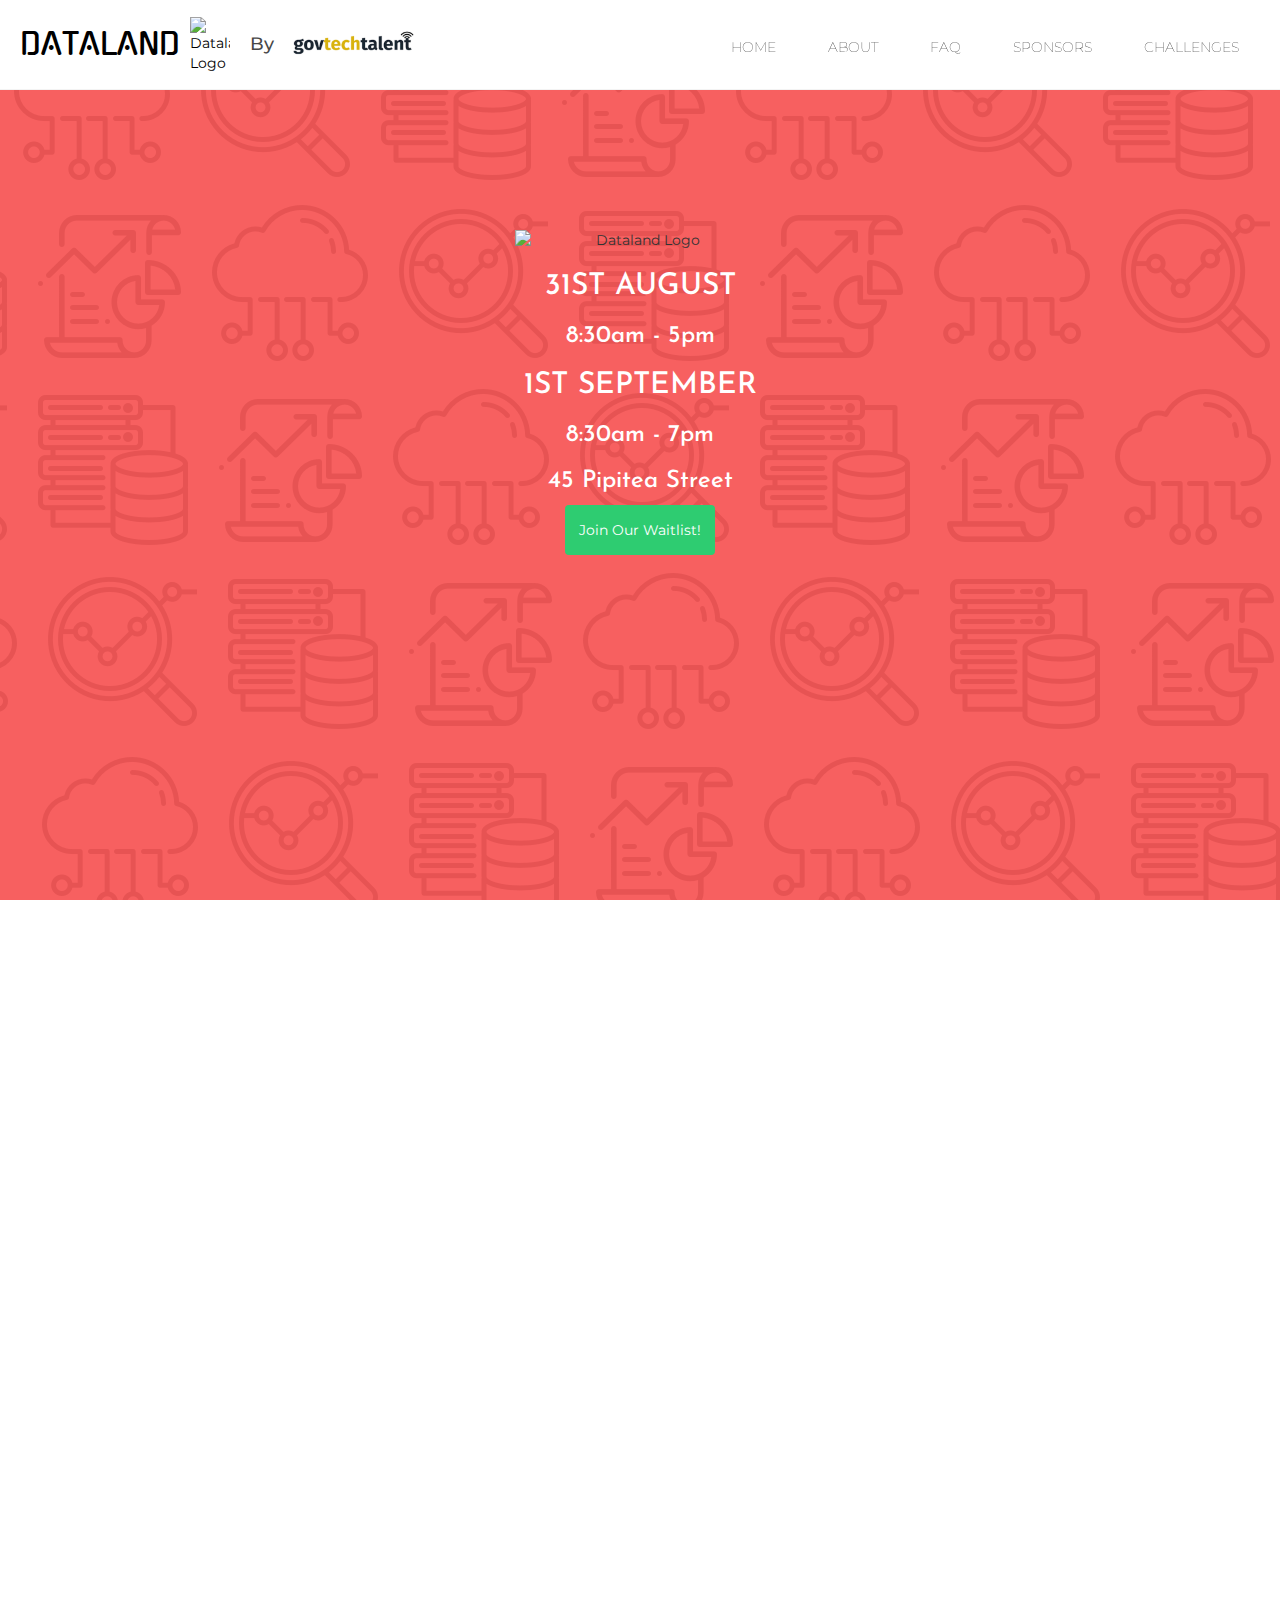
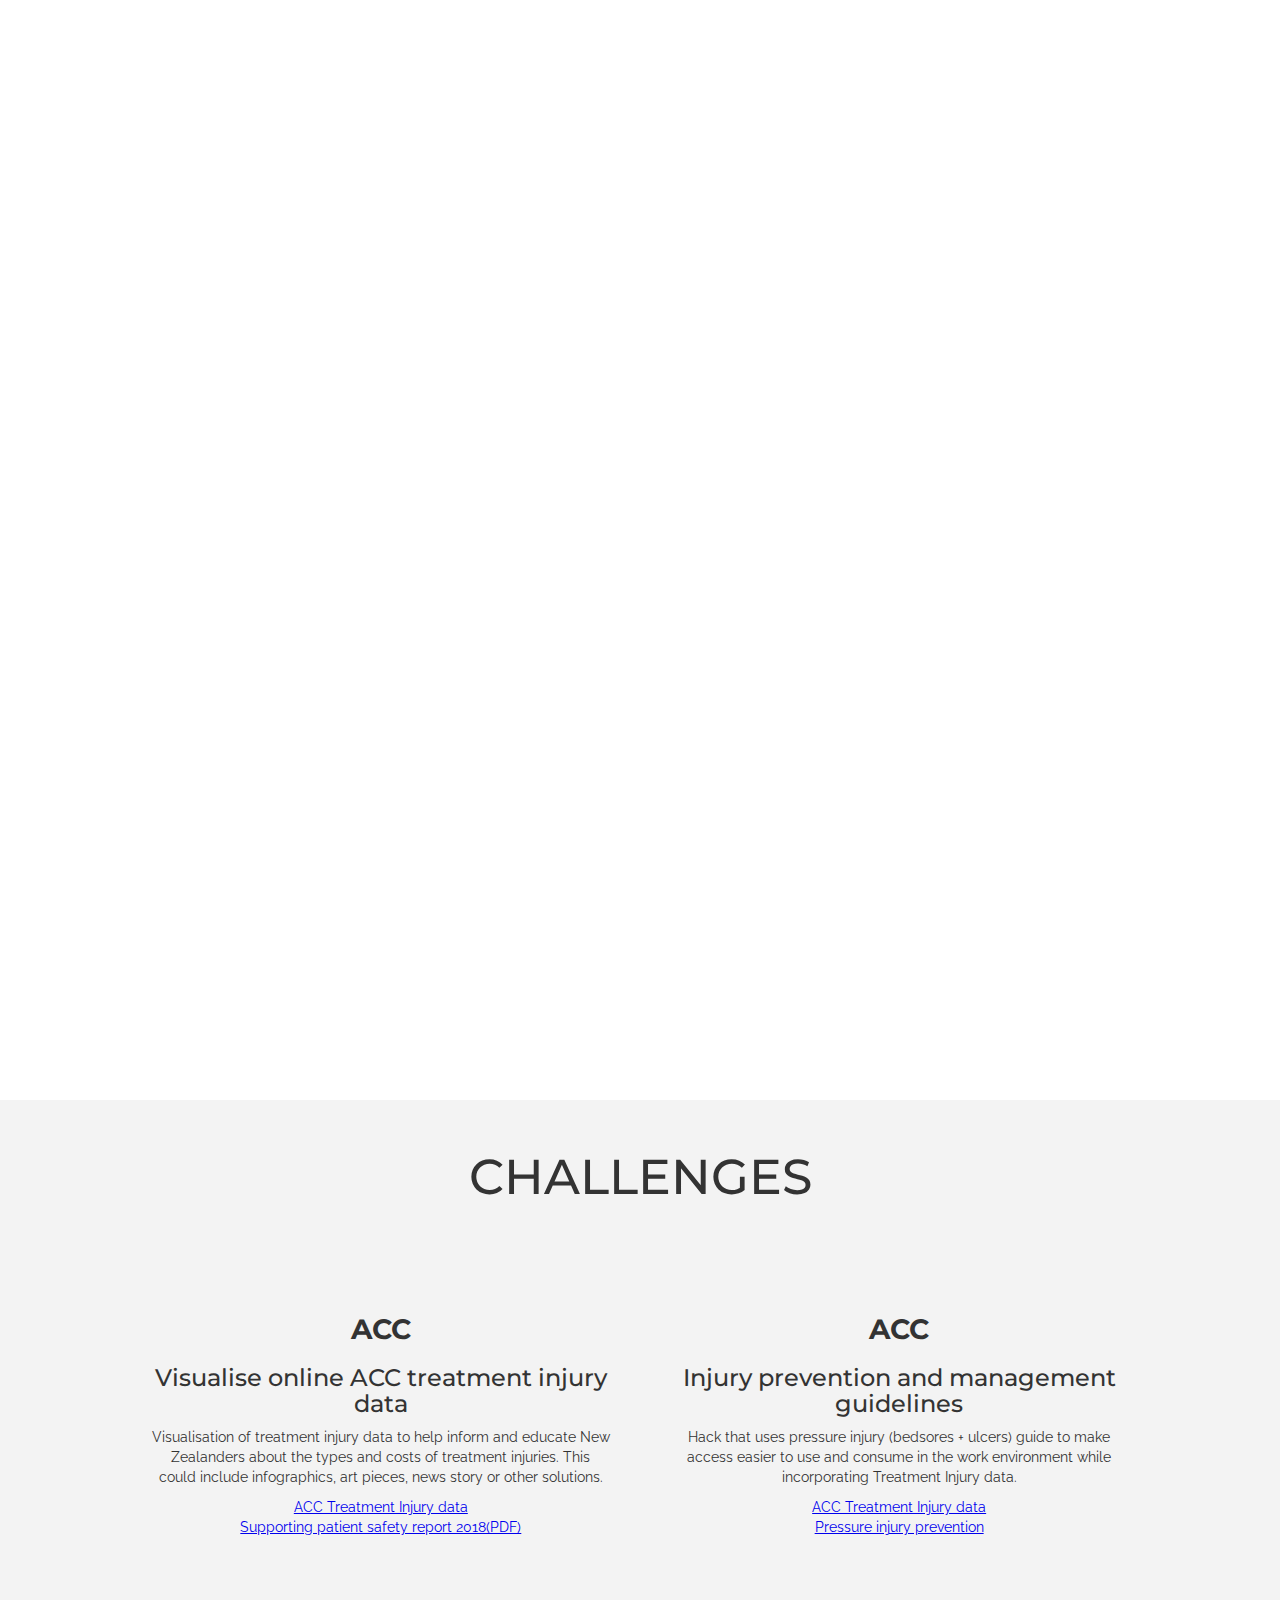
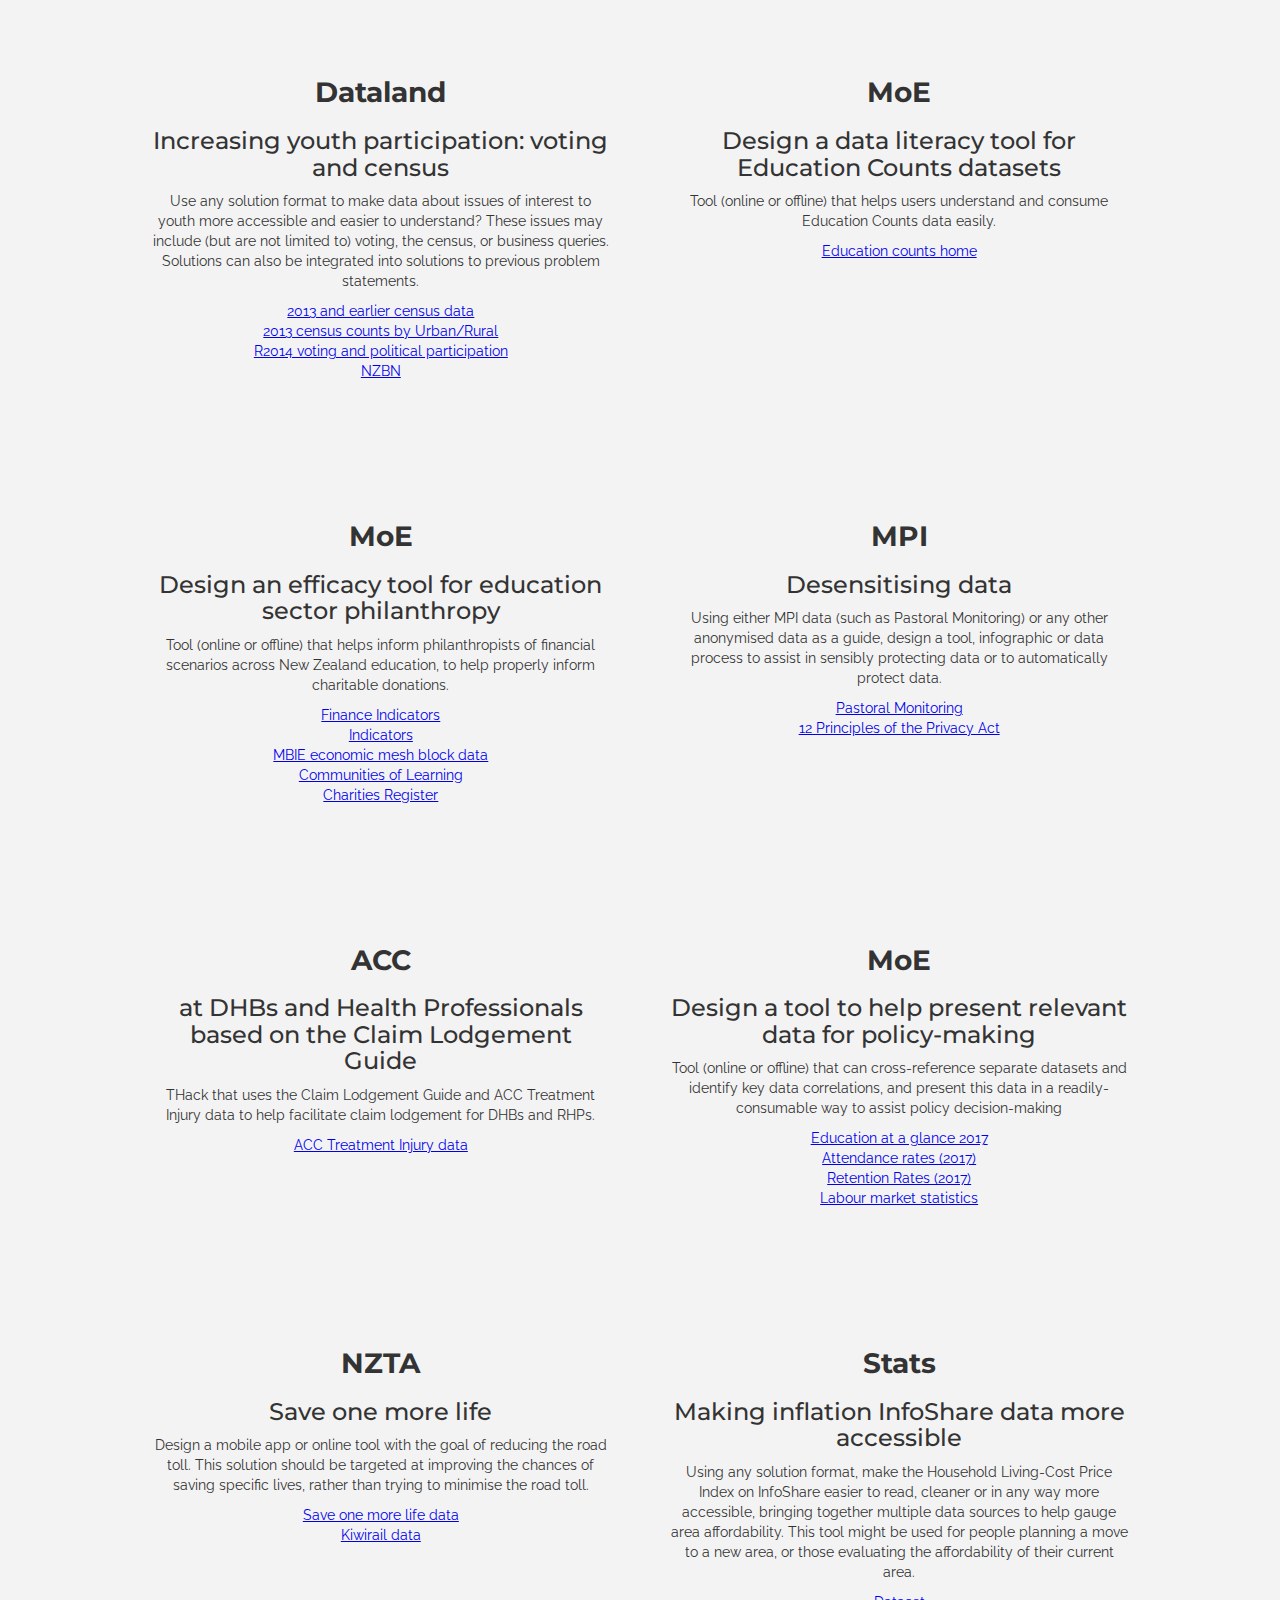
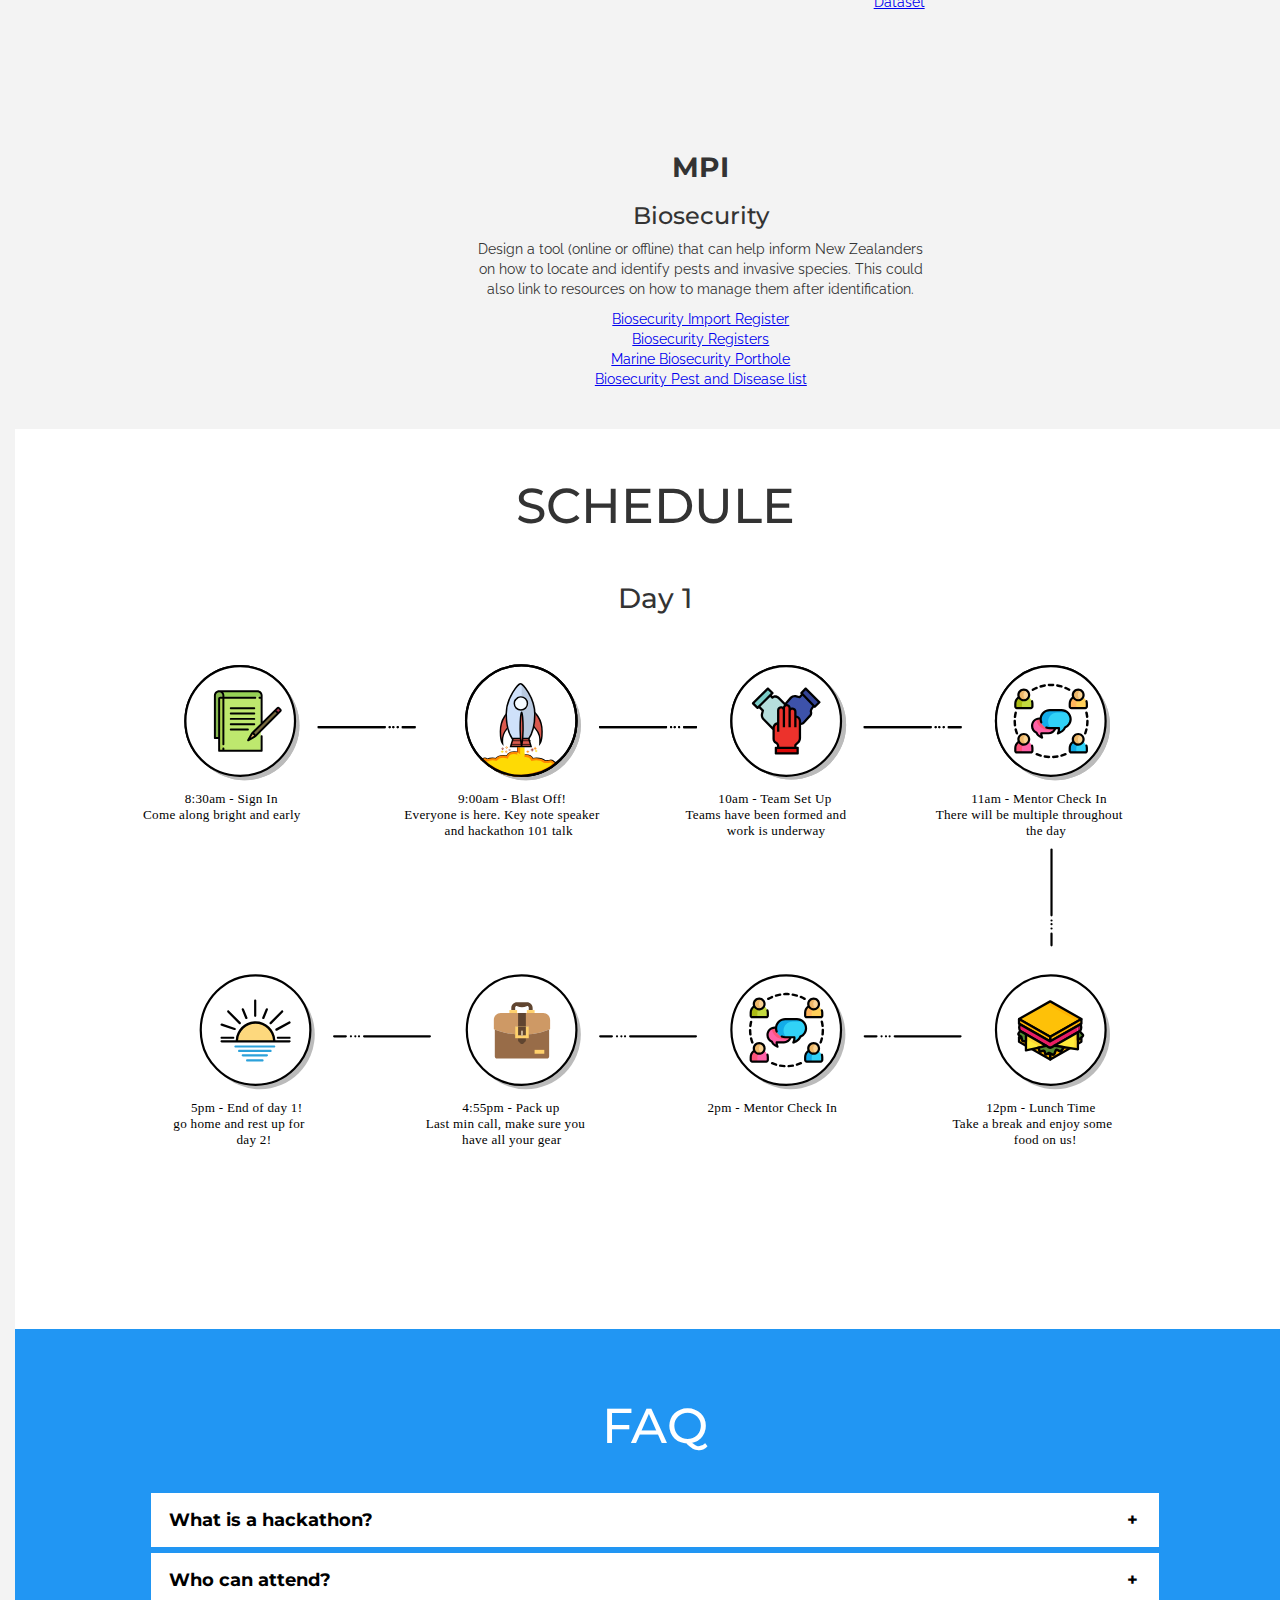
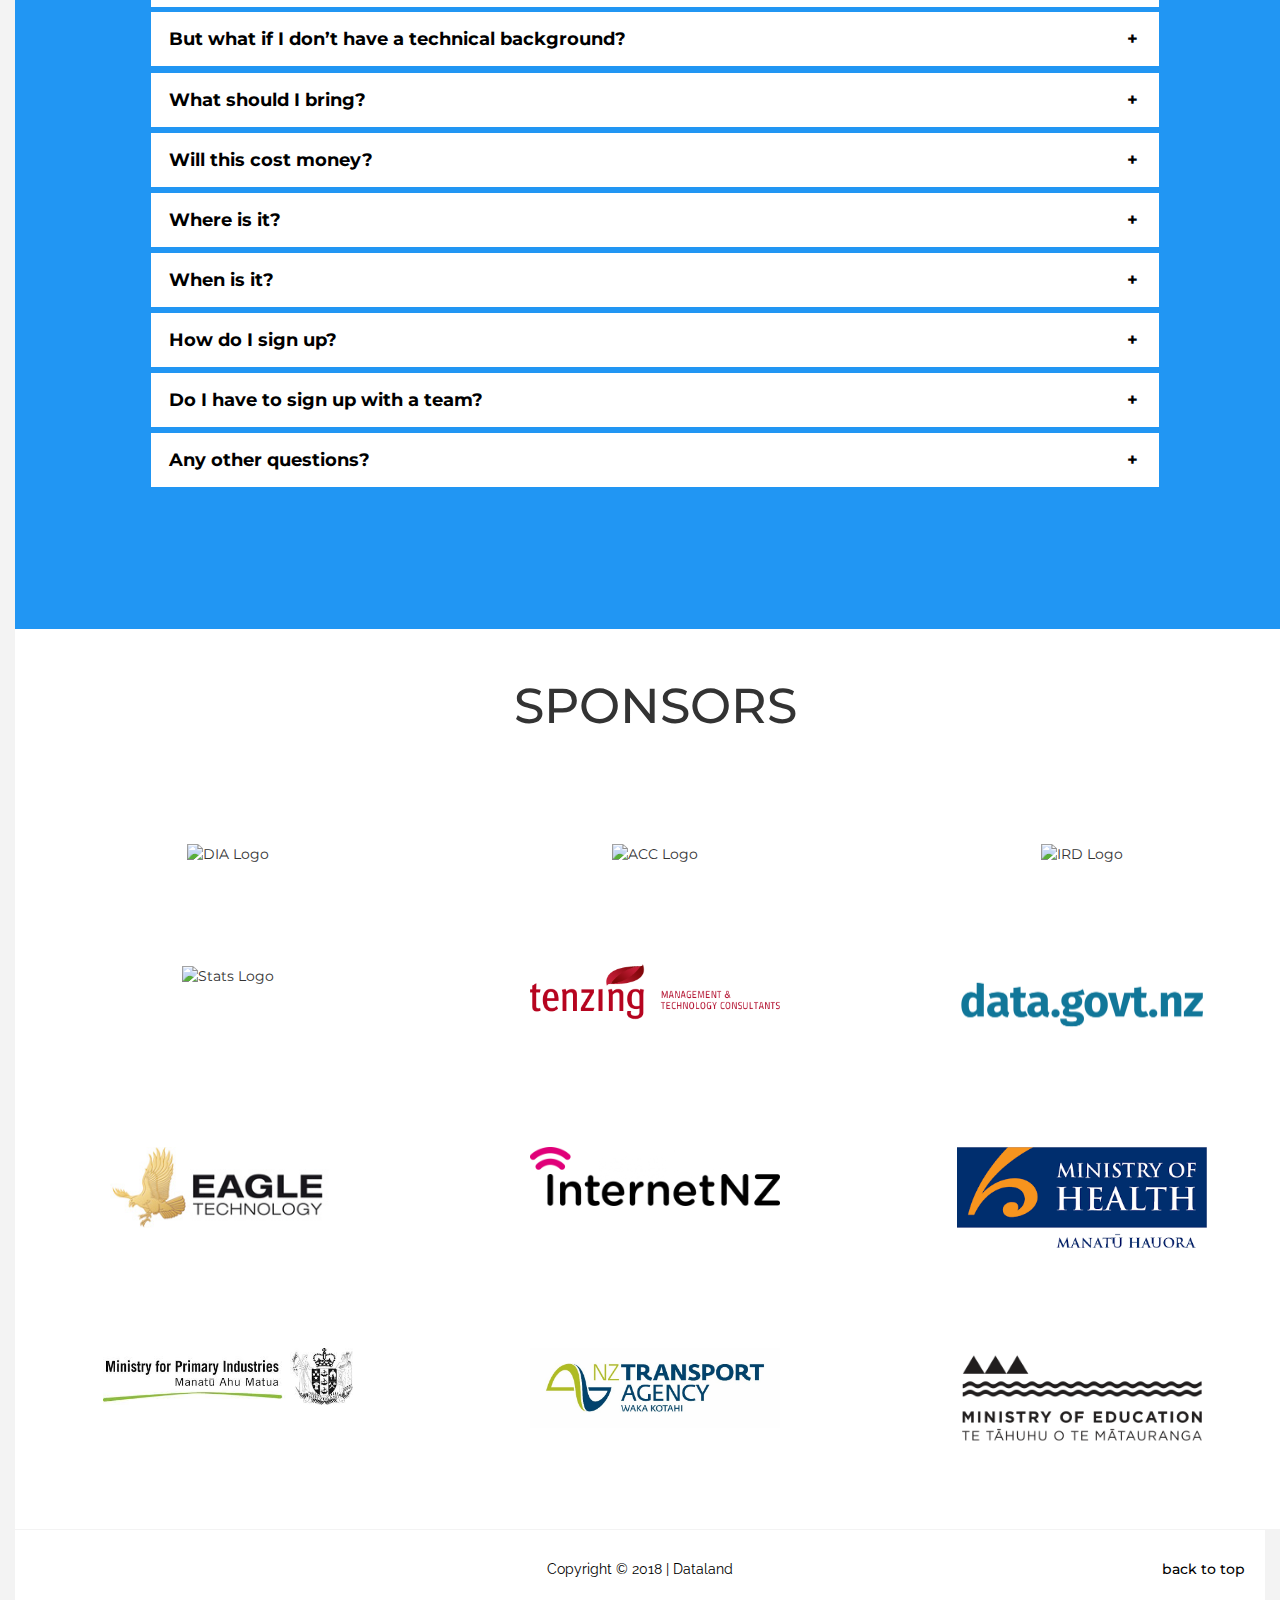
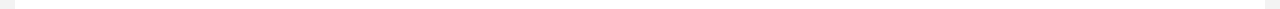
==== commit 02f50a7f: "MoE Added to sponsors" ====
--- a/index.html
+++ b/index.html
@@ -593,6 +593,10 @@
 					<img src="assets/nzta.jpg" alt="MPI Logo">
 			</div>
 
+			<div class="s-logo mpi col-md-4 col-xs-12">
+				<img src="assets/MoE.png" alt="MoE Logo">
+		</div>
+
 
 
 			</div>
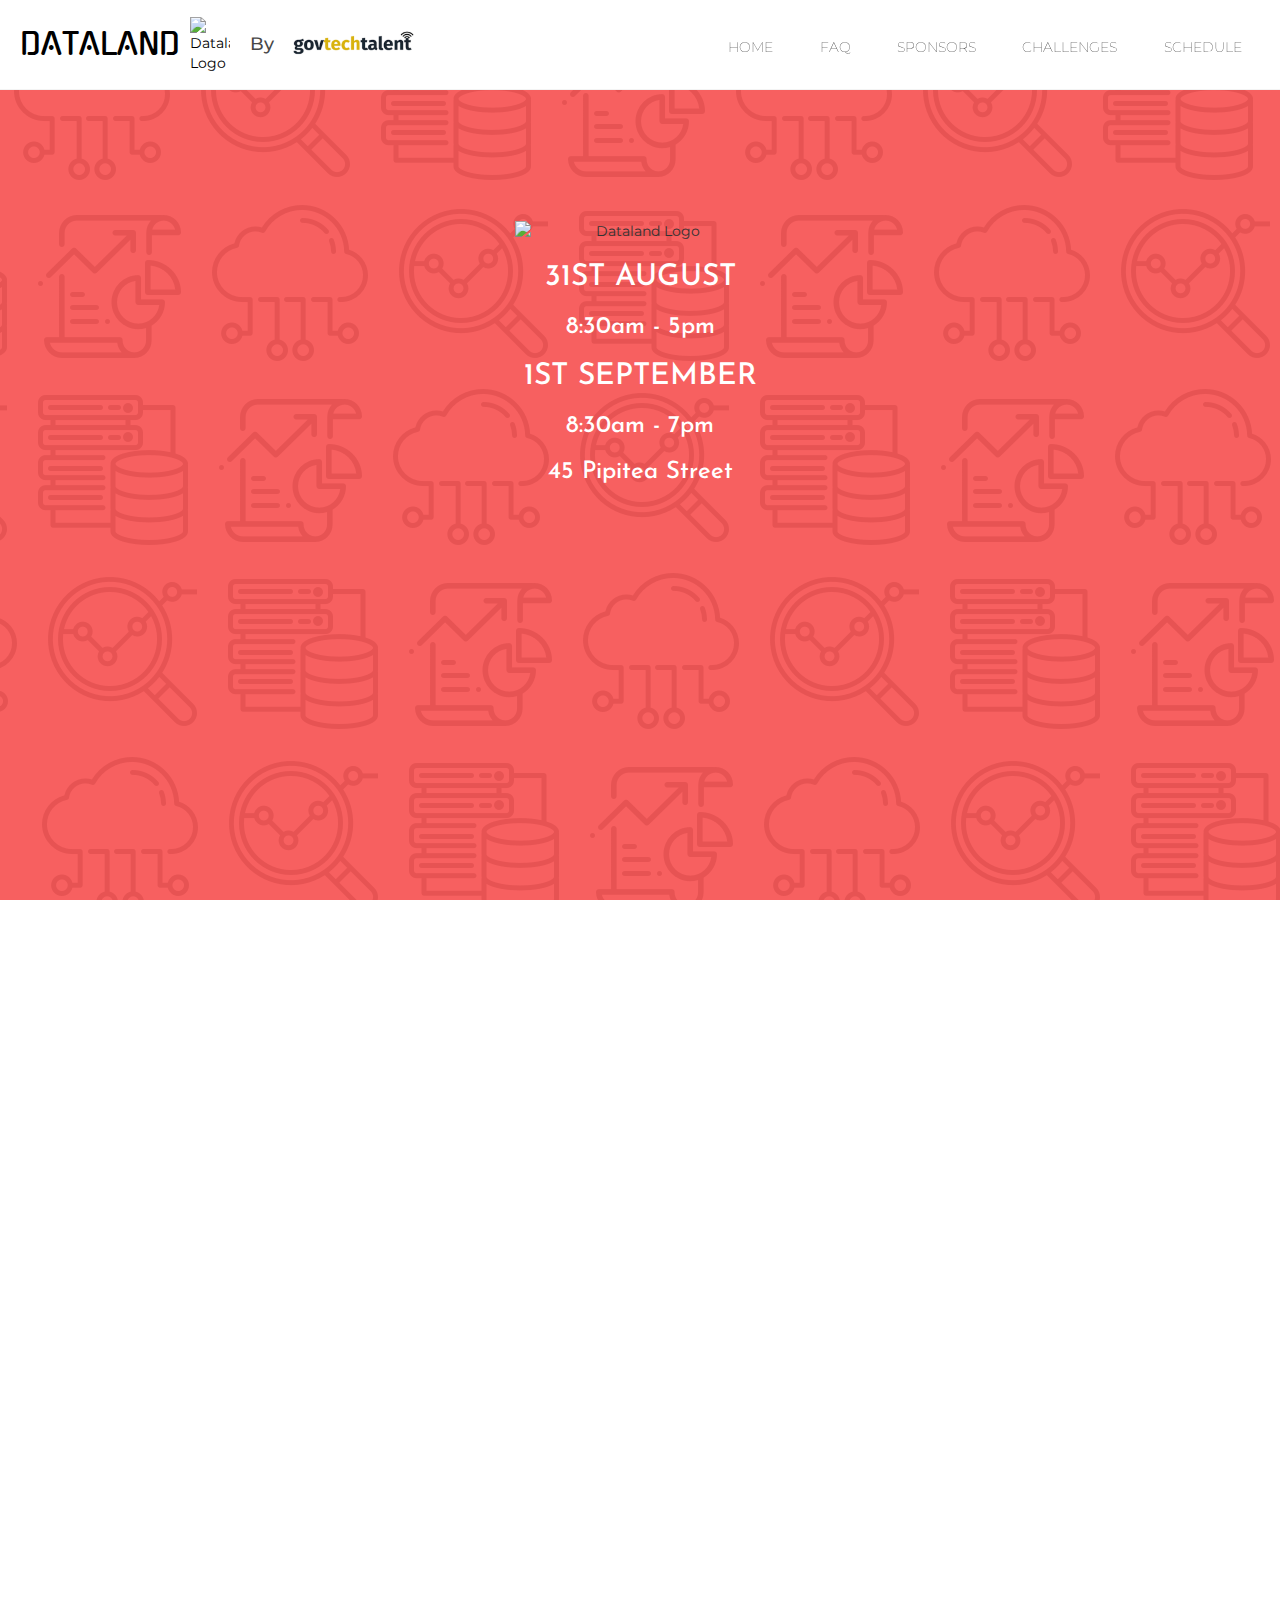
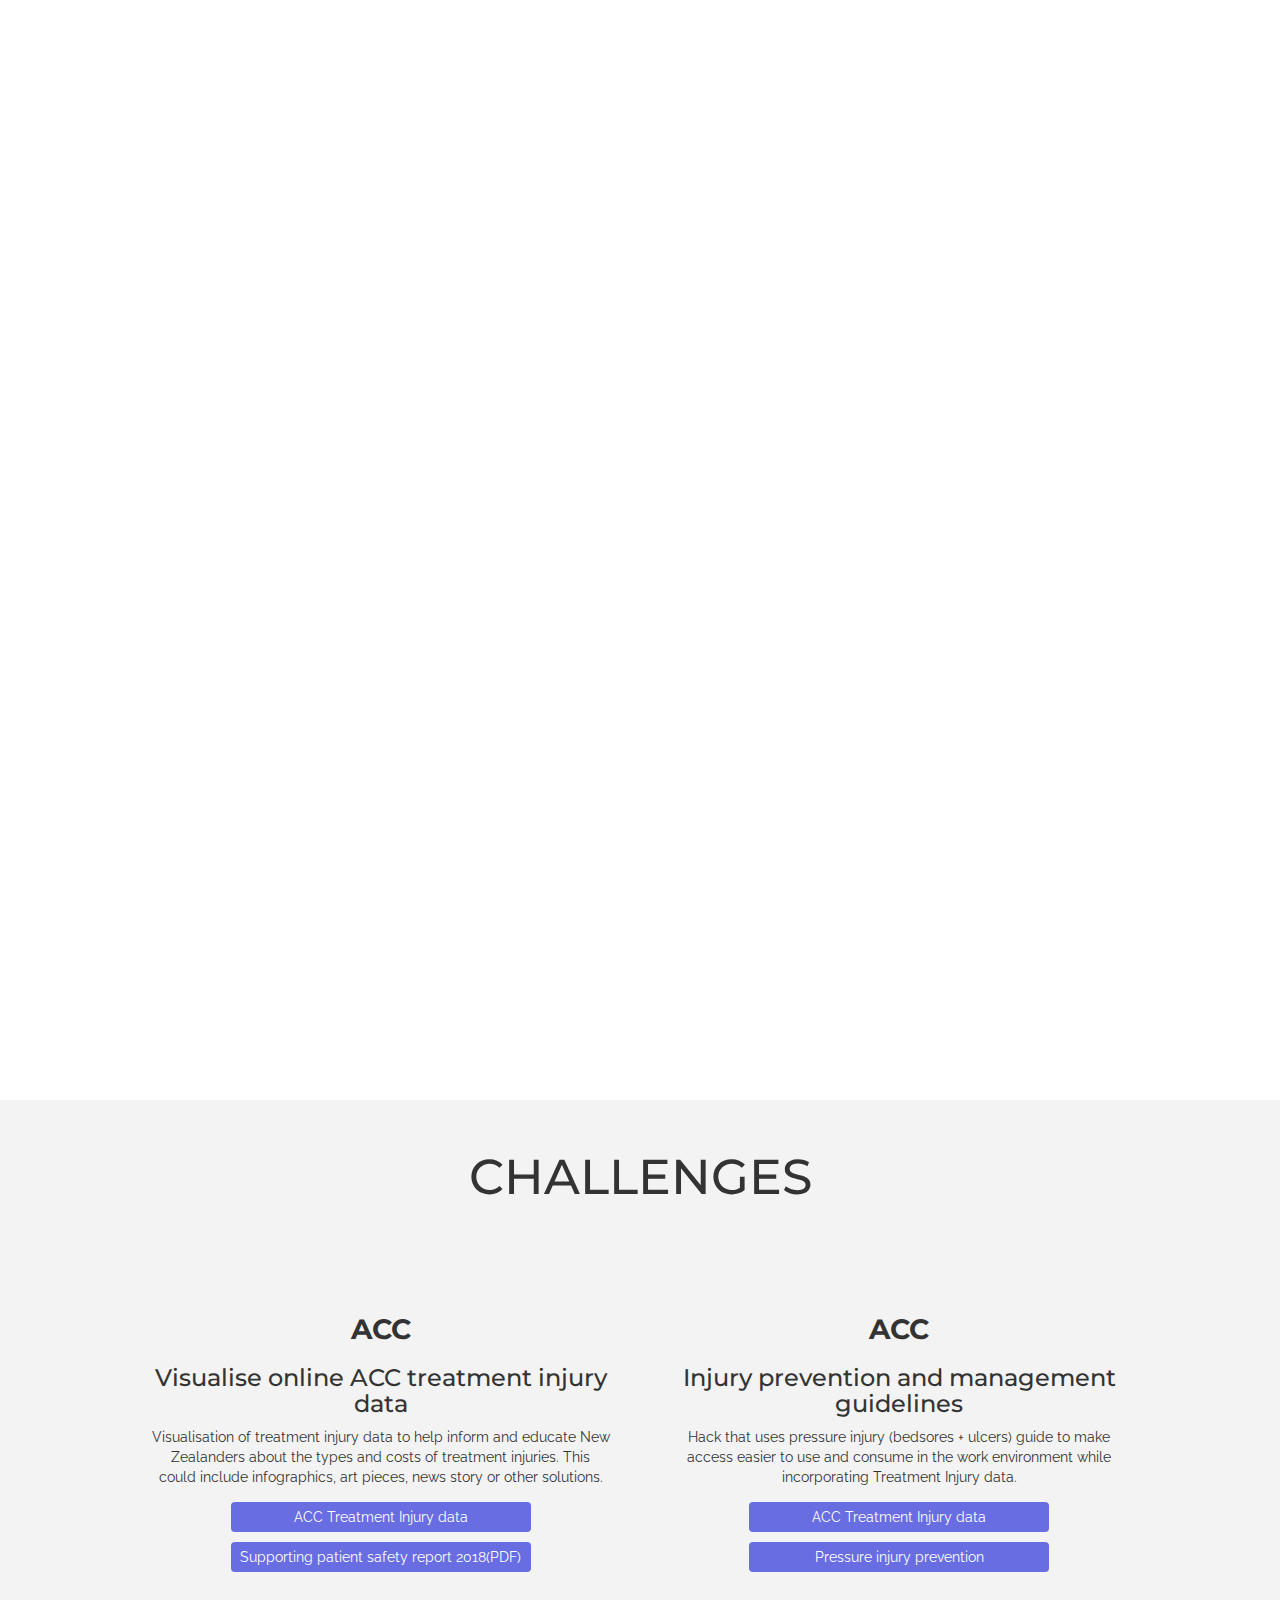
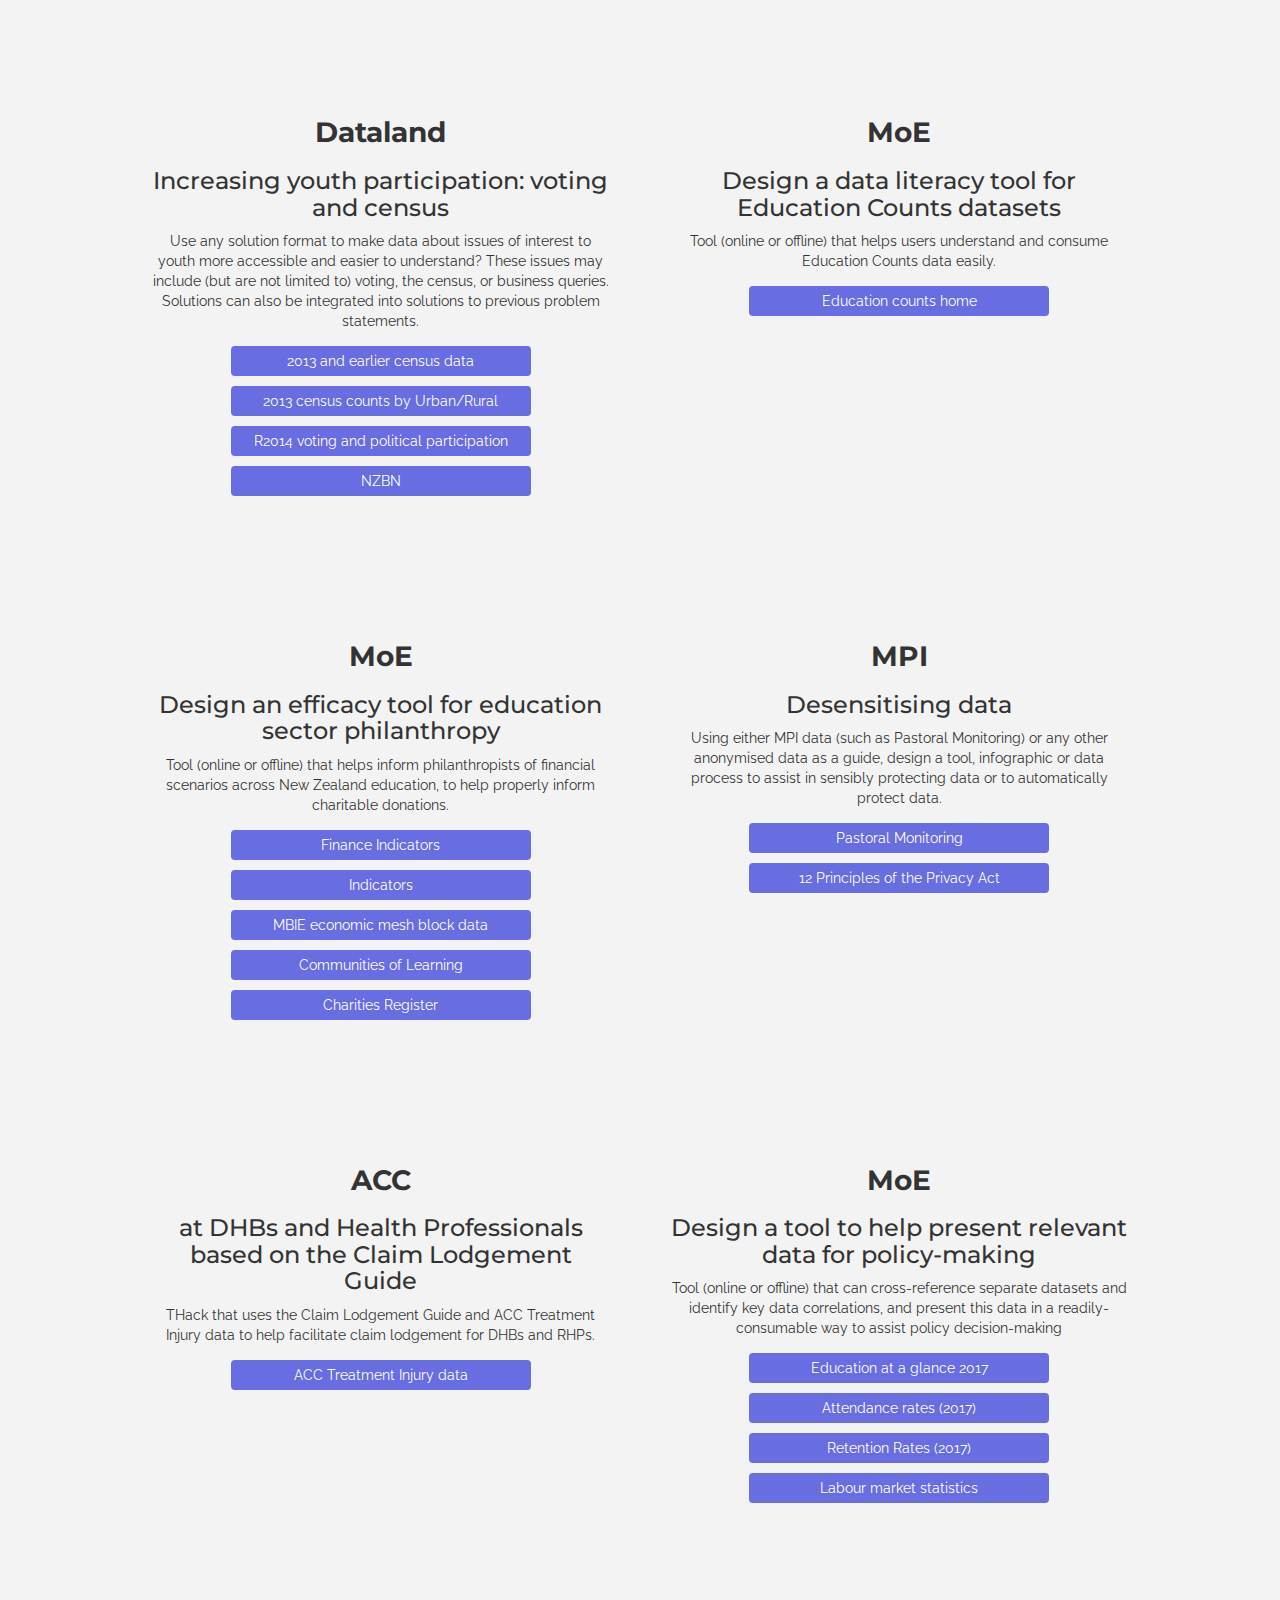
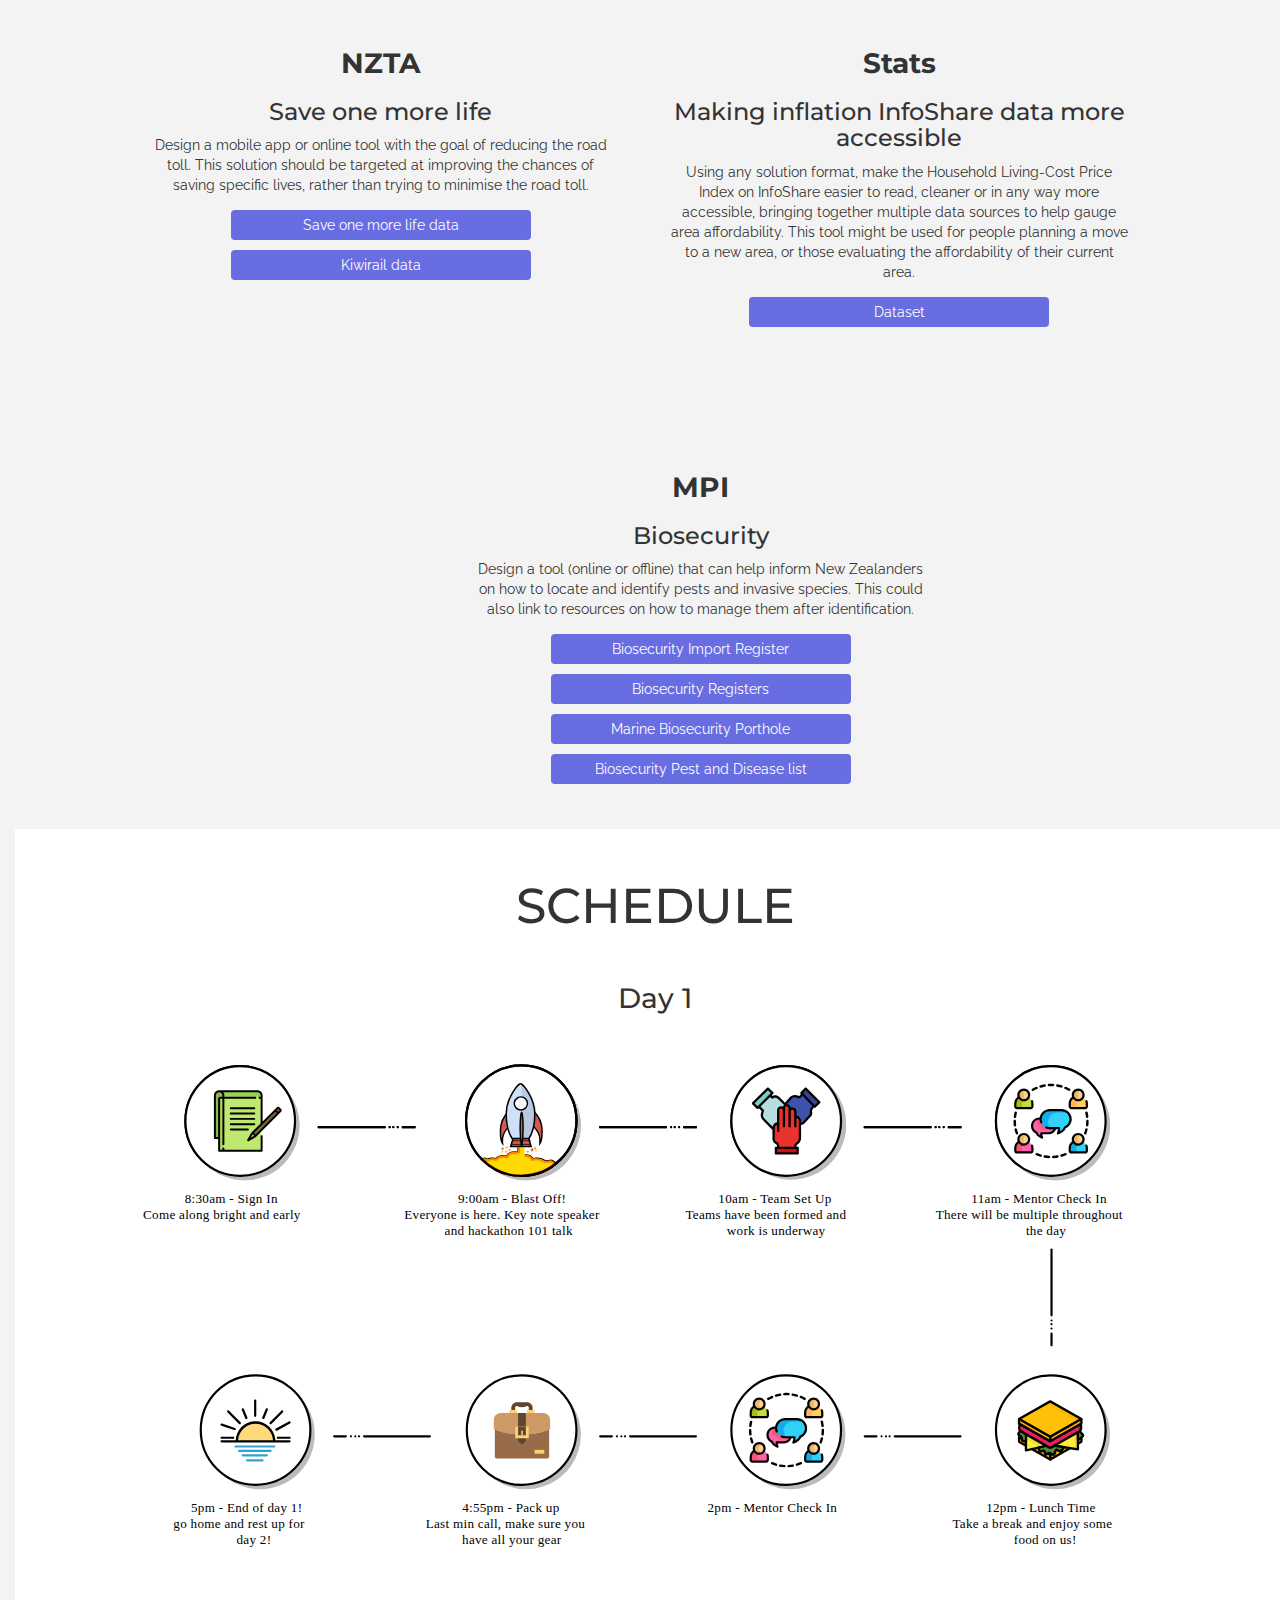
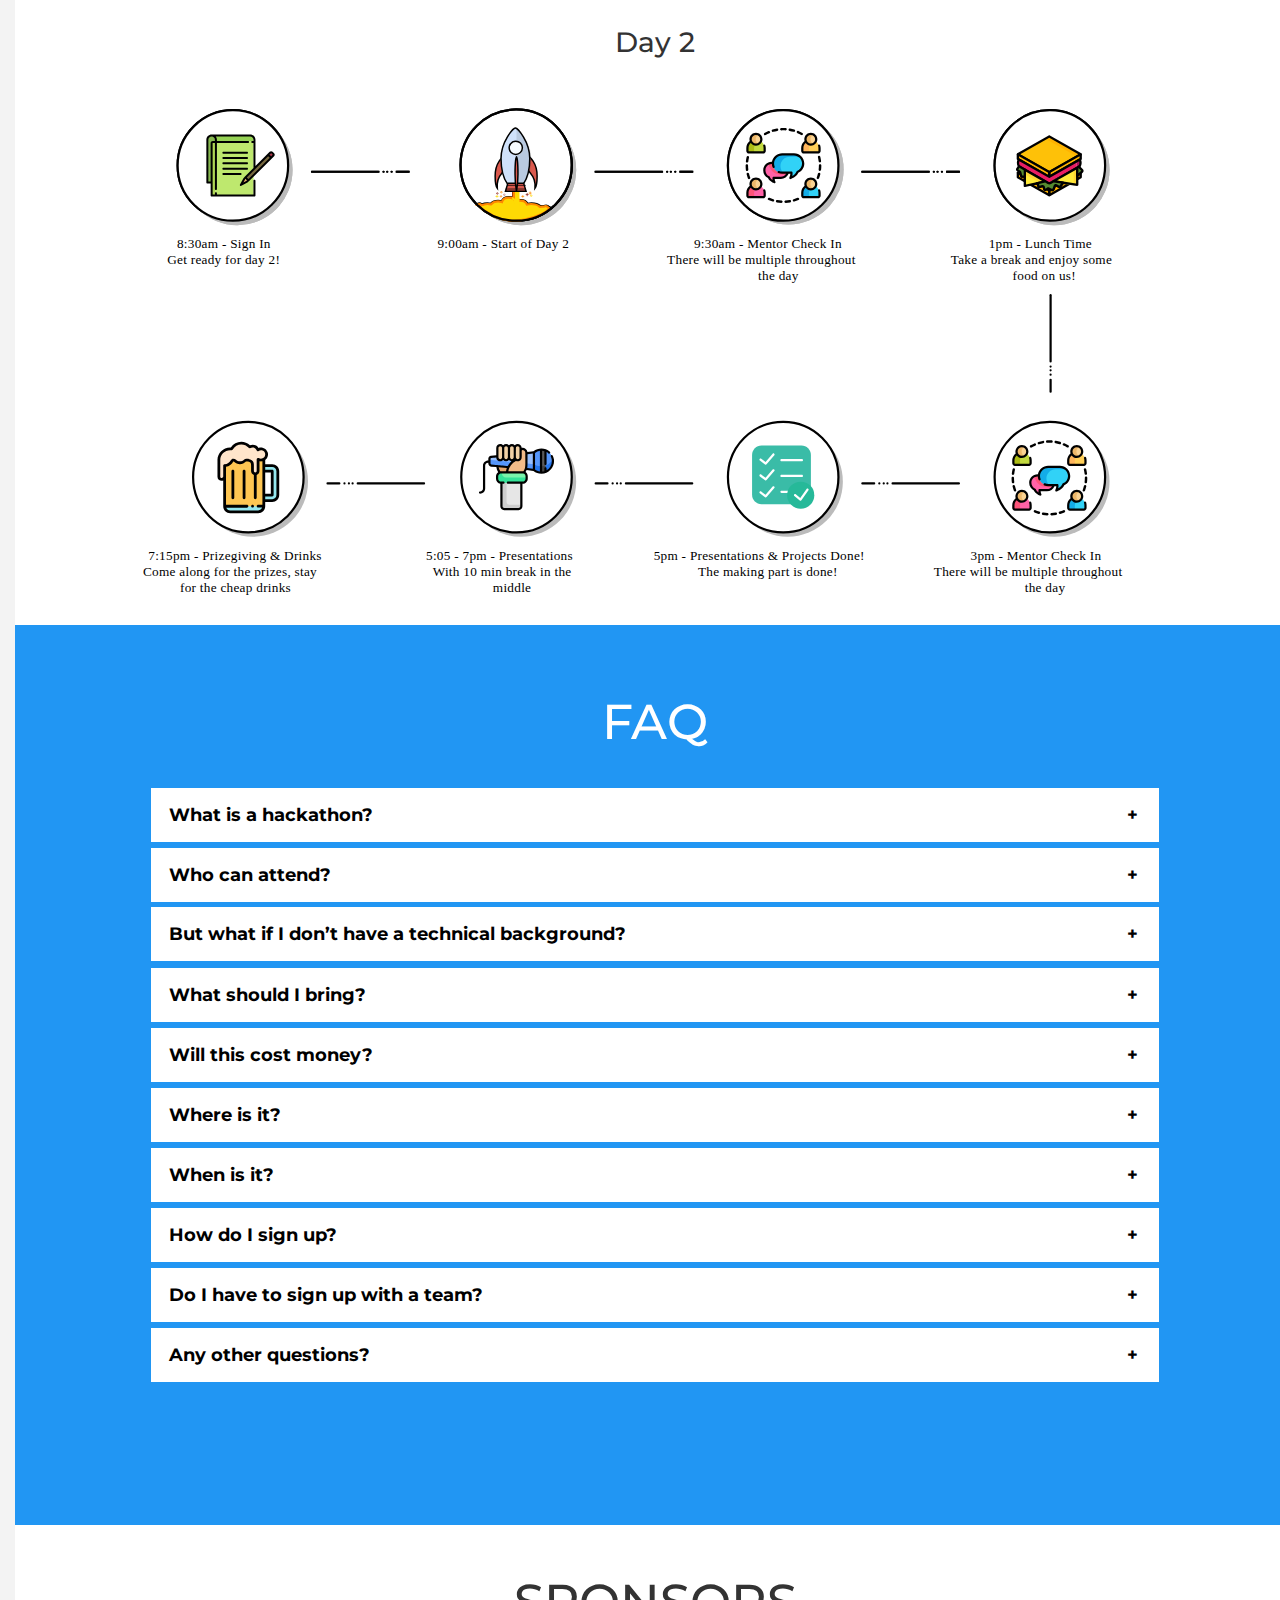
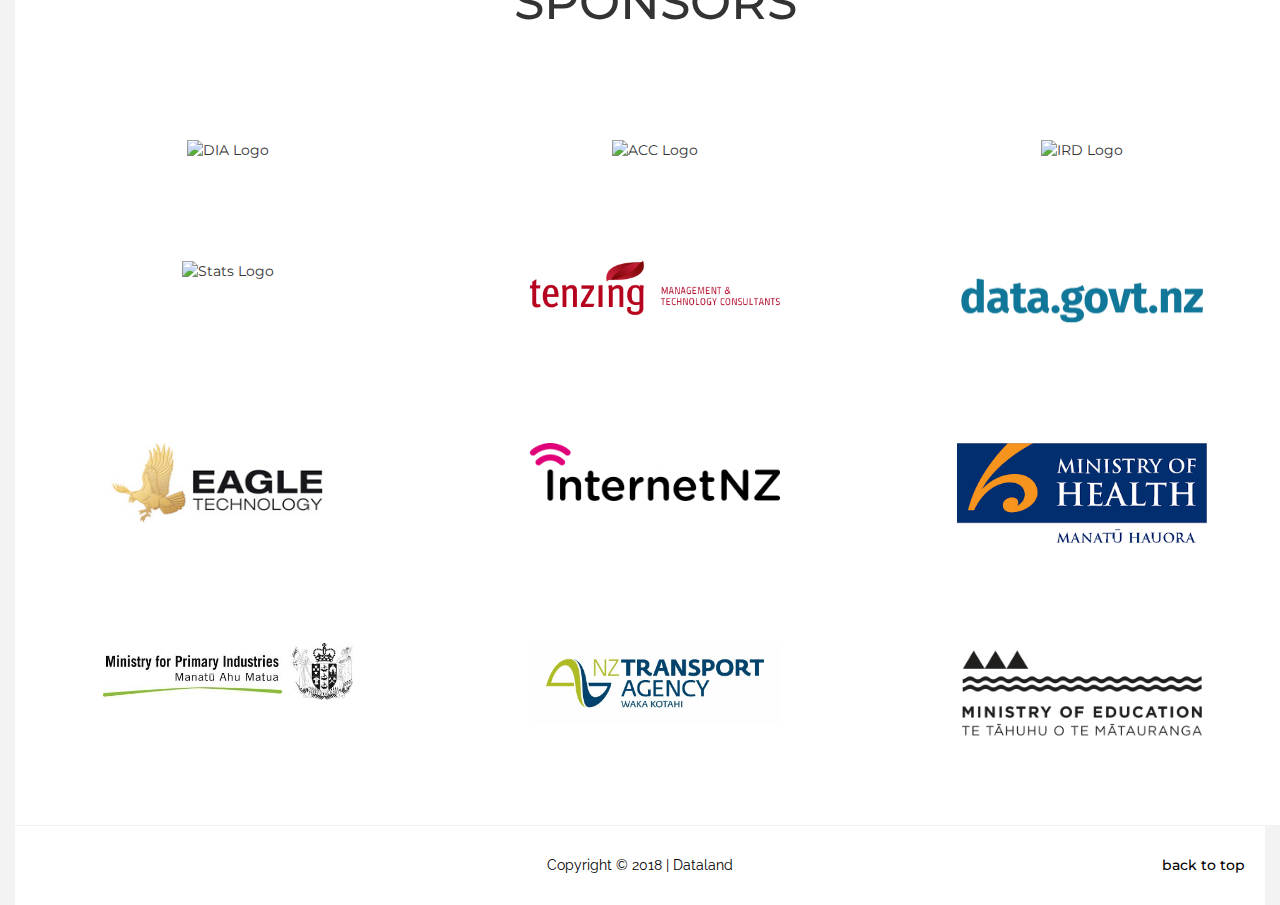
==== commit 41594b17: "added schedule and refined buttons" ====
--- a/index.html
+++ b/index.html
@@ -52,6 +52,7 @@
 	<link href="https://fonts.googleapis.com/css?family=Gugi" rel="stylesheet">
 
 
+
 </head>
 
 <body>
@@ -80,9 +81,9 @@
 							<li>HOME</li>
 						</a>
 
-						<a href="#about" id="hamburger-dropdown">
+						<!-- <a href="#about" id="hamburger-dropdown">
 							<li>ABOUT</li>
-						</a>
+						</a> -->
 
 						<a href="#" id="hamburger-dropdown">
 							 <a href="#faq"><li>FAQ</li></a>
@@ -95,9 +96,9 @@
 						<a href="#challenges" id="hamburger-dropdown">
 							<li>CHALLENGES</li>
 						</a>
-						<!-- <a href="#contact-form" id="hamburger-dropdown">
+						<a href="#schedule" id="hamburger-dropdown">
 							<li>SCHEDULE</li>
-						</a> -->
+						</a>
 					</ul>
 				</div>
 			</nav>
@@ -111,12 +112,12 @@
 							<button class="dropbtn"><a href="#page-top">Home</a></button>
 						</div>
 					</li>
-
+<!--
 					<li>
 						<div class="dropdown sub-menu-parent">
 							<button class="dropbtn sub-menu-parent"><a href="#about">About</a></button>
 						</div>
-					</li>
+					</li> -->
 
 					<li>
 						<div class="dropdown">
@@ -135,11 +136,11 @@
 							<button class="dropbtn"><a href="#challenges">challenges</a></button>
 						</div>
 					</li>
-					<!-- <li>
+					<li>
 						<div class="dropdown">
-							<button class="dropbtn"><a href="#contact1">schedule</a></button>
-						</div>
-					</li> -->
+							<button class="dropbtn"><a href="#schedule">schedule</a></button>
+						</div>
+					</li>
 					<!-- <li>
 						<div class="dropdown">
 							<img src="assets/facebook.png" alt="facebook icon">
@@ -165,10 +166,10 @@
 
 
 						</div>
-						<div class="register">
+						<!-- <div class="register">
 
 							<a href="https://dataland-nz.lilregie.com/booking/attendees/new"><button type="button" class="btn btn-success">Join Our Waitlist!</button></a>
-						</div>
+						</div> -->
 					</div>
 				</div>
 
@@ -407,7 +408,7 @@
 
 <!-- Schedule section -->
 
-<div class="schedule">
+<div id="schedule" class="schedule">
 	<h2>SCHEDULE</h2>
 	<div class="days">
 		<h3 class=" btn-schedule">Day 1</h3>
@@ -426,6 +427,24 @@
 		</div>
 		<div class="day-1-415 s-padding">
 			<img src="assets/schedule-1-across.svg" alt="rocket icon">
+		</div>
+	</div>
+
+	<div class="days">
+			<h3 class=" btn-schedule">Day 2</h3>
+	</div>
+	<div class="day2">
+		<div class="day-2 s-padding">
+			<img src="assets/schedule-day-2.svg" alt="rocket icon">
+		</div>
+		<div class="day-2-992 s-padding">
+			<img src="assets/schedule-3-across-day-2.svg" alt="rocket icon">
+		</div>
+		<div class="day-2-700 s-padding">
+			<img src="assets/schedule-2-across-2.svg" alt="rocket icon">
+		</div>
+		<div class="day-2-415 col-xs-12 s-padding">
+			<img src="assets/schedule-1-across-2.svg" alt="rocket icon">
 		</div>
 	</div>
 
--- a/css/style.css
+++ b/css/style.css
@@ -1,3 +1,9 @@
+@font-face {
+  font-family: "Montserrat-Regular";
+  src: url(../fonts/larabie/Montserrat-Regular.ttf) format("truetype"); }
+@font-face {
+  font-family: "Montserrat-Medium";
+  src: url(../fonts/larabie/Montserrat-Medium.ttf) format("truetype"); }
 body.day1 .day-1-415 {
   display: block; }
   @media (max-width: 415px) {
@@ -329,7 +335,7 @@
   /*it can be fixed too*/
   left: 0;
   right: 0;
-  top: 1vh;
+  top: -1vh;
   bottom: 0;
   margin: auto;
   max-width: 50%;
@@ -630,8 +636,15 @@
   text-align: center;
   padding: 30px; }
   .problem-center a {
-    color: #0000EE;
-    text-decoration: underline; }
+    color: #FFF;
+    border-radius: 4px;
+    background-color: #696DE2;
+    padding: 5px;
+    margin-top: 5px;
+    margin-bottom: 5px;
+    display: inline-block;
+    min-width: 300px;
+    max-width: 320px; }
 
 .faq {
   height: 100vh;
